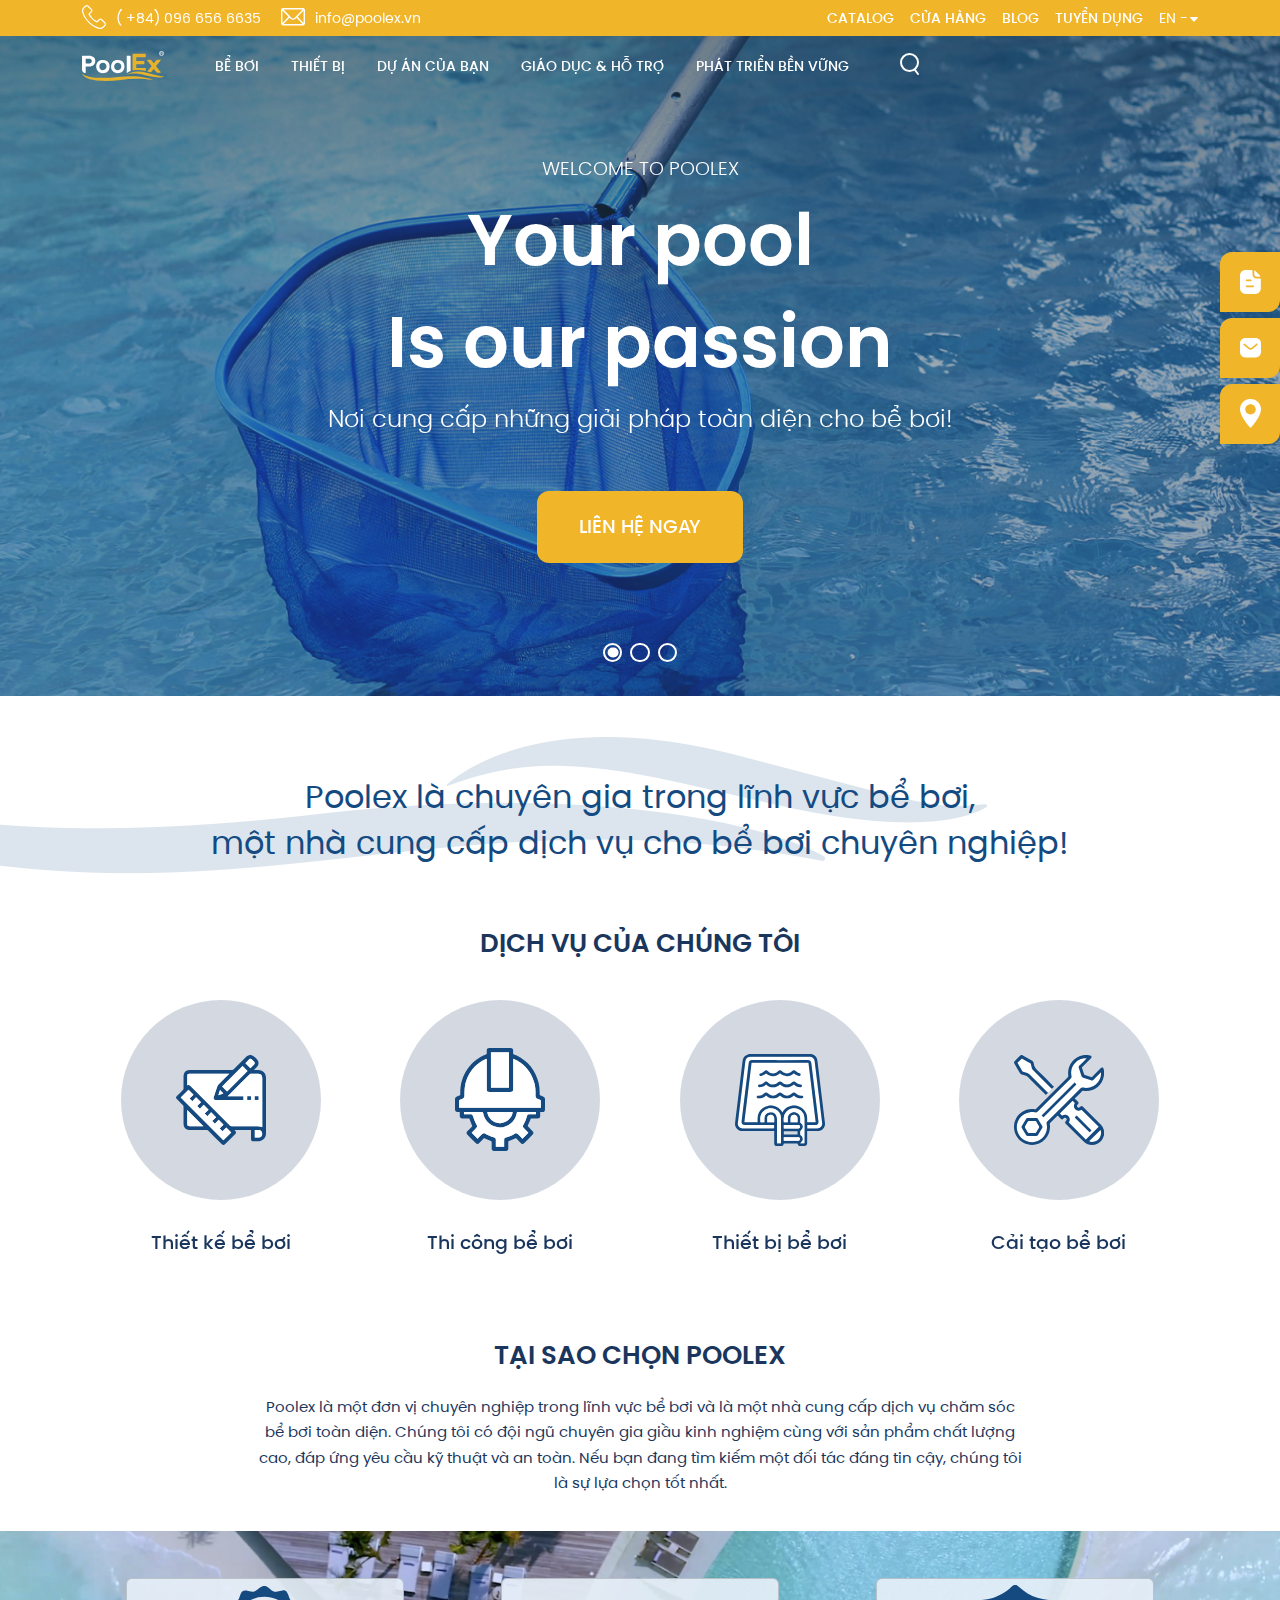
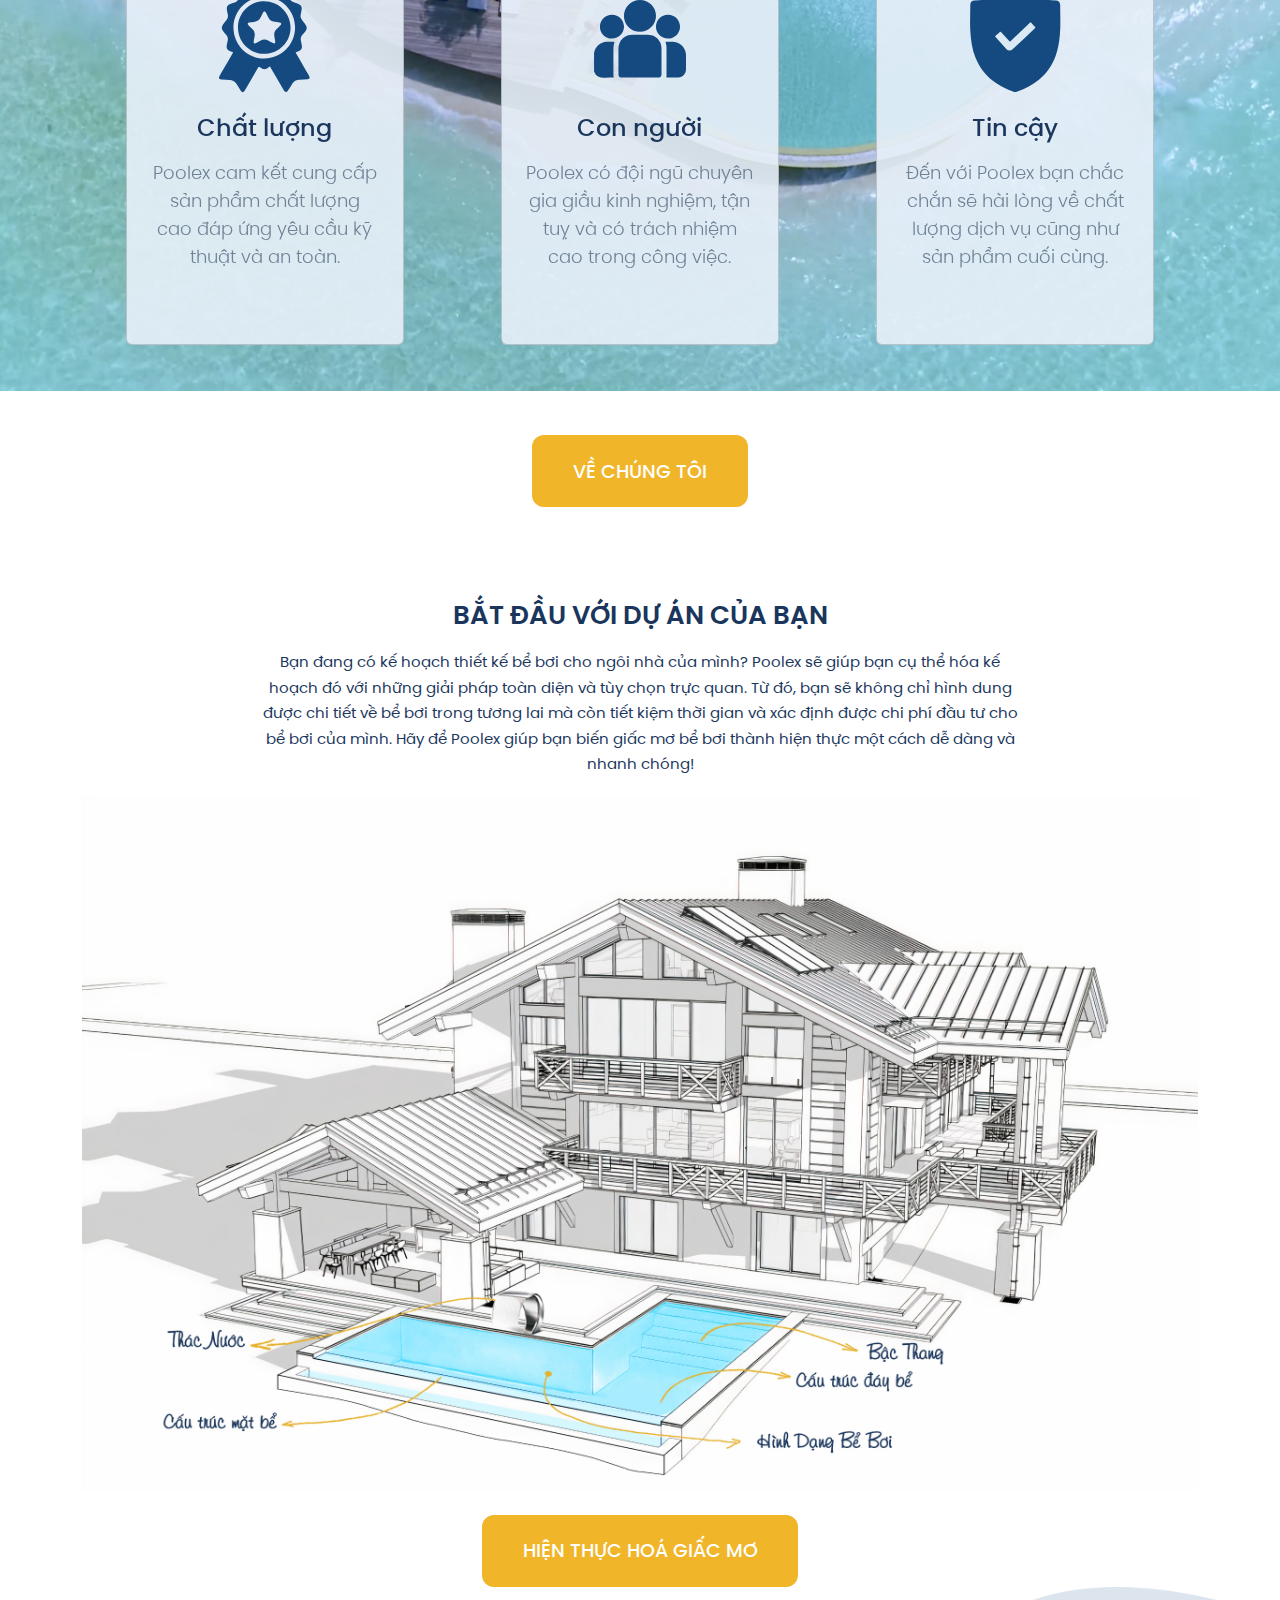
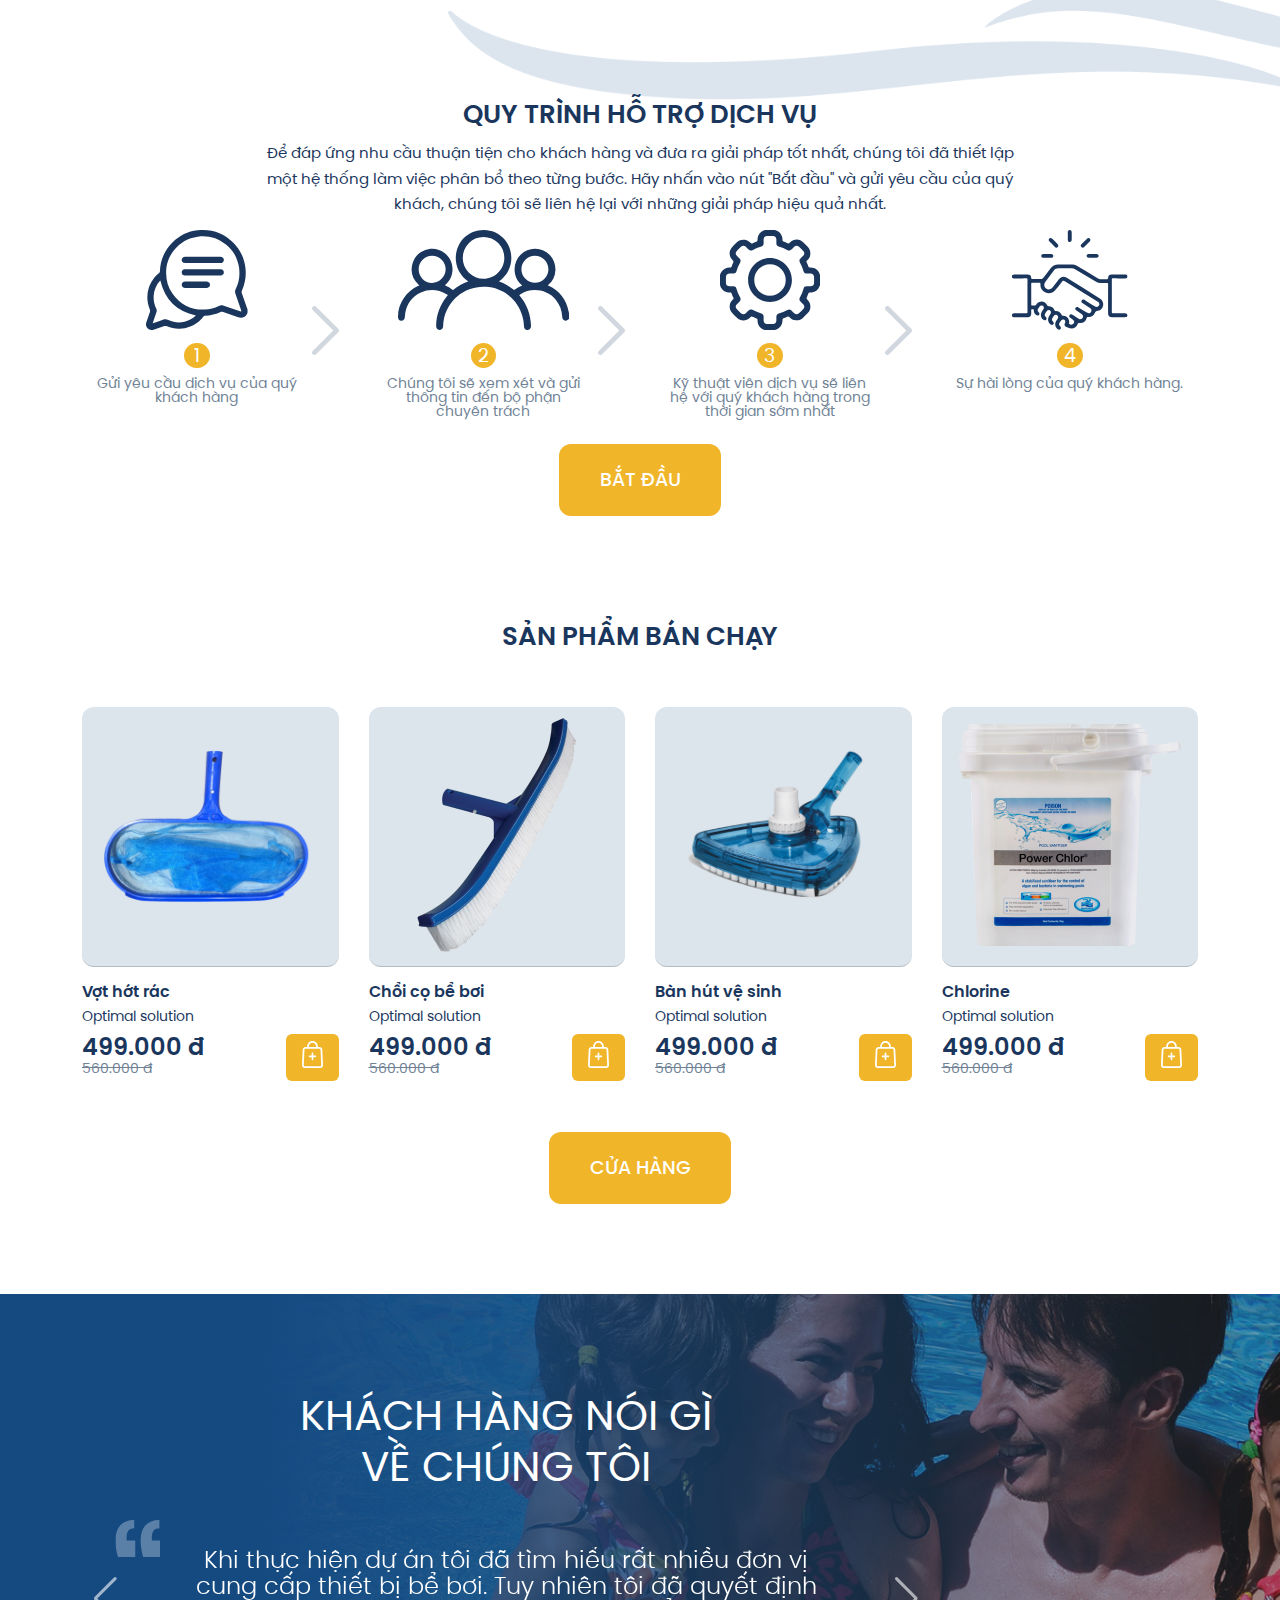
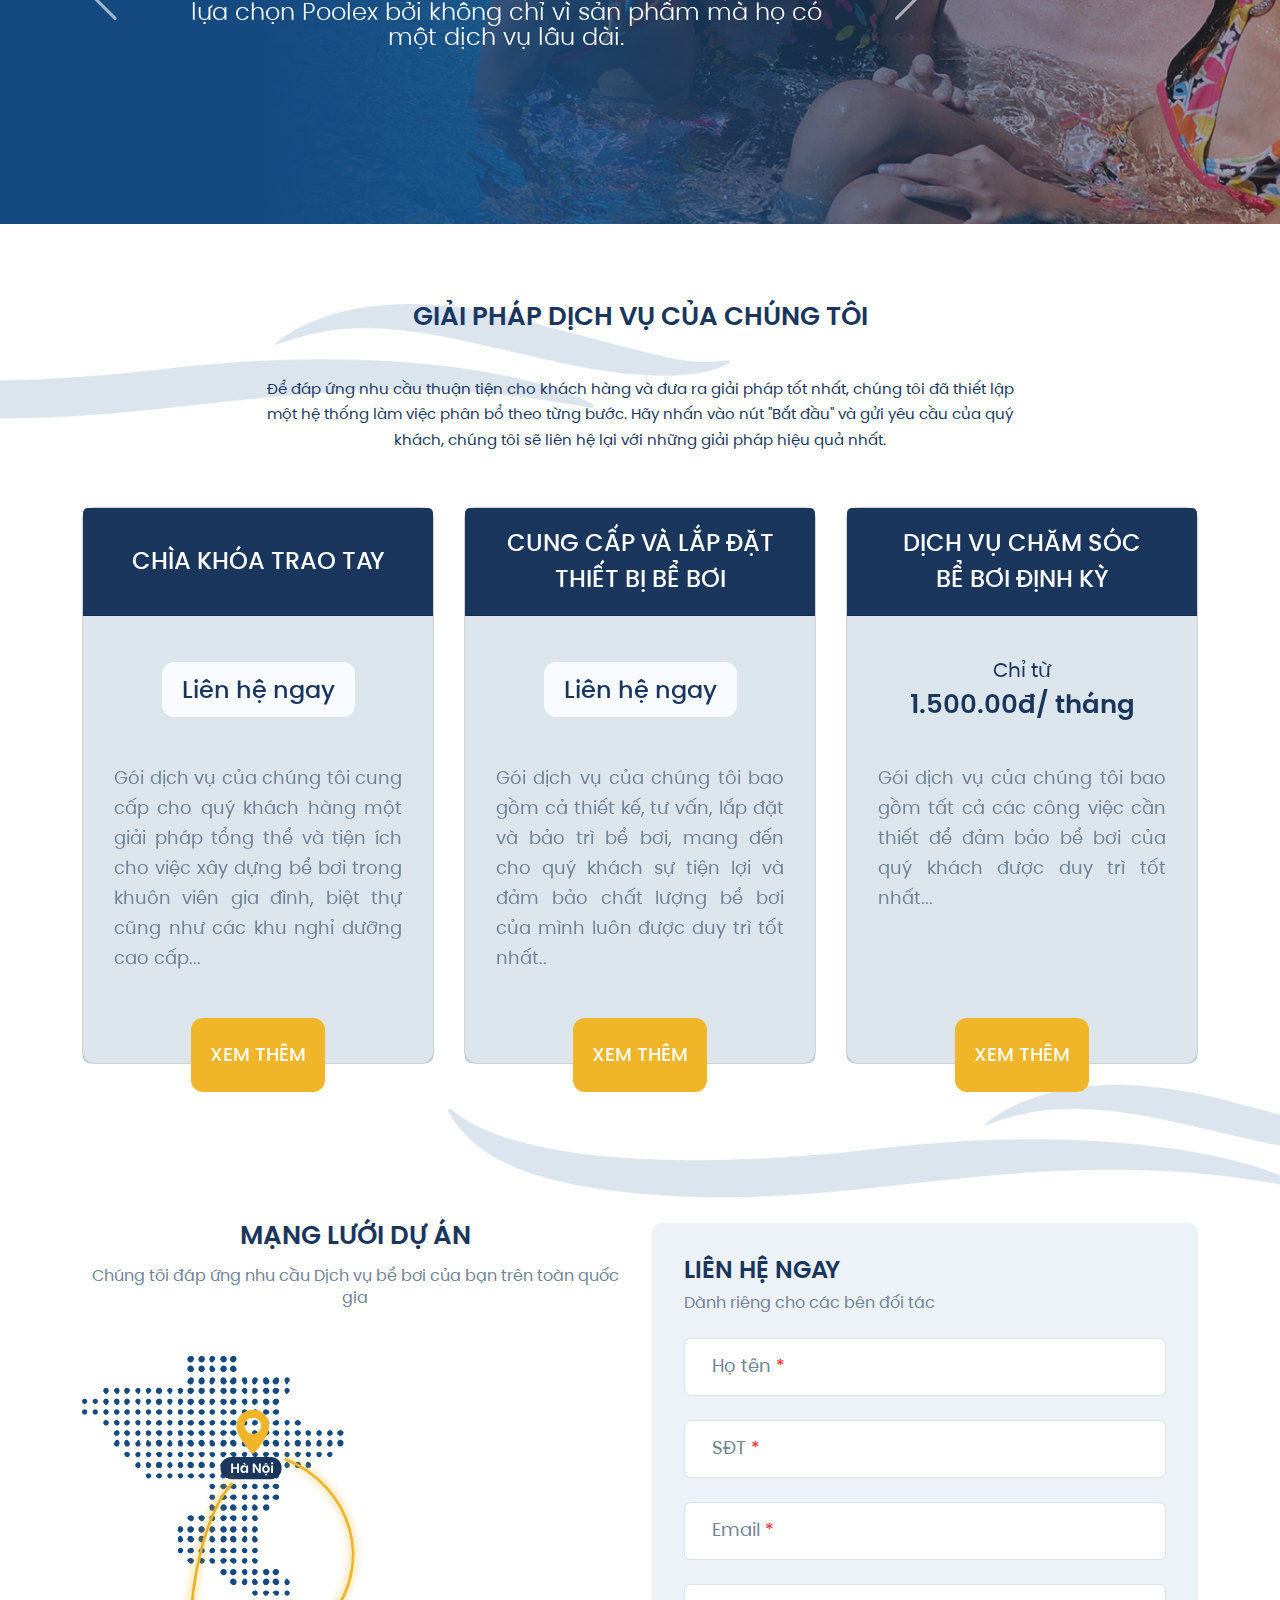
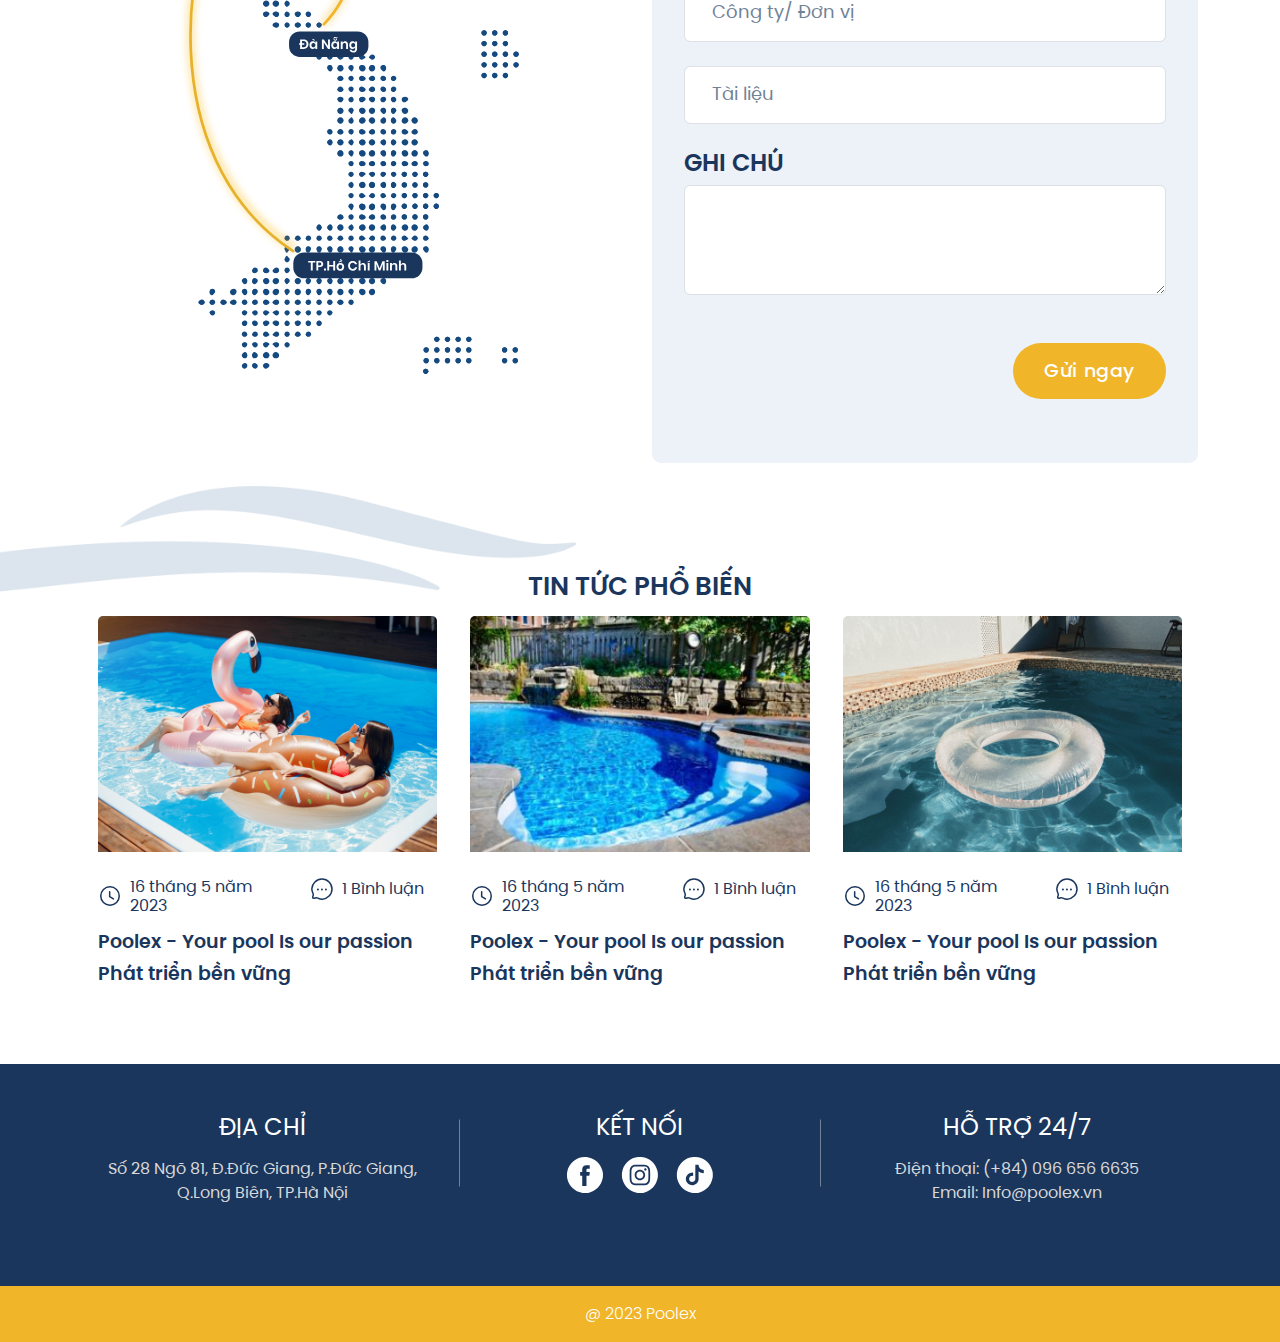
==== duy-index.html @ fc011a8b "push" ====
<!DOCTYPE html>
<html lang="en">
  <head>
    <meta charset="UTF-8" />
    <meta http-equiv="X-UA-Compatible" content="IE=edge" />
    <meta name="viewport" content="width=device-width, initial-scale=1.0" />
    <title>Poolex</title>
    <!-- Icon title -->
    <link
      rel="shortcut icon"
      type="image/x-icon"
      href="/assets/images/logo/icon-logo.svg"
    />
    <!-- fontAwesome Css -->
    <!-- <link rel="stylesheet" href="./assets/css/Library/fontawesome.min.css" /> -->
    <link
      rel="stylesheet"
      href="https://cdnjs.cloudflare.com/ajax/libs/font-awesome/6.2.1/css/all.min.css"
    />
    <!-- Swiper Css -->
    <link
      rel="stylesheet"
      href="https://cdn.jsdelivr.net/npm/swiper@11/swiper-bundle.min.css"
    />
    <!-- Bootstrap Css -->
    <link
      rel="stylesheet"
      type="text/css"
      href="./assets/css/Library/bootstrap.min.css"
    />

    <!-- Font family -->
    <link rel="preconnect" href="https://fonts.googleapis.com" />
    <link rel="preconnect" href="https://fonts.gstatic.com" crossorigin />
    <link
      href="https://fonts.googleapis.com/css2?family=Montserrat:ital,wght@0,100..900;1,100..900&display=swap"
      rel="stylesheet"
    />

    <!-- Style Css -->
    <link rel="stylesheet" href="./assets/css/duy-style.css" />
  </head>

  <body>
    <!-- Begin Header -->
    <header class="header" id="header">
      <div class="header-wrapper">
        <div class="header-extra">
          <div class="container">
            <div class="header-extra__left">
              <div class="header-extra__info">
                <span>
                  <img src="./assets/images/icons/phone.svg" alt="" />
                </span>
                ( +84) 096 656 6635
              </div>
              <div class="header-extra__info">
                <span>
                  <img src="./assets/images/icons/email.svg" alt="" />
                </span>
                info@poolex.vn
              </div>
            </div>
            <div class="header-nav">
              <ul class="header-list">
                <li class="header-extra__item">
                  <a href="#" class="header-link">CATALOG</a>
                </li>
                <li class="header-extra__item">
                  <a href="#" class="header-link">cỬA HÀNG</a>
                </li>
                <li class="header-extra__item">
                  <a href="#" class="header-link">bLOG</a>
                </li>
                <li class="header-extra__item">
                  <a href="#" class="header-link">TUYỂN DỤNG</a>
                </li>
              </ul>
            </div>
            <div class="header-extra__right dropstart">
              <div href="#" class="header-extra__language">EN -</div>
              <div
                role="button"
                data-bs-toggle="dropdown"
                aria-expanded="false"
              >
                <img src="./assets/images/icons/triangle.svg" alt="" />
              </div>
              <ul class="dropdown-menu">
                <li class="dropdown-item"><a href="">Vietnamese</a></li>
                <li class="dropdown-item"><a href="">English</a></li>
              </ul>
            </div>
          </div>
        </div>
        <div class="header-main">
          <div class="container">
            <div class="header-logo">
              <img src="./assets/images/logo/logo-header.svg" alt="" />
            </div>
            <div class="header-nav">
              <ul class="header-list">
                <li class="nav-item dropdown">
                  <a
                    href="#"
                    class="header-link"
                    role="button"
                    data-bs-toggle="dropdown"
                    data-bs-auto-close="outside"
                    aria-expanded="false"
                    >BỂ BƠI</a
                  >
                  <ul class="dropdown-menu dropdown-menu__custom">
                    <li>
                      <a href="#" class="dropdown-item">Hình dáng bể bơi</a>
                    </li>
                    <li><hr class="dropdown-divider" /></li>
                    <li class="dropend">
                      <a
                        href="#"
                        class="dropdown-item"
                        role="button"
                        aria-expanded="false"
                      >
                        Cấu trúc đáy bể
                      </a>
                      <ul class="dropdown-menu dropdown-submenu">
                        <li>
                          <a href="#" class="dropdown-item"
                            >Bể bơi hình chữ nhật</a
                          >
                        </li>
                        <li><hr class="dropdown-divider" /></li>
                        <li>
                          <a href="#" class="dropdown-item"
                            >Bể bơi hình vuông</a
                          >
                        </li>
                        <li><hr class="dropdown-divider" /></li>
                        <li>
                          <a href="#" class="dropdown-item"
                            >Bể bơi hình dạng bất kỳ</a
                          >
                        </li>
                      </ul>
                    </li>
                    <li><hr class="dropdown-divider" /></li>
                    <li><a href="#" class="dropdown-item">Bậc thang</a></li>
                    <li><hr class="dropdown-divider" /></li>
                    <li><a href="#" class="dropdown-item">Thác nước</a></li>
                    <li><hr class="dropdown-divider" /></li>
                    <li>
                      <a href="#" class="dropdown-item">Xây dựng cấu hình</a>
                    </li>
                  </ul>
                </li>

                <li class="nav-item">
                  <a href="#" class="header-link">THIẾT BỊ</a>
                </li>
                <li class="nav-item">
                  <a href="#" class="header-link">DỰ ÁN CỦA BẠN</a>
                </li>
                <li class="nav-item">
                  <a href="#" class="header-link">GIÁO DỤC & HỖ TRỢ</a>
                </li>
                <li class="nav-item">
                  <a href="#" class="header-link">PHÁT TRIỂN BỀN VỮNG</a>
                </li>
              </ul>
            </div>
            <!-- offcanvas-top -->
             <div class="offcanvas-top__container">
               <button class="btnSearch" type="button" data-bs-toggle="offcanvas" data-bs-target="#offcanvasTop" aria-controls="offcanvasTop">
                 <img src="./assets/images/icons/search.svg" alt="" />
               </button>
               <div class="offcanvas offcanvas-top header-offcanvas__top" tabindex="-1" id="offcanvasTop" aria-labelledby="offcanvasTopLabel">
                 <div class="offcanvas-body">
                   
                   <div class="header-search">
                     <div class="container">
                       <div class="header-search__wrapper">
                         <div class="input-group">
                           <input type="text" id="header-input" class="form-control" placeholder="Tìm Kiếm sản phẩm, Danh mục mong muốn...." aria-label="Recipient's username" aria-describedby="button-addon2">
                           <button class="btn btnSearchTop" type="button" id="button-addon2">
                             <img src="./assets/images/icons/search2.svg" alt="">
                           </button>
                         </div>
                       </div>
                       <button type="button" class="btnClose" data-bs-dismiss="offcanvas" aria-label="Close">
                         <img src="./assets/images/icons/close.svg" alt="">
                       </button>
                       <div class="header-keyword">
                         <div class="header-keyword__title mb-4">
                           Từ khóa nổi bật
                         </div>
                         <div class="header-keyword__list">
                           <p>Từ khóa</p>
                           <p>Từ khóa</p>
                           <p>Từ khóa</p>
                         </div>
                       </div>
                     </div>
                   </div>
                 </div>
               </div>
             </div>
            <!-- ----------------------------------------------------------------- -->
            <!-- Respon -->
            <!-- offcanvas-right -->
             <div class="offcanvas-right__container">
               <button class="navbar-toggler btnMenu" type="button" data-bs-toggle="offcanvas" data-bs-target="#offcanvasDarkNavbar" aria-controls="offcanvasDarkNavbar">
                 <img src="./assets/images/icons/burger.svg" alt="">
               </button>
               <div class="offcanvas offcanvas-end header-offcanvas__right" tabindex="-1" id="offcanvasDarkNavbar" aria-labelledby="offcanvasDarkNavbarLabel">
                 <div class="offcanvas-header">
                  <nav class="header-main__language" style="--bs-breadcrumb-divider: '|';" aria-label="breadcrumb">
                      <ol class="breadcrumb">
                        <li class="breadcrumb-item active" aria-current="page"><a href="#">VI -</a></li>
                        <li class="breadcrumb-item"> <a href="#">EN -</a></li>
                      </ol>
                  </nav>
                  <button type="button" class="btnClose2" data-bs-dismiss="offcanvas" aria-label="Close">
                    <img src="./assets/images/icons/close2.svg" alt="">
                  </button>
                 </div>
                 <div class="offcanvas-body">
                  <div class="accordion accordionMain" id="accordionMenuMain">
                    <div class="accordion-item">
                      <h2 class="accordion-header">
                        <button class="accordion-button collapsed" type="button" data-bs-toggle="collapse" data-bs-target="#collapseOne" aria-expanded="true" aria-controls="collapseOne">
                          BỂ BƠI
                        </button>
                      </h2>
                      <div id="collapseOne" class="accordion-collapse collapse" data-bs-parent="#accordionMenuMain">
                        <div class="accordion-body">
                          <!-- Second Accordition -->
                          <div class="accordion accordionSecond" id="accordionMenuSecond">
                            <div class="accordion-item">
                              <h2 class="accordion-header">
                                <button class="accordion-button collapsed" type="button" data-bs-toggle="collapse" data-bs-target="#collapseOne1st" aria-expanded="false" aria-controls="collapseOne1st">
                                  Hình dáng bể bơi
                                </button>
                              </h2>
                              <div id="collapseOne1st" class="accordion-collapse collapse" data-bs-parent="#accordionMenuSecond">
                                <div class="accordion-body">
                                </div>
                              </div>
                            </div>
                            <div class="accordion-item">
                              <h2 class="accordion-header">
                                <button class="accordion-button collapsed" type="button" data-bs-toggle="collapse" data-bs-target="#collapseOne2nd" aria-expanded="false" aria-controls="collapseOne2nd">
                                  Cấu trúc đáy bể
                                </button>
                              </h2>
                              <div id="collapseOne2nd" class="accordion-collapse collapse" data-bs-parent="#accordionMenuSecond">
                                <div class="accordion-body">
                                  <a href="#">
                                    <li>Bể bơi hình chữ nhật</li>
                                  </a>
                                  <a href="#">
                                    <li>Bể bơi hình vuông</li>
                                  </a>
                                  <a href="#">
                                    <li>Bể bơi hình dạng bất kỳ</li>
                                  </a>
                                </div>
                              </div>
                            </div>
                            <div class="accordion-item">
                              <h2 class="accordion-header">
                                <button class="accordion-button collapsed" type="button" data-bs-toggle="collapse" data-bs-target="#collapseOne3rd" aria-expanded="false" aria-controls="collapseOne3rd">
                                  Bậc thang
                                </button>
                              </h2>
                              <div id="collapseOne3rd" class="accordion-collapse collapse" data-bs-parent="#accordionMenuSecond">
                                <div class="accordion-body">
                                </div>
                              </div>
                            </div>
                            <div class="accordion-item">
                              <h2 class="accordion-header">
                                <button class="accordion-button collapsed" type="button" data-bs-toggle="collapse" data-bs-target="#collapseOne4th" aria-expanded="false" aria-controls="collapseOne4th">
                                  Thác nước
                                </button>
                              </h2>
                              <div id="collapseOne4th" class="accordion-collapse collapse" data-bs-parent="#accordionMenuSecond">
                                <div class="accordion-body">
                                </div>
                              </div>
                            </div>
                            <div class="accordion-item">
                              <h2 class="accordion-header">
                                <button class="accordion-button collapsed" type="button" data-bs-toggle="collapse" data-bs-target="#collapseOne5th" aria-expanded="false" aria-controls="collapseOne5th">
                                  Xây dựng cấu hình
                                </button>
                              </h2>
                              <div id="collapseOne5th" class="accordion-collapse collapse" data-bs-parent="#accordionMenuSecond">
                                <div class="accordion-body">
                                </div>
                              </div>
                            </div>
                          </div>
                        </div>
                      </div>
                    </div>
                    <div class="accordion-item">
                      <h2 class="accordion-header">
                        <button class="accordion-button collapsed" type="button" data-bs-toggle="collapse" data-bs-target="#collapseTwo" aria-expanded="false" aria-controls="collapseTwo">
                          THIẾT BỊ
                        </button>
                      </h2>
                      <div id="collapseTwo" class="accordion-collapse collapse" data-bs-parent="#accordionMenuMain">
                        <div class="accordion-body">
                          <strong>This is the second item's accordion body.</strong> It is hidden by default, until the collapse plugin adds the appropriate classes that we use to style each element. These classes control the overall appearance, as well as the showing and hiding via CSS transitions. You can modify any of this with custom CSS or overriding our default variables. It's also worth noting that just about any HTML can go within the <code>.accordion-body</code>, though the transition does limit overflow.
                        </div>
                      </div>
                    </div>
                    <div class="accordion-item">
                      <h2 class="accordion-header">
                        <button class="accordion-button collapsed" type="button" data-bs-toggle="collapse" data-bs-target="#collapseThree" aria-expanded="false" aria-controls="collapseThree">
                          DỰ ÁN CỦA BẠN
                        </button>
                      </h2>
                      <div id="collapseThree" class="accordion-collapse collapse" data-bs-parent="#accordionMenuMain">
                        <div class="accordion-body">
                        </div>
                      </div>
                    </div>
                    <div class="accordion-item">
                      <h2 class="accordion-header">
                        <button class="accordion-button collapsed" type="button" data-bs-toggle="collapse" data-bs-target="#collapseFour" aria-expanded="false" aria-controls="collapseFour">
                          GIÁO DỤC & HỖ TRỢ
                        </button>
                      </h2>
                      <div id="collapseFour" class="accordion-collapse collapse" data-bs-parent="#accordionMenuMain">
                        <div class="accordion-body">
                        </div>
                      </div>
                    </div>
                    <div class="accordion-item">
                      <h2 class="accordion-header">
                        <button class="accordion-button collapsed" type="button" data-bs-toggle="collapse" data-bs-target="#collapseFive" aria-expanded="false" aria-controls="collapseFive">
                          PHÁT TRIỂN BỀN VỮNG
                        </button>
                      </h2>
                      <div id="collapseFive" class="accordion-collapse collapse" data-bs-parent="#accordionMenuMain">
                        <div class="accordion-body">
                        </div>
                      </div>
                    </div>
                    <div class="accordion-item">
                      <h2 class="accordion-header">
                        <a href="#">CATALOG</a>
                      </h2>
                    </div>
                    <div class="accordion-item">
                      <h2 class="accordion-header">
                        <a href="#">CỬA HÀNG</a>
                      </h2>
                    </div>
                    <div class="accordion-item">
                      <h2 class="accordion-header">
                        <a href="#">bLOG</a>
                      </h2>
                    </div>
                    <div class="accordion-item">
                      <h2 class="accordion-header">
                        <a href="#">TUYỂN DỤNG</a>
                      </h2>
                    </div>
                  </div>
                 </div>
               </div>
             </div>
          </div>
        </div>
      </div>
    </header>
    <!-- End Header -->

    <!-- Begin Content -->
    <main class="home">
      <!-- Begin Intro -->
      <section class="intro">
        <div class="container-xl">
          <div class="intro-wrapper">
            <div class="swiper intro-swiper">
              <div class="swiper-wrapper">
                <div class="swiper-slide">
                  <div class="intro-content">
                    <div class="intro-title">WELCOME TO POOLEX</div>
                    <h2 class="intro-heading">
                      Your pool <br />
                      Is our passion
                    </h2>
                    <div class="intro-subtitle">
                      Nơi cung cấp những giải pháp toàn diện cho bể bơi!
                    </div>
                    <button class="btn-general btnContact">LIÊN HỆ NGAY</button>
                  </div>
                </div>
                <div class="swiper-slide">
                  <div class="intro-content">
                    <div class="intro-title">WELCOME TO POOLEX</div>
                    <h2 class="intro-heading">
                      Your pool <br />
                      Is our passion
                    </h2>
                    <div class="intro-subtitle">
                      Nơi cung cấp những giải pháp toàn diện cho bể bơi!
                    </div>
                    <button class="btn-general btnContact">LIÊN HỆ NGAY</button>
                  </div>
                </div>
                <div class="swiper-slide">
                  <div class="intro-content">
                    <div class="intro-title">WELCOME TO POOLEX</div>
                    <h2 class="intro-heading">
                      Your pool <br />
                      Is our passion
                    </h2>
                    <div class="intro-subtitle">
                      Nơi cung cấp những giải pháp toàn diện cho bể bơi!
                    </div>
                    <button class="btn-general btnContact">LIÊN HỆ NGAY</button>
                  </div>
                </div>
              </div>
              <div class="intro-pagination swiper-pagination"></div>
            </div>
          </div>
        </div>
        <div class="intro-sidebar">
          <div class="sidebar-item intro-catalog">
            <div>
              <img src="./assets/images/icons/catalog.svg" alt="" />
            </div>
            <a href="#">Catalog</a>
          </div>
          <div class="sidebar-item intro-contact">
            <div>
              <img src="./assets/images/icons/mail.svg" alt="" />
            </div>
            <a href="#">Liên hệ ngay</a>
          </div>
          <div class="sidebar-item intro-location">
            <div>
              <img src="./assets/images/icons/location.svg" alt="" />
            </div>
            <a href="#">Location</a>
          </div>
        </div>
      </section>
      <!-- End Intro -->

      <!-- Begin Service-->
      <section class="service">
        <div class="service-softline">
          <img src="./assets/images/icons/soft-line.png" alt="" />
        </div>
        <div class="container-lg">
          <div class="service-wrapper">
            <div class="service-descr">
              Poolex là chuyên gia trong lĩnh vực bể bơi, <br />
              một nhà cung cấp dịch vụ cho bể bơi chuyên nghiệp!
            </div>
            <div class="heading service-heading">DỊCH VỤ CỦA CHÚNG TÔI</div>
            <div class="service-list">
              <div class="swiper service-swiper">
                <div class="swiper-wrapper">
                  <div class="swiper-slide">
                    <div class="service-icon">
                      <img src="./assets/images/icons/design.svg" alt="" />
                    </div>
                    <div class="service-title">Thiết kế bể bơi</div>
                  </div>
                  <div class="swiper-slide">
                    <div class="service-icon">
                      <img src="./assets/images/icons/build.svg" alt="" />
                    </div>
                    <div class="service-title">Thi công bể bơi</div>
                  </div>
                  <div class="swiper-slide">
                    <div class="service-icon">
                      <img src="./assets/images/icons/equipment.svg" alt="" />
                    </div>
                    <div class="service-title">Thiết bị bể bơi</div>
                  </div>
                  <div class="swiper-slide">
                    <div class="service-icon">
                      <img src="./assets/images/icons/renovation.svg" alt="" />
                    </div>
                    <div class="service-title">Cải tạo bể bơi</div>
                  </div>
                  <div class="swiper-slide">
                    <div class="service-icon">
                      <img src="./assets/images/icons/takecare.svg" alt="" />
                    </div>
                    <div class="service-title">
                      Dịch vụ <br />
                      chăm sóc bể bơi
                    </div>
                  </div>
                </div>
                <div class="service-pagination swiper-pagination"></div>
              </div>
            </div>
          </div>
        </div>
      </section>
      <!-- End Service-->

      <!-- Begin Benefits -->
      <section class="benefits">
        <div class="container">
          <div class="benefits-top">
            <div class="heading benefits-heading">TẠI SAO CHỌN POOLEX</div>
            <div class="desc benefits-desc">
              Poolex là một đơn vị chuyên nghiệp trong lĩnh vực bể bơi và là một
              nhà cung cấp dịch vụ chăm sóc bể bơi toàn diện. Chúng tôi có đội
              ngũ chuyên gia giầu kinh nghiệm cùng với sản phẩm chất lượng cao,
              đáp ứng yêu cầu kỹ thuật và an toàn. Nếu bạn đang tìm kiếm một đối
              tác đáng tin cậy, chúng tôi là sự lựa chọn tốt nhất.
            </div>
          </div>
        </div>
        <div class="benefits-list">
          <div class="container-lg">
            <div class="swiper benefits-swiper">
              <div class="swiper-wrapper">
                <div class="swiper-slide">
                  <div class="benefits-card card">
                    <div class="benefits-img">
                      <img
                        src="./assets/images/icons/quality.svg"
                        class="card-img-top"
                      />
                    </div>
                    <div class="card-body">
                      <div class="card-title">Chất lượng</div>
                      <div class="card-text">
                        Poolex cam kết cung cấp sản phẩm chất lượng cao đáp ứng
                        yêu cầu kỹ thuật và an toàn.
                      </div>
                    </div>
                  </div>
                </div>
                <div class="swiper-slide">
                  <div class="benefits-card card">
                    <div class="benefits-img">
                      <img
                        src="./assets/images/icons/people.svg"
                        class="card-img-top"
                      />
                    </div>
                    <div class="card-body">
                      <div class="card-title">Con người</div>
                      <div class="card-text">
                        Poolex có đội ngũ chuyên gia giầu kinh nghiệm, tận tuỵ
                        và có trách nhiệm cao trong công việc.
                      </div>
                    </div>
                  </div>
                </div>
                <div class="swiper-slide">
                  <div class="benefits-card card">
                    <div class="benefits-img">
                      <img
                        src="./assets/images/icons/trust.svg"
                        class="card-img-top"
                      />
                    </div>
                    <div class="card-body">
                      <div class="card-title">Tin cậy</div>
                      <div class="card-text">
                        Đến với Poolex bạn chắc chắn sẽ hài lòng về chất lượng
                        dịch vụ cũng như sản phẩm cuối cùng.
                      </div>
                    </div>
                  </div>
                </div>
                <div class="swiper-slide">
                  <div class="benefits-card card">
                    <div class="benefits-img">
                      <img
                        src="./assets/images/icons/lasting.svg"
                        class="card-img-top"
                      />
                    </div>
                    <div class="card-body">
                      <div class="card-title">Bền vững</div>
                      <div class="card-text">
                        Poolex đặt mục tiêu lớn và đầy khát vọng là nâng cao sức
                        khỏe cộng đồng với sự phát triển bền vững.
                      </div>
                    </div>
                  </div>
                </div>
              </div>
              <div class="benefits-pagination swiper-pagination"></div>
            </div>
          </div>
        </div>
        <div class="container">
          <div class="benefits-bottom">
            <div class="btn-general btnAbout">VỀ CHÚNG TÔI</div>
          </div>
        </div>
      </section>
      <!-- End Benefits -->

      <!-- Begin Yourproject -->
      <section class="yourproject">
        <div class="container">
          <div class="yourproject-wrapper">
            <div class="heading yourproject-heading">BẮT ĐẦU VỚI DỰ ÁN CỦA BẠN</div>
            <p class="desc yourproject-desc">
              Bạn đang có kế hoạch thiết kế bể bơi cho ngôi nhà của mình? Poolex
              sẽ giúp bạn cụ thể hóa kế hoạch đó với những giải pháp toàn diện
              và tùy chọn trực quan. Từ đó, bạn sẽ không chỉ hình dung được chi
              tiết về bể bơi trong tương lai mà còn tiết kiệm thời gian và xác
              định được chi phí đầu tư cho bể bơi của mình. Hãy để Poolex giúp
              bạn biến giấc mơ bể bơi thành hiện thực một cách dễ dàng và nhanh
              chóng!
            </p>
            <div class="yourproject-design">
              <img src="./assets/images/backgrounds/design.png" alt="" />
            </div>
            <button class="btn-general btnWish">HIỆN THỰC HOÁ GIẤC MƠ</button>
          </div>
        </div>
      </section>
      <!-- End Yourproject -->

      <!-- Begin procedure -->
      <section class="procedure">
        <div class="procedure-softline">
          <img src="./assets/images/icons/soft-line-2.png" alt="" />
        </div>
        <div class="container">
          <div class="procedure-wrapper">
            <div class="procedure-top">
              <div class="heading procedure-heading">Quy trình HỖ TRỢ dịch vụ</div>
              <p class="desc procedure-desc">
                Để đáp ứng nhu cầu thuận tiện cho khách hàng và đưa ra giải pháp
                tốt nhất, chúng tôi đã thiết lập một hệ thống làm việc phân bổ
                theo từng bước. Hãy nhấn vào nút "Bắt đầu" và gửi yêu cầu của
                quý khách, chúng tôi sẽ liên hệ lại với những giải pháp hiệu quả
                nhất.
              </p>
            </div>
            <div class="procedure-list">
              <div class="swiper procedure-swiper">
                <div class="swiper-wrapper">
                  <div class="swiper-slide">
                    <div class="procedure-item">
                      <div class="procedure-card card">
                        <div class="procedure-img">
                          <img
                            src="./assets/images/icons/mess.svg"
                            alt=""
                          />
                        </div>
                        <div class="card-body">
                          <div class="card-title">
                            <span class="circle">1</span>
                          </div>
                          <div class="card-text">
                            Gửi yêu cầu dịch vụ của quý khách hàng
                          </div>
                        </div>
                      </div>
                    </div>
                    <div class="procedure-next">
                      <img src="./assets/images/icons/next.svg" alt="" />
                    </div>
                  </div>
                  <div class="swiper-slide">
                    <div class="procedure-item">
                      <div class="procedure-card card">
                        <div class="procedure-img">
                          <img
                            src="./assets/images/icons/we.svg"
                            alt=""
                          />
                        </div>
                        <div class="card-body">
                          <div class="card-title">
                            <span class="circle">2</span>
                          </div>
                          <div class="card-text">
                            Chúng tôi sẽ xem xét và gửi thông tin đến bộ phận
                            chuyên trách
                          </div>
                        </div>
                      </div>
                    </div>
                    <div class="procedure-next">
                      <img src="./assets/images/icons/next.svg" alt="" />
                    </div>
                  </div>
                  <div class="swiper-slide">
                    <div class="procedure-item">
                      <div class="procedure-card card">
                        <div class="procedure-img">
                          <img
                            src="./assets/images/icons/setting.svg"
                            alt=""
                          />
                        </div>
                        <div class="card-body">
                          <div class="card-title">
                            <span class="circle">3</span>
                          </div>
                          <div class="card-text">
                            Kỹ thuật viên dịch vụ sẽ liên hệ với quý khách hàng
                            trong thời gian sớm nhất
                          </div>
                        </div>
                      </div>
                    </div>
                    <div class="procedure-next">
                      <img src="./assets/images/icons/next.svg" alt="" />
                    </div>
                  </div>
                  <div class="swiper-slide">
                    <div class="procedure-item">
                      <div class="procedure-card card">
                        <div class="procedure-img">
                          <img
                            src="./assets/images/icons/cooperate.svg"
                            alt=""
                          />
                        </div>
                        <div class="card-body">
                          <div class="card-title">
                            <span class="circle">4</span>
                          </div>
                          <div class="card-text">
                            Sự hài lòng của quý khách hàng.
                          </div>
                        </div>
                      </div>
                    </div>
                  </div>
                </div>
                <div class="swiper-pagination procedure-pagination"></div>
              </div>
            </div>
            <button class="btn-general btnStart">BẮT ĐẦU</button>
          </div>
        </div>
      </section>
      <!-- End procedure -->

      <!-- Begin topsell -->
      <section class="topsell">
        <div class="container">
          <div class="topsell-wrapper">
            <div class="heading topsell-heading">SẢN PHẨM BÁN CHẠY</div>
            <div class="topsell-list">
              <div class="topsell-card card">
                <div class="card-header">
                  <img src="./assets/images/icons/vot.png" alt="" />
                </div>
                <div class="card-body">
                  <h5 class="card-title">Vợt hớt rác</h5>
                  <p class="card-text">Optimal solution</p>
                </div>
                <div class="card-footer">
                  <div class="topsell-price">
                    <div class="topsell-newprice">499.000 đ</div>
                    <div class="topsell-oldprice">560.000 đ</div>
                  </div>
                  <a href="#" class="btn btnBuy">
                    <img src="./assets/images/icons/buy.svg" alt="" />
                  </a>
                </div>
              </div>
              <div class="topsell-card card">
                <div class="card-header">
                  <img src="./assets/images/icons/choico.png" alt="" />
                </div>
                <div class="card-body">
                  <h5 class="card-title">Chổi cọ bể bơi</h5>
                  <p class="card-text">Optimal solution</p>
                </div>
                <div class="card-footer">
                  <div class="topsell-price">
                    <div class="topsell-newprice">499.000 đ</div>
                    <div class="topsell-oldprice">560.000 đ</div>
                  </div>
                  <a href="#" class="btn btnBuy">
                    <img src="./assets/images/icons/buy.svg" alt="" />
                  </a>
                </div>
              </div>
              <div class="topsell-card card">
                <div class="card-header">
                  <img src="./assets/images/icons/banhut.png" alt="" />
                </div>
                <div class="card-body">
                  <h5 class="card-title">Bàn hút vệ sinh</h5>
                  <p class="card-text">Optimal solution</p>
                </div>
                <div class="card-footer">
                  <div class="topsell-price">
                    <div class="topsell-newprice">499.000 đ</div>
                    <div class="topsell-oldprice">560.000 đ</div>
                  </div>
                  <a href="#" class="btn btnBuy">
                    <img src="./assets/images/icons/buy.svg" alt="" />
                  </a>
                </div>
              </div>
              <div class="topsell-card card">
                <div class="card-header">
                  <img src="./assets/images/icons/bot.png" alt="" />
                </div>
                <div class="card-body">
                  <h5 class="card-title">Chlorine</h5>
                  <p class="card-text">Optimal solution</p>
                </div>
                <div class="card-footer">
                  <div class="topsell-price">
                    <div class="topsell-newprice">499.000 đ</div>
                    <div class="topsell-oldprice">560.000 đ</div>
                  </div>
                  <a href="#" class="btn btnBuy">
                    <img src="./assets/images/icons/buy.svg" alt="" />
                  </a>
                </div>
              </div>
            </div>
            <button class="btn-general btnStore">CỬA HÀNG</button>
          </div>
        </div>
      </section>
      <!-- End topsell -->

      <!-- Begin feedback -->
      <section class="feedback">
        <div class="feedback-bg">
          <img src="./assets/images/backgrounds/feedback1.png" alt="" />
        </div>
        <div class="feedback-container">
          <div class="container">
            <div class="feedback-quote">
              <img src="./assets/images/icons/doublesquote.svg" alt="">
            </div>
            <div class="feedback-wrapper">
              <div class="feedback-heading">
                khách hàng NÓI GÌ <br />
                về chúng tôi
              </div>
              <div class="feedback-swiper swiper">
                <div class="swiper-wrapper">
                  <div class="swiper-slide">
                    <div class="feedback-para">
                      Khi thực hiện dự án tôi đã tìm hiểu rất nhiều đơn vị cung
                      cấp thiết bị bể bơi. Tuy nhiên tôi đã quyết định lựa chọn
                      Poolex bởi không chỉ vì sản phẩm mà họ có một dịch vụ lâu
                      dài.
                    </div>
                  </div>
                  <div class="swiper-slide">
                    <div class="feedback-para">
                      Tôi đã rất hài lòng khi lựa chọn Poolex là nhà cung cấp
                      thiết bị cho hạng mục bể bơi của gia đình tôi. Nhờ những tư
                      vấn chính xác
                    </div>
                  </div>
                  <div class="swiper-slide">
                    <div class="feedback-para">
                      Tôi thực sự rất hài lòng. Bể bơi của tôi đã rất tệ cho đến
                      khi bên công ty cử người qua xử lý. Họ làm việc rất chuyên
                      nghiệp và không mất quá nhiều thời gian để khiến cho bể bơi
                      của tôi trở lên đẹp hơn.
                    </div>
                  </div>
                </div>
                <div class="swiper-button-next feedback-btn-next"></div>
                <div class="swiper-button-prev feedback-btn-prev"></div>
                <div class="swiper-pagination feedback-pagination"></div>
              </div>
            </div>
          </div>
        </div>
      </section>
      <!-- End feedback -->

      <!-- Begin solution -->
      <section class="solution">
        <div class="solution-softline">
          <img src="./assets/images/icons/soft-line.png" alt="" />
        </div>
        <div class="container">
          <div class="solution-wrapper">
            <div class="heading solution-heading">GIẢI PHÁP DỊCH VỤ CỦA CHÚNG TÔI</div>
            <div class="desc solution-desc">Để đáp ứng nhu cầu thuận tiện cho khách hàng và đưa ra giải pháp tốt nhất, chúng tôi đã thiết lập một hệ thống làm việc phân bổ theo từng bước. Hãy nhấn vào nút "Bắt đầu" và gửi yêu cầu của quý khách, chúng tôi sẽ liên hệ lại với những giải pháp hiệu quả nhất.</div>
            <div class="solution-list">
              <div class="swiper solution-swiper">
                <div class="swiper-wrapper">
                  <div class="swiper-slide">
                    <div class="solution-card card text-center">
                      <div class="card-header">
                        chìa khóa trao tay
                      </div>
                      <div class="card-body">
                        <div class="card-title">
                          <a href="#">Liên hệ ngay</a>
                        </div>
                        <p class="card-text">Gói dịch vụ của chúng tôi cung cấp cho quý khách hàng một giải pháp tổng thể và tiện ích cho việc xây dựng bể bơi trong khuôn viên gia đình, biệt thự cũng như các khu nghỉ dưỡng cao cấp...</p>
                      </div>
                      <div class="card-footer">
                        <a href="#" class="btn btn-general btnMore">Xem thêm</a>
                      </div>
                    </div>

                  </div>
                  <div class="swiper-slide">
                    <div class="solution-card card text-center">
                      <div class="card-header">
                        CUNG CẤP VÀ LẮP ĐẶT <br> THIẾT BỊ BỂ BƠI
                      </div>
                      <div class="card-body">
                        <div class="card-title">
                          <a href="#">Liên hệ ngay</a>
                        </div>
                        <p class="card-text">Gói dịch vụ của chúng tôi bao gồm cả thiết kế, tư vấn, lắp đặt và bảo trì bể bơi, mang đến cho quý khách sự tiện lợi và đảm bảo chất lượng bể bơi của mình luôn được duy trì tốt nhất..</p>
                      </div>
                      <div class="card-footer">
                        <a href="#" class="btn btn-general btnMore">Xem thêm</a>
                      </div>
                    </div>
                  </div>
                  <div class="swiper-slide">
                    <div class="solution-card card text-center">
                      <div class="card-header">
                        DỊCH VỤ CHĂM SÓC <br> BỂ BƠI ĐỊNH KỲ
                      </div>
                      <div class="card-body">
                        <div class="card-title">
                          Chỉ từ <br> <span>1.500.00đ/ tháng</span>
                        </div>
                        <p class="card-text">Gói dịch vụ của chúng tôi bao gồm tất cả các công việc cần thiết để đảm bảo bể bơi của quý khách được duy trì tốt nhất...</p>
                      </div>
                      <div class="card-footer">
                        <a href="#" class="btn btn-general btnMore">Xem thêm</a>
                      </div>
                    </div>
                  </div>
                </div>
                <div class="swiper-pagination solution-pagination"></div>
              </div>
            </div>
          </div>
        </div>
      </section> 
      <!-- End solution -->

      <!-- Begin contact -->
      <section class="contact">
        <div class="contact-softline">
          <img src="./assets/images/icons/soft-line-2.png" alt="" />
        </div>
        <div class="container">
          <div class="contact-wrapper">
            <div class="row gy-4">
              <div class="col-xl-6">
                <div class="contact-map">
                  <div class="heading contact-heading mb-3">MẠNG LƯỚI DỰ ÁN</div>
                  <div class="contact-subtitle">Chúng tôi đáp ứng nhu cầu Dịch vụ bể bơi của bạn trên toàn quốc gia</div>
                  <div class="contact-img">
                    <img src="./assets/images/icons/map.svg" alt="">
                  </div>
                </div>
              </div>
              <div class="col-xl-6">
                <div class="contact-form">
                  <div class="contact-title mb-2">LIÊN HỆ NGAY</div>
                  <div class="contact-subtitle mb-4">Dành riêng cho các bên đối tác</div>
                  <div class="form-floating mb-4">
                    <input type="name" class="form-control" id="floatingInput" placeholder="Name">
                    <label for="floatingInput">Họ tên <span>*</span></label>
                  </div>
                  <div class="form-group">
                    <div class="form-floating mb-4">
                      <input type="phone" class="form-control" id="floatingInput" placeholder="Phone Number">
                      <label for="floatingInput">SĐT <span>*</span></label>
                    </div>
                    <div class="form-floating mb-4">
                      <input type="email" class="form-control" id="floatingInput" placeholder="name@example.com">
                      <label for="floatingInput">Email <span>*</span></label>
                    </div>
                  </div>
                  <div class="form-floating mb-4">
                    <input type="text" class="form-control" id="floatingInput" placeholder="">
                    <label for="floatingInput">Công ty/ Đơn vị</label>
                  </div>
                  <div class="form-floating mb-4">
                    <input type="text" class="form-control" id="floatingInput" placeholder="">
                    <label for="floatingInput">Tài liệu</label>
                  </div>
                  <div class="contact-title mb-2">Ghi chú</div>
                  <div class="mb-5">
                    <textarea class="form-control" id="exampleFormControlTextarea1" rows="4"></textarea>
                  </div>  
                  <div class="form-footer mb-5">
                    <button type="submit" class="btn btnSend">Gửi ngay</button>
                  </div>
                </div>
              </div>
            </div>
            
            
          </div>
        </div>
      </section>
      <!-- End contact -->

      <!-- Begin news -->
      <section class="news">
        <div class="news-softline">
          <img src="./assets/images/icons/soft-line.png" alt="" />
        </div>
        <div class="container">
          <div class="news-wrapper">
            <div class="heading news-heading">TIN TỨC PHỔ BIẾN</div>
            <div class="news-list">
              <div class="swiper news-swiper">
                <div class="swiper-wrapper">
                  <div class="swiper-slide">
                    <div class="news-card card">
                      <div class="card-body">
                        <div>
                          <img class="card-img-top" src="./assets/images/logo/new1.png" alt="">
                        </div>
                        <div class="card-middle">
                          <div class="row ">
                            <div class="col-12 col-xl-7">
                              <div class="news-component">
                                <img src="./assets/images/icons/time.svg" alt="">
                                <div class="news-time">16 tháng 5 năm 2023</div>
                              </div>
                            </div>
                            <div class="col-12 col-xl-5">
                              <div class="news-component">
                                <img src="./assets/images/icons/Chat.svg" alt="">
                                <div class="news-chat">1 Bình luận</div>
                              </div>
                            </div>
                          </div>
                        </div>
                        <h5 class="card-title">Poolex - Your pool Is our passion
                          Phát triển bền vững
                        </h5>
                      </div>
                    </div>
                  </div>
                  <div class="swiper-slide">
                    <div class="news-card card">
                      <div class="card-body">
                        <div>
                          <img class="card-img-top" src="./assets/images/logo/new2.png" alt="">
                        </div>
                        <div class="card-middle">
                          <div class="row">
                            <div class="col-12 col-xl-7">
                              <div class="news-component">
                                <img src="./assets/images/icons/time.svg" alt="">
                                <div class="news-time">16 tháng 5 năm 2023</div>
                              </div>
                            </div>
                            <div class="col-12 col-xl-5">
                              <div class="news-component">
                                <img src="./assets/images/icons/Chat.svg" alt="">
                                <div class="news-chat">1 Bình luận</div>
                              </div>
                            </div>
                          </div>
                        </div>
                        <h5 class="card-title">Poolex - Your pool Is our passion
                          Phát triển bền vững
                        </h5>
                      </div>
                    </div>
                  </div>
                  <div class="swiper-slide">
                    <div class="news-card card">
                      <div class="card-body">
                        <div>
                          <img class="card-img-top" src="./assets/images/logo/new3.png" alt="">
                        </div>
                        <div class="card-middle">
                          <div class="row">
                            <div class="col-12 col-xl-7">
                              <div class="news-component">
                                <img src="./assets/images/icons/time.svg" alt="">
                                <div class="news-time">16 tháng 5 năm 2023</div>
                              </div>
                            </div>
                            <div class="col-12 col-xl-5">
                              <div class="news-component">
                                <img src="./assets/images/icons/Chat.svg" alt="">
                                <div class="news-chat">1 Bình luận</div>
                              </div>
                            </div>
                          </div>
                        </div>
                        <h5 class="card-title">Poolex - Your pool Is our passion
                          Phát triển bền vững
                        </h5>
                      </div>
                    </div>
                  </div>
                </div>
                <div class="swiper-pagination news-pagination"></div>
              </div>
            </div>
          </div>
        </div>
      </section>
      <!-- End news -->
    </main>
    <!-- End Content -->
  
    <!-- Begin Footer -->
    <footer class="footer">
      <div class="footer-main">
        <div class="container">
          <div class="footer-main__wrapper">
            <div class="row gy-5 gx-3">
              <div class="col-12 col-lg-4">
                <div class="footer-main__title mb-3">ĐỊA CHỈ</div>
                <div class="footer-main__text">Số 28 Ngõ 81, Đ.Đức Giang, P.Đức Giang, <br> Q.Long Biên, TP.Hà Nội</div>
              </div>
              <div class="col-12 col-lg-4">
                <div class="footer-main__special">
                  <div class="footer-main__title mb-3">KẾT NỐI</div>
                  <div class="footer-icons">
                    <img src="./assets/images/icons/face.svg" alt="">
                    <img src="./assets/images/icons/insta.svg" alt="">
                    <img src="./assets/images/icons/tiktok.svg" alt="">
                  </div>
                </div>
              </div>
              <div class="col-12 col-lg-4">
                <div class="footer-main__title mb-3">HỖ TRỢ 24/7</div>
                <div class="footer-main__text">Điện thoại: (+84) 096 656 6635 <br>
                  Email: Info@poolex.vn</div>
              </div>
            </div>
          </div>
        </div>
      </div>
      <div class="footer-extra">
        <div class="container">
          <div class="footer-extra__wrapper">
            <div class="footer-extra__text">@ 2023 Poolex</div>
          </div>
        </div>
      </div>
    </footer>
    <!-- End Footer -->

    <!-- Jquery JS -->
    <script
      type="text/javascript"
      src="./assets/js/Library/jquery.min.js"
    ></script>
    <!-- Script Bootstrap -->
    <script
      type="text/javascript"
      src="./assets/js/Library/bootstrap.bundle.min.js"
    ></script>
    <!-- Swiper JS -->
    <script src="https://cdn.jsdelivr.net/npm/swiper@11/swiper-bundle.min.js"></script>

    <!-- Select2 JS -->
    <script
      type="text/javascript"
      src="./assets/js/Library/select2.full.min.js"
    ></script>

    <!-- Demo Swiper -->

    <script>
      var swiper = new Swiper(".intro-swiper", {
        spaceBetween: 30,
        loop: true,
        pagination: {
          el: ".intro-pagination",
          clickable: true,
        },
      });

      var serviceSwiper = new Swiper(".service-swiper", {
        slidesPerView: 3,
        freeMode: true,
        pagination: {
          el: ".service-pagination",
          clickable: true,
        },
        breakpoints: {
          0: {
            slidesPerView: 2.5,
            spaceBetween: 0,
          },
          768: {
            slidesPerView: 3,
            spaceBetween: 1,
          },
          1024: {
            slidesPerView: 4,
            spaceBetween: 1,
          },
          1440: {
            slidesPerView: 5,
            spaceBetween: 1,
          },
        },
      });

      var benefitsSwiper = new Swiper(".benefits-swiper", {
        slidesPerView: 4,
        freeMode: true,
        pagination: {
          el: ".benefits-pagination",
          clickable: true,
        },
        breakpoints: {
          0: {
            slidesPerView: 1.8,
            spaceBetween: 1,
          },
          600: {
            slidesPerView: 2,
            spaceBetween: 1,
          },
          768: {
            slidesPerView: 3,
            spaceBetween: 1,
          },
          1024: {
            slidesPerView: 3,
            spaceBetween: 10,
          },
          1440: {
            slidesPerView: 4,
            spaceBetween: 1,
          },
        },
      });

      var procedureSwiper = new Swiper(".procedure-swiper", {
        freeMode: true,
        pagination: {
          el: ".procedure-pagination",
          clickable: true,
        },
        breakpoints: {
          0: {
            slidesPerView: 1.8,
            spaceBetween: 10,
          },
          768: {
            slidesPerView: 3,
            spaceBetween: 30,
          },
          1024: {
            slidesPerView: 4,
            spaceBetween: 30,
          },
          1440: {
            slidesPerView: 4,
            spaceBetween: 1,
          },
        },
      });

      var feedbackSwiper = new Swiper(".feedback-swiper", {
        cssMode: true,
        loop: true,
        autoplay: {
          delay: 5000,
        },
        navigation: {
          nextEl: ".feedback-btn-next",
          prevEl: ".feedback-btn-prev",
        },
        pagination: {
          el: ".feedback-pagination",
        },
        mousewheel: true,
        keyboard: true,
      });

      var solutionSwiper = new Swiper(".solution-swiper", {
        freeMode: true,
        pagination: {
          el: ".solution-pagination",
          clickable: true,
        },
        breakpoints: {
          0: {
            slidesPerView: 1.5,
            spaceBetween: 50,
          },
          768: {
            slidesPerView: 2,
            spaceBetween: 50,
          },
          1024: {
            slidesPerView: 3,
            spaceBetween: 30,
          },
          1440: {
            slidesPerView: 3,
            spaceBetween: 30,
          },
        },
      }); 
    
    
      var newsSwiper = new Swiper(".news-swiper", {
        freeMode: true,
        pagination: {
          el: ".news-pagination",
          clickable: true,
        },
        breakpoints: {
          0: {
            slidesPerView: 1.5,
            spaceBetween: 1,
          },
          768: {
            slidesPerView: 2,
            spaceBetween: 1,
          },
          1024: {
            slidesPerView: 3,
            spaceBetween: 1,
          },
          1440: {
            slidesPerView: 3,
            spaceBetween: 1,
          },
        },
      });
    </script>


    <script>
      var swiper = new Swiper(".timelineSwiper", {
        effect: "coverflow",
        grabCursor: true,
        centeredSlides: true,
        spaceBetween: -80,
        // slidesPerView: "auto",
        slidesPerView: 1.2,
        coverflowEffect: {
          rotate: -20,
          stretch: 0,
          depth: 100,
          modifier: 1,
          slideShadows: true,
        },
        breakpoints: {
          768: {
            spaceBetween: -80,
            slidesPerView: 2.4,
          },
        },
        pagination: {
          el: ".timeline-slide .swiper-pagination",
          clickable: true,
        },
      });

      swiper.slideNext();
    </script>

    <!-- General Script -->
    <script type="text/javascript" src="./assets/js/general.js"></script>
    <script type="text/javascript" src="./assets/js/duy-header.js"></script>
  </body>
</html>
---- assets/css/duy-style.css ----
@import "./SetupBase/reset.css";
@import "./SetupBase/base.css";
@import "./SetupBase/variables.css";
@import "./Layouts/duy-header.css";
@import "./Layouts/duy-footer.css";
@import "./Components/duy-intro.css";
@import "./Components/duy-service.css";
@import "./Components/duy-benefits.css";
@import "./Components/duy-yourproject.css";
@import "./Components/duy-procedure.css";
@import "./Components/duy-topsell.css";
@import "./Components/duy-feedback.css";
@import "./Components/duy-solution.css";
@import "./Components/duy-contact.css";
@import "./Components/duy-news.css";
@import "./Components/duy.general.css";
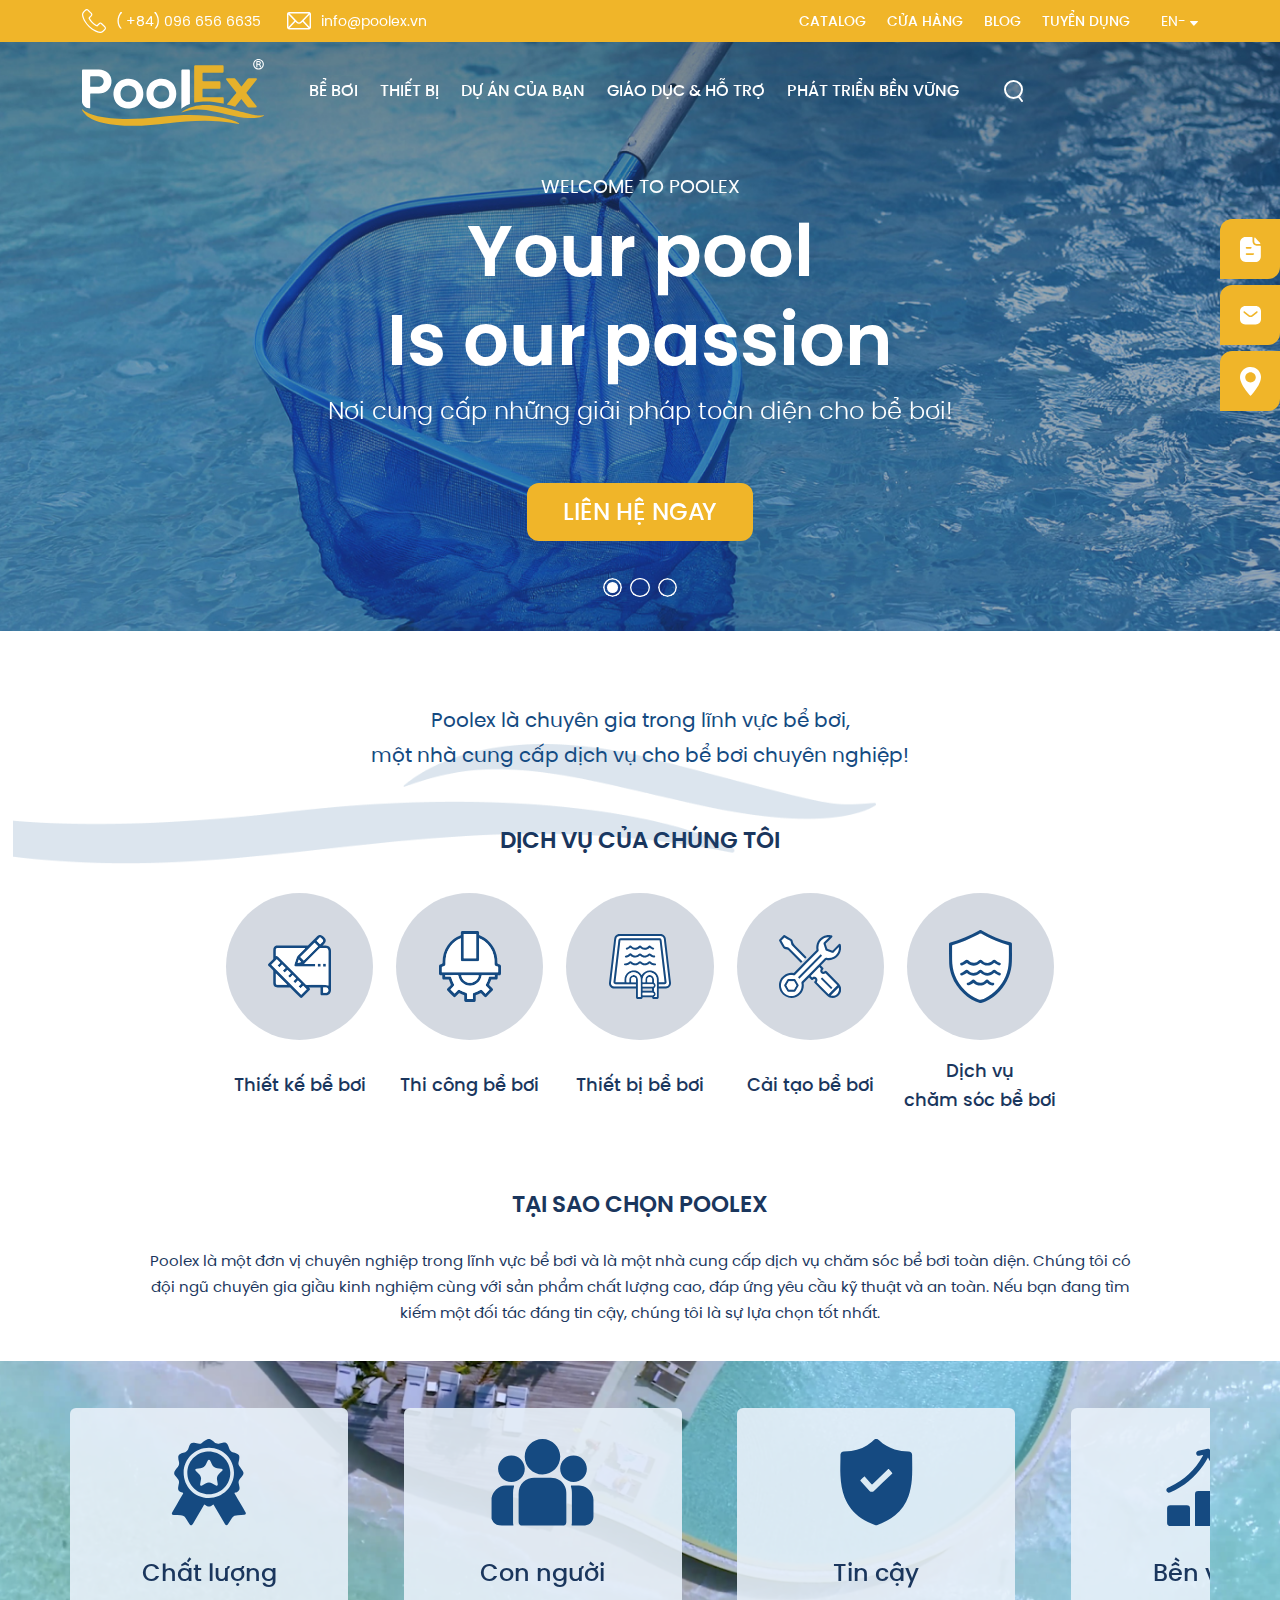
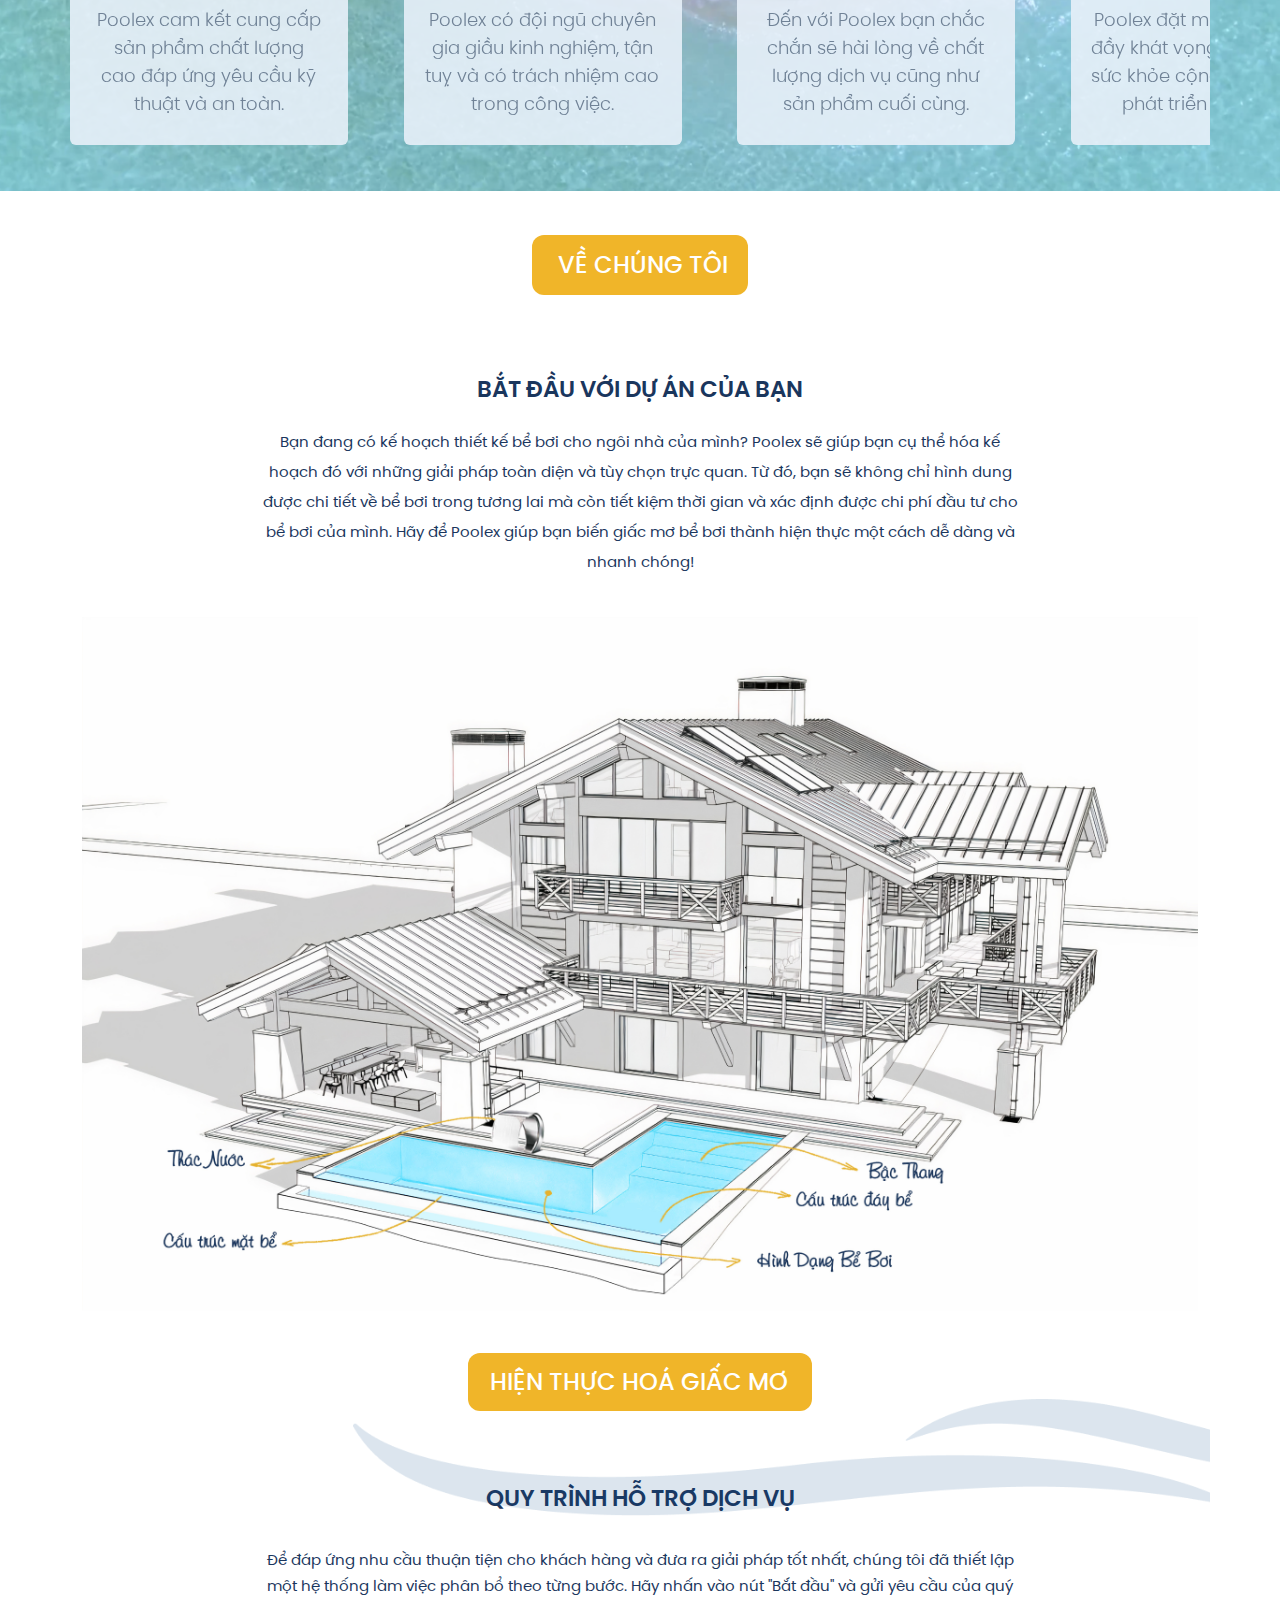
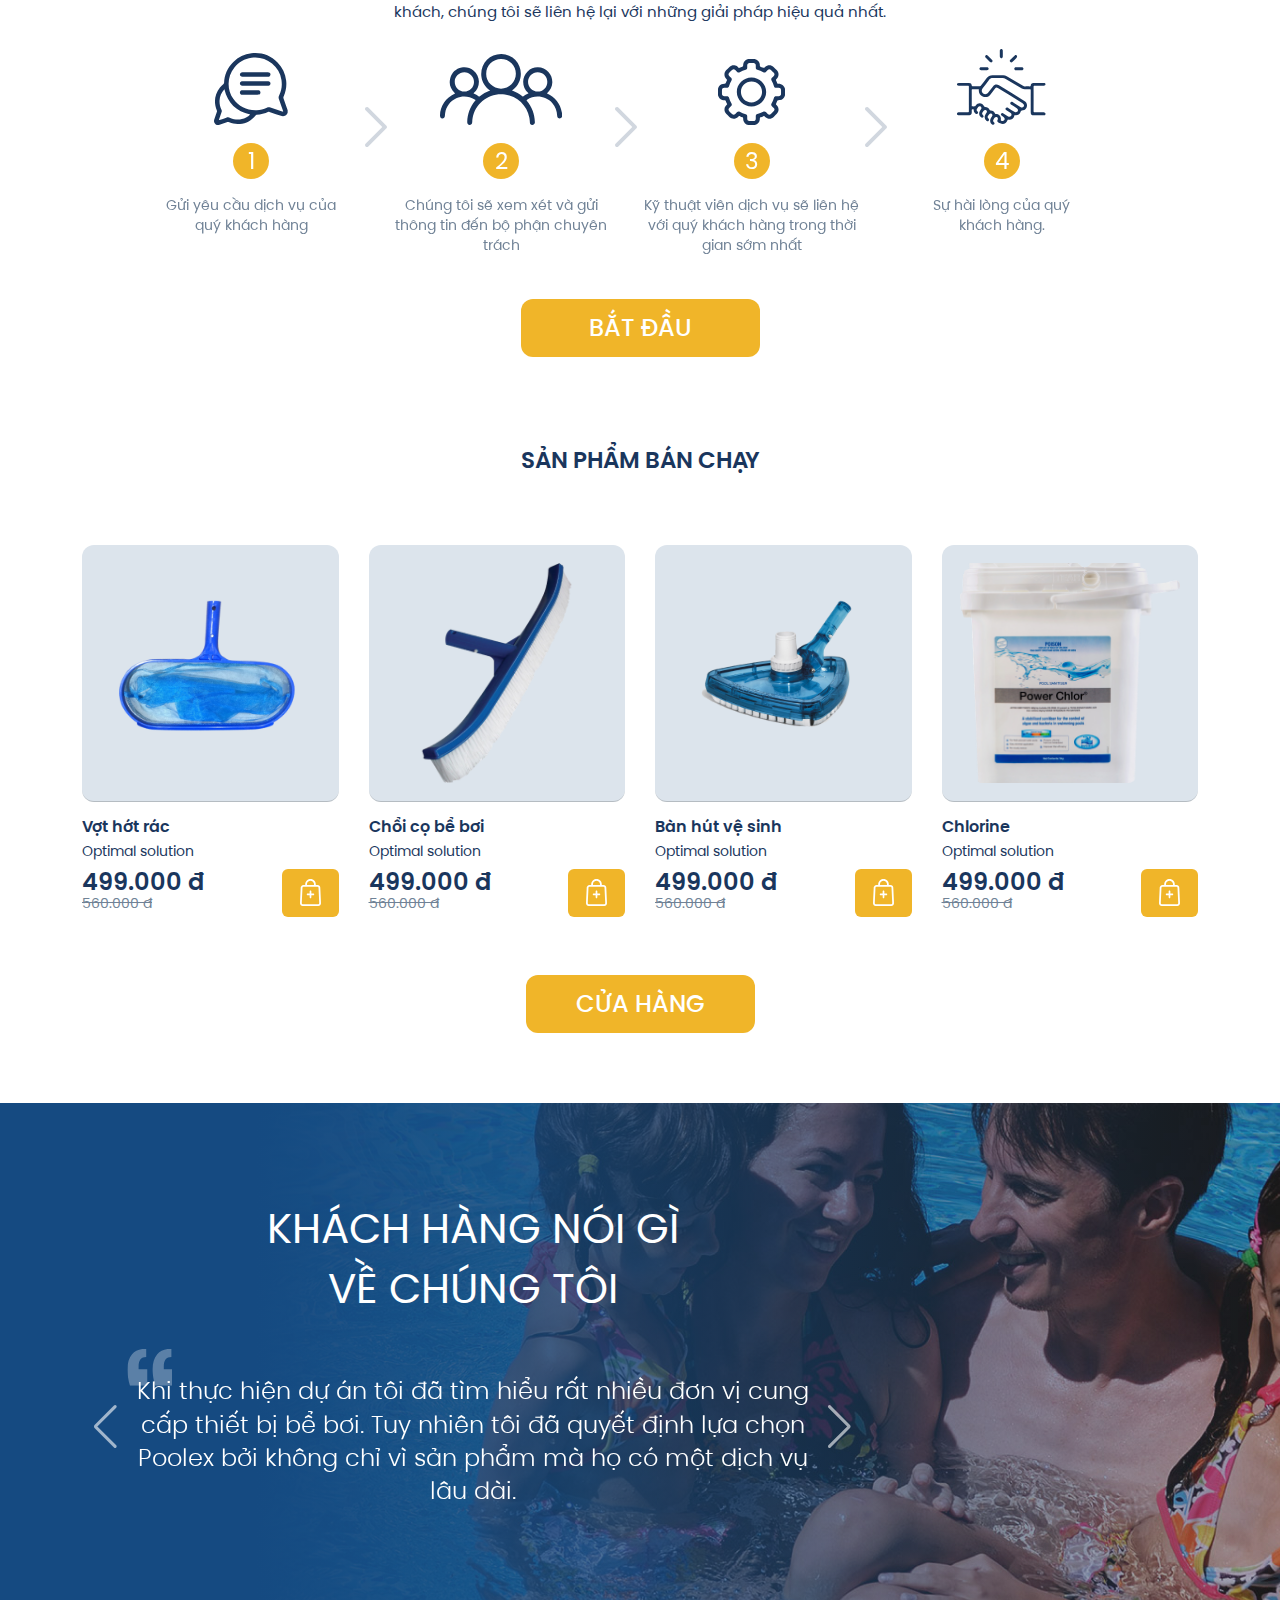
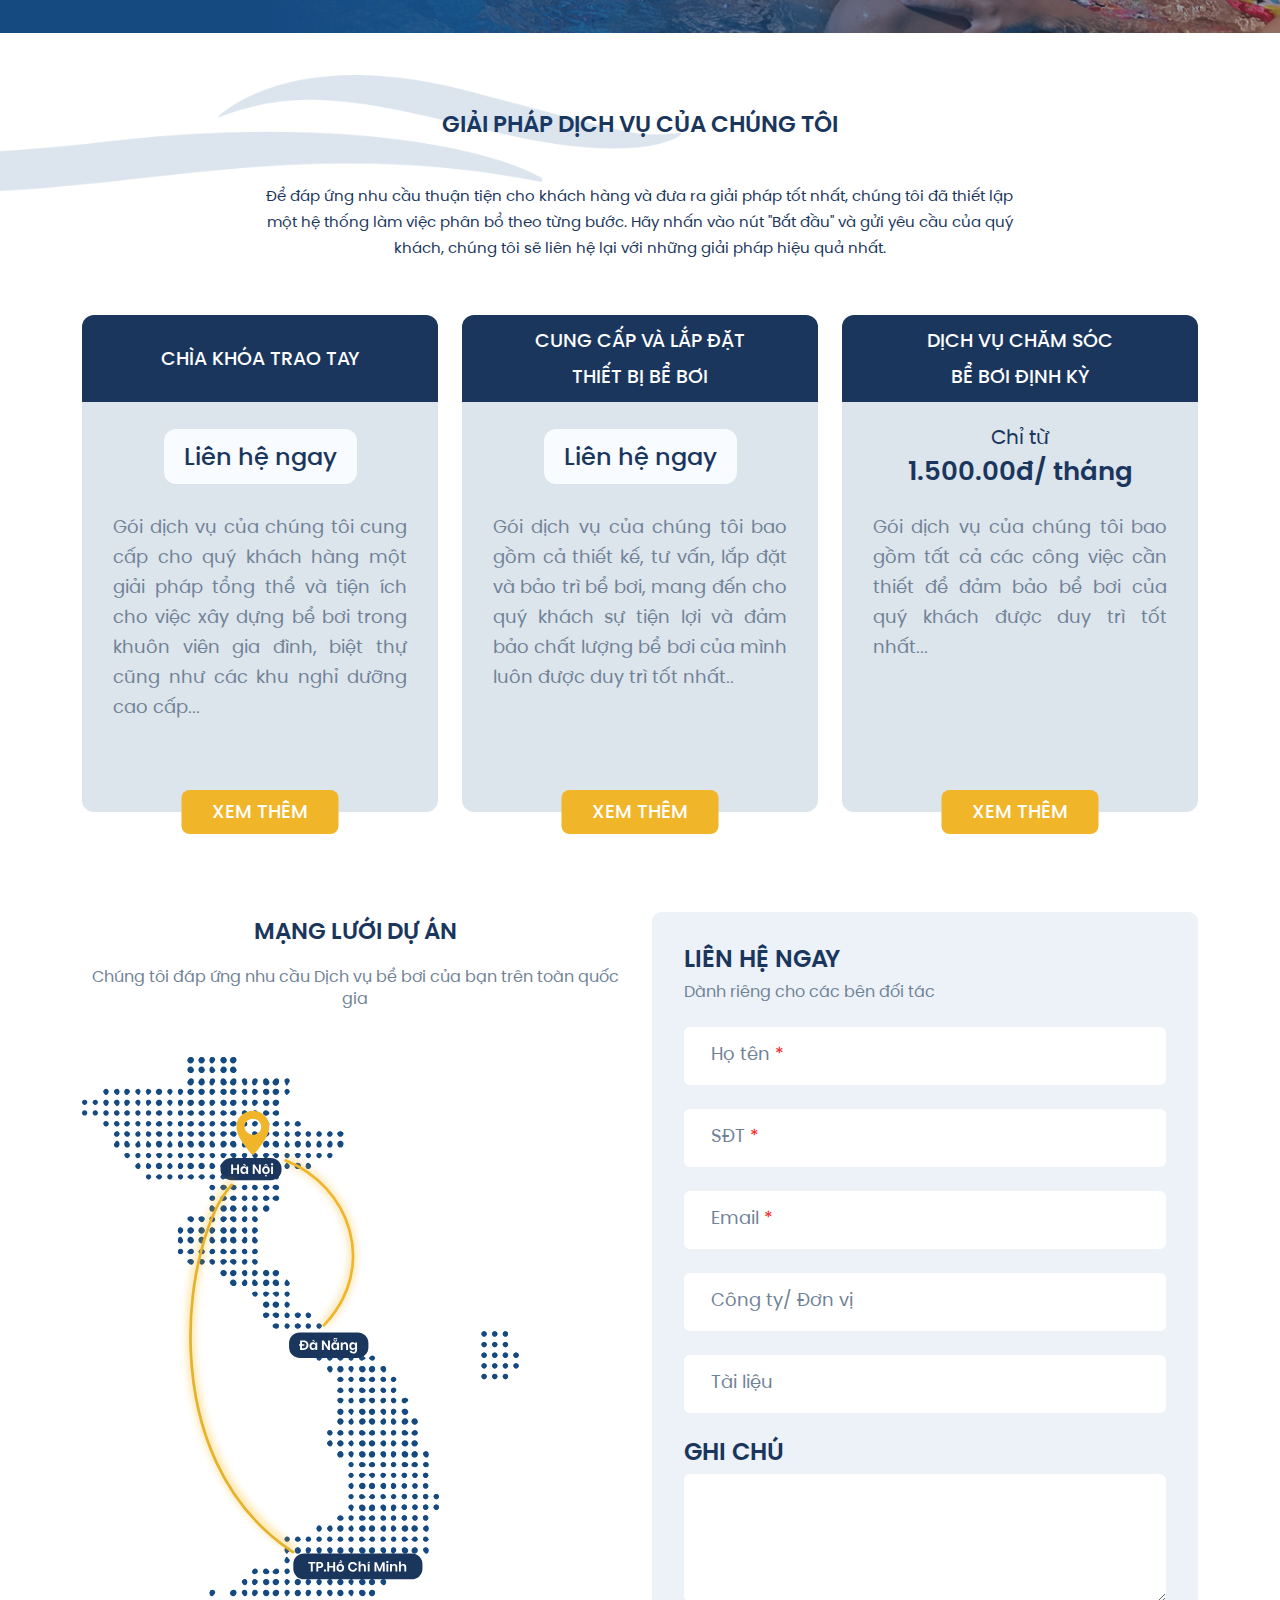
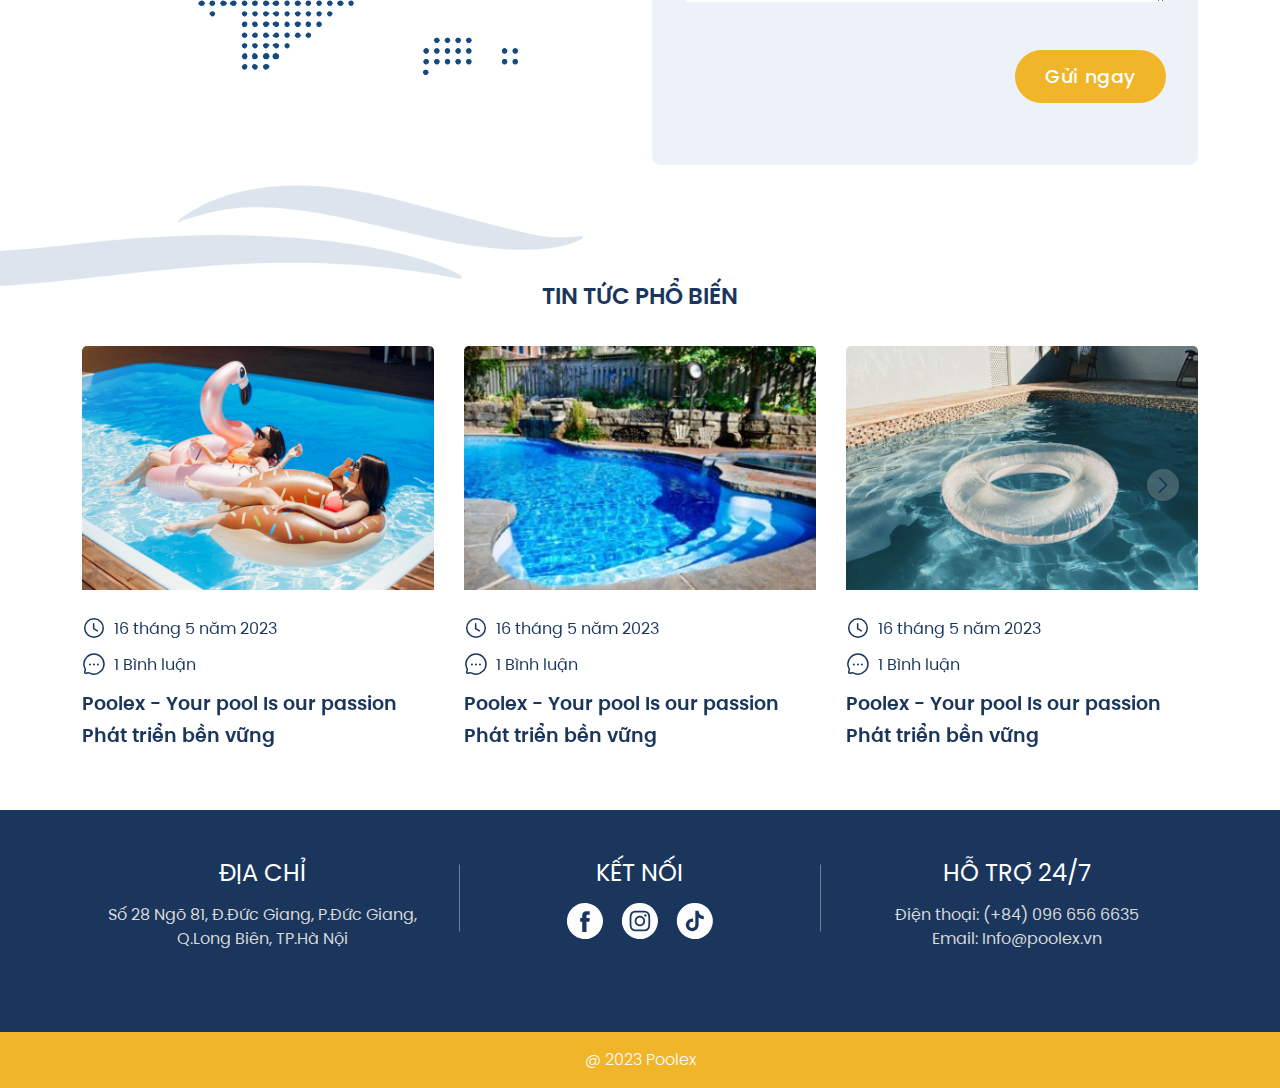
==== commit 413e03a4: "update" ====
--- a/duy-index.html
+++ b/duy-index.html
@@ -1,66 +1,50 @@
 <!DOCTYPE html>
 <html lang="en">
-  <head>
-    <meta charset="UTF-8" />
-    <meta http-equiv="X-UA-Compatible" content="IE=edge" />
-    <meta name="viewport" content="width=device-width, initial-scale=1.0" />
-    <title>Poolex</title>
-    <!-- Icon title -->
-    <link
-      rel="shortcut icon"
-      type="image/x-icon"
-      href="/assets/images/logo/icon-logo.svg"
-    />
-    <!-- fontAwesome Css -->
-    <!-- <link rel="stylesheet" href="./assets/css/Library/fontawesome.min.css" /> -->
-    <link
-      rel="stylesheet"
-      href="https://cdnjs.cloudflare.com/ajax/libs/font-awesome/6.2.1/css/all.min.css"
-    />
-    <!-- Swiper Css -->
-    <link
-      rel="stylesheet"
-      href="https://cdn.jsdelivr.net/npm/swiper@11/swiper-bundle.min.css"
-    />
-    <!-- Bootstrap Css -->
-    <link
-      rel="stylesheet"
-      type="text/css"
-      href="./assets/css/Library/bootstrap.min.css"
-    />
-
-    <!-- Font family -->
-    <link rel="preconnect" href="https://fonts.googleapis.com" />
-    <link rel="preconnect" href="https://fonts.gstatic.com" crossorigin />
-    <link
-      href="https://fonts.googleapis.com/css2?family=Montserrat:ital,wght@0,100..900;1,100..900&display=swap"
-      rel="stylesheet"
-    />
-
-    <!-- Style Css -->
-    <link rel="stylesheet" href="./assets/css/duy-style.css" />
-  </head>
-
-  <body>
-    <!-- Begin Header -->
-    <header class="header" id="header">
-      <div class="header-wrapper">
-        <div class="header-extra">
-          <div class="container">
+
+<head>
+  <meta charset="UTF-8" />
+  <meta http-equiv="X-UA-Compatible" content="IE=edge" />
+  <meta name="viewport" content="width=device-width, initial-scale=1.0" />
+  <meta name="theme-color" content="#1a365d" />
+  <title>Poolex</title>
+  <!-- Icon title -->
+  <link rel="shortcut icon" type="image/x-icon" href="./assets/images/logo/icon-logo.svg" />
+  <!-- fontAwesome Css -->
+  <!-- <link rel="stylesheet" href="./assets/css/Library/fontawesome.min.css" /> -->
+  <link rel="stylesheet" href="https://cdnjs.cloudflare.com/ajax/libs/font-awesome/6.2.1/css/all.min.css" />
+  <!-- Swiper Css -->
+  <link rel="stylesheet" href="https://cdn.jsdelivr.net/npm/swiper@11/swiper-bundle.min.css" />
+  <!-- Bootstrap Css -->
+  <link rel="stylesheet" type="text/css" href="./assets/css/Library/bootstrap.min.css" />
+
+  <!-- Font family -->
+  <link rel="preconnect" href="https://fonts.googleapis.com" />
+  <link rel="preconnect" href="https://fonts.gstatic.com" crossorigin />
+  <link href="https://fonts.googleapis.com/css2?family=Montserrat:ital,wght@0,100..900;1,100..900&display=swap"
+    rel="stylesheet" />
+
+  <!-- Style Css -->
+  <link rel="stylesheet" href="./assets/css/duy-style.css" />
+</head>
+
+<body>
+  <!-- Begin Header -->
+  <header class="header" id="header">
+    <div class="header-wrapper">
+      <div class="header-extra">
+        <div class="container">
+          <div class="header-extra__wrapper">
             <div class="header-extra__left">
-              <div class="header-extra__info">
-                <span>
-                  <img src="./assets/images/icons/phone.svg" alt="" />
-                </span>
-                ( +84) 096 656 6635
-              </div>
-              <div class="header-extra__info">
-                <span>
-                  <img src="./assets/images/icons/email.svg" alt="" />
-                </span>
-                info@poolex.vn
-              </div>
-            </div>
+              <a href="#" class="header-extra__info">
+                <img src="./assets/images/icons/phone.svg" alt="" />
+                <span> ( +84) 096 656 6635 </span>
+              </a>
+              <a href="#" class="header-extra__info">
+                <img src="./assets/images/icons/email.svg" alt="" />
+                <span> info@poolex.vn </span>
+              </a>
+            </div>
+
             <div class="header-nav">
               <ul class="header-list">
                 <li class="header-extra__item">
@@ -77,89 +61,250 @@
                 </li>
               </ul>
             </div>
-            <div class="header-extra__right dropstart">
-              <div href="#" class="header-extra__language">EN -</div>
-              <div
-                role="button"
-                data-bs-toggle="dropdown"
-                aria-expanded="false"
-              >
+            <div class="header-extra__right dropdown">
+              <div class="btnLanguage" role="button" data-bs-toggle="dropdown" aria-expanded="false">
+                <span>EN-</span>
                 <img src="./assets/images/icons/triangle.svg" alt="" />
               </div>
               <ul class="dropdown-menu">
-                <li class="dropdown-item"><a href="">Vietnamese</a></li>
-                <li class="dropdown-item"><a href="">English</a></li>
+                <li class="dropdown-item"><a href="#">Vietnamese</a></li>
+                <li class="dropdown-item"><a href="#">English</a></li>
               </ul>
             </div>
           </div>
         </div>
-        <div class="header-main">
-          <div class="container">
+      </div>
+      <div class="header-main">
+        <div class="container">
+          <div class="header-main__wrapper">
             <div class="header-logo">
               <img src="./assets/images/logo/logo-header.svg" alt="" />
             </div>
             <div class="header-nav">
               <ul class="header-list">
                 <li class="nav-item dropdown">
-                  <a
-                    href="#"
-                    class="header-link"
-                    role="button"
-                    data-bs-toggle="dropdown"
-                    data-bs-auto-close="outside"
-                    aria-expanded="false"
-                    >BỂ BƠI</a
-                  >
+                  <a href="#" class="header-link" role="button" data-bs-auto-close="outside" aria-expanded="false">BỂ
+                    BƠI</a>
                   <ul class="dropdown-menu dropdown-menu__custom">
-                    <li>
-                      <a href="#" class="dropdown-item">Hình dáng bể bơi</a>
-                    </li>
-                    <li><hr class="dropdown-divider" /></li>
                     <li class="dropend">
-                      <a
-                        href="#"
-                        class="dropdown-item"
-                        role="button"
-                        aria-expanded="false"
-                      >
-                        Cấu trúc đáy bể
+                      <a href="#" class="dropdown-item dropend-toggle" role="button" aria-expanded="false">
+                        Hình dáng bể bơi
+                        <img src="./assets/images/icons/stroke.svg" alt="" />
                       </a>
                       <ul class="dropdown-menu dropdown-submenu">
                         <li>
-                          <a href="#" class="dropdown-item"
-                            >Bể bơi hình chữ nhật</a
-                          >
-                        </li>
-                        <li><hr class="dropdown-divider" /></li>
-                        <li>
-                          <a href="#" class="dropdown-item"
-                            >Bể bơi hình vuông</a
-                          >
-                        </li>
-                        <li><hr class="dropdown-divider" /></li>
-                        <li>
-                          <a href="#" class="dropdown-item"
-                            >Bể bơi hình dạng bất kỳ</a
-                          >
+                          <a href="#" class="dropdown-item">Bể bơi hình chữ nhật</a>
+                        </li>
+                        <li>
+                          <hr class="dropdown-divider" />
+                        </li>
+                        <li>
+                          <a href="#" class="dropdown-item">Bể bơi hình vuông</a>
+                        </li>
+                        <li>
+                          <hr class="dropdown-divider" />
+                        </li>
+                        <li>
+                          <a href="#" class="dropdown-item">Bể bơi hình dạng bất kỳ</a>
                         </li>
                       </ul>
                     </li>
-                    <li><hr class="dropdown-divider" /></li>
-                    <li><a href="#" class="dropdown-item">Bậc thang</a></li>
-                    <li><hr class="dropdown-divider" /></li>
-                    <li><a href="#" class="dropdown-item">Thác nước</a></li>
-                    <li><hr class="dropdown-divider" /></li>
+                    <li>
+                      <hr class="dropdown-divider" />
+                    </li>
+                    <li class="dropend">
+                      <a href="#" class="dropdown-item dropend-toggle" role="button" aria-expanded="false">
+                        Cấu trúc đáy bể
+                        <img src="./assets/images/icons/stroke.svg" alt="" />
+                      </a>
+                      <ul class="dropdown-menu dropdown-submenu">
+                        <li>
+                          <a href="#" class="dropdown-item">Đáy phẳng một cấp</a>
+                        </li>
+                        <li>
+                          <hr class="dropdown-divider" />
+                        </li>
+                        <li>
+                          <a href="#" class="dropdown-item">Đáy phẳng hai cấp</a>
+                        </li>
+                        <li>
+                          <hr class="dropdown-divider" />
+                        </li>
+                        <li>
+                          <a href="#" class="dropdown-item">Đáy xoải đều</a>
+                        </li>
+                        <li>
+                          <hr class="dropdown-divider" />
+                        </li>
+                        <li>
+                          <a href="#" class="dropdown-item">Đáy bể nhẩy cầu</a>
+                        </li>
+                      </ul>
+                    </li>
+                    <li>
+                      <hr class="dropdown-divider" />
+                    </li>
+                    <li class="dropend">
+                      <a href="#" class="dropdown-item dropend-toggle" role="button" aria-expanded="false">
+                        Bậc thang
+                        <img src="./assets/images/icons/stroke.svg" alt="" />
+                      </a>
+                      <ul class="dropdown-menu dropdown-submenu">
+                        <li>
+                          <a href="#" class="dropdown-item">Dạng cung tròn</a>
+                        </li>
+                        <li>
+                          <hr class="dropdown-divider" />
+                        </li>
+                        <li>
+                          <a href="#" class="dropdown-item">Dạng độc lập</a>
+                        </li>
+                        <li>
+                          <hr class="dropdown-divider" />
+                        </li>
+                        <li>
+                          <a href="#" class="dropdown-item">Dạng cắt góc</a>
+                        </li>
+                        <li>
+                          <hr class="dropdown-divider" />
+                        </li>
+                        <li>
+                          <a href="#" class="dropdown-item">Dạng trải dài</a>
+                        </li>
+                        <li>
+                          <hr class="dropdown-divider" />
+                        </li>
+                        <li>
+                          <a href="#" class="dropdown-item">Dạng tùy chỉnh</a>
+                        </li>
+                      </ul>
+                    </li>
+                    <li>
+                      <hr class="dropdown-divider" />
+                    </li>
+                    <li class="dropend">
+                      <a href="#" class="dropdown-item dropend-toggle" role="button" aria-expanded="false">
+                        Thác nước
+                        <img src="./assets/images/icons/stroke.svg" alt="" />
+                      </a>
+                      <ul class="dropdown-menu dropdown-submenu">
+                        <li>
+                          <a href="#" class="dropdown-item">Thác nước design</a>
+                        </li>
+                        <li>
+                          <hr class="dropdown-divider" />
+                        </li>
+                        <li>
+                          <a href="#" class="dropdown-item">Thác nước âm tường</a>
+                        </li>
+                        <li>
+                          <hr class="dropdown-divider" />
+                        </li>
+                        <li>
+                          <a href="#" class="dropdown-item">Thác nước tràn tự nhiên</a>
+                        </li>
+                      </ul>
+                    </li>
+                    <li>
+                      <hr class="dropdown-divider" />
+                    </li>
                     <li>
                       <a href="#" class="dropdown-item">Xây dựng cấu hình</a>
                     </li>
                   </ul>
                 </li>
 
-                <li class="nav-item">
-                  <a href="#" class="header-link">THIẾT BỊ</a>
+                <li class="nav-item dropdown">
+                  <a href="#" class="header-link" role="button" data-bs-auto-close="outside" aria-expanded="false">THIẾT BỊ</a>
+                  <ul class="dropdown-menu dropdown-menu__custom">
+                    <li class="dropend">
+                      <a href="#" class="dropdown-item dropend-toggle" role="button" aria-expanded="false">
+                        Tuỳ chọn nâng cao
+                        <img src="./assets/images/icons/stroke.svg" alt="" />
+                      </a>
+                      <ul class="dropdown-menu dropdown-submenu">
+                        <li>
+                          <a href="#" class="dropdown-item">Giai pháp lọc nước</a>
+                        </li>
+                        <li>
+                          <hr class="dropdown-divider" />
+                        </li>
+                        <li>
+                          <a href="#" class="dropdown-item">Giải pháp khử trùng</a>
+                        </li>
+                        <li>
+                          <hr class="dropdown-divider" />
+                        </li>
+                        <li>
+                          <a href="#" class="dropdown-item">Thiết bị chiếu sáng</a>
+                        </li>
+                        <li>
+                          <hr class="dropdown-divider" />
+                        </li>
+                        <li>
+                          <a href="#" class="dropdown-item">Thiết bị vệ sinh</a>
+                        </li>
+                        <li>
+                          <hr class="dropdown-divider" />
+                        </li>
+                        <li>
+                          <a href="#" class="dropdown-item">Phụ kiện</a>
+                        </li>
+                      </ul>
+                    </li>
+                    <li>
+                      <hr class="dropdown-divider" />
+                    </li>
+                    <li class="dropend">
+                      <a href="#" class="dropdown-item dropend-toggle" role="button" aria-expanded="false">
+                        Tuỳ chọn cơ bản
+                        <img src="./assets/images/icons/stroke.svg" alt="" />
+                      </a>
+                      <ul class="dropdown-menu dropdown-submenu">
+                        <li>
+                          <a href="#" class="dropdown-item">Hệ thống cấp nhiệt</a>
+                        </li>
+                        <li>
+                          <hr class="dropdown-divider" />
+                        </li>
+                        <li>
+                          <a href="#" class="dropdown-item">Hệ thống sục massage</a>
+                        </li>
+                        <li>
+                          <hr class="dropdown-divider" />
+                        </li>
+                        <li>
+                          <a href="#" class="dropdown-item">Hệ thống bơi ngược dòng</a>
+                        </li>
+                        <li>
+                          <hr class="dropdown-divider" />
+                        </li>
+                        <li>
+                          <a href="#" class="dropdown-item">Robot vệ sinh</a>
+                        </li>
+                      </ul>
+                    </li> 
+                  </ul>
                 </li>
-                <li class="nav-item">
-                  <a href="#" class="header-link">DỰ ÁN CỦA BẠN</a>
+                <li class="nav-item dropdown">
+                  <a href="#" class="header-link" role="button" data-bs-auto-close="outside" aria-expanded="false">DỰ ÁN CỦA BẠN</a>
+                  <ul class="dropdown-menu dropdown-menu__custom">
+                    <li>
+                      <a href="#" class="dropdown-item">Các bước triển khai</a>
+                    </li>
+                    <li>
+                      <hr class="dropdown-divider" />
+                    </li>
+                    <li>
+                      <a href="#" class="dropdown-item">Thực hiện hóa dự án của bạn</a>
+                    </li>
+                    <li>
+                      <hr class="dropdown-divider" />
+                    </li>
+                    <li>
+                      <a href="#" class="dropdown-item">Giải pháp của chúng tôi</a>
+                    </li>
+                  </ul>
                 </li>
                 <li class="nav-item">
                   <a href="#" class="header-link">GIÁO DỤC & HỖ TRỢ</a>
@@ -170,65 +315,75 @@
               </ul>
             </div>
             <!-- offcanvas-top -->
-             <div class="offcanvas-top__container">
-               <button class="btnSearch" type="button" data-bs-toggle="offcanvas" data-bs-target="#offcanvasTop" aria-controls="offcanvasTop">
-                 <img src="./assets/images/icons/search.svg" alt="" />
-               </button>
-               <div class="offcanvas offcanvas-top header-offcanvas__top" tabindex="-1" id="offcanvasTop" aria-labelledby="offcanvasTopLabel">
-                 <div class="offcanvas-body">
-                   
-                   <div class="header-search">
-                     <div class="container">
-                       <div class="header-search__wrapper">
-                         <div class="input-group">
-                           <input type="text" id="header-input" class="form-control" placeholder="Tìm Kiếm sản phẩm, Danh mục mong muốn...." aria-label="Recipient's username" aria-describedby="button-addon2">
-                           <button class="btn btnSearchTop" type="button" id="button-addon2">
-                             <img src="./assets/images/icons/search2.svg" alt="">
-                           </button>
-                         </div>
-                       </div>
-                       <button type="button" class="btnClose" data-bs-dismiss="offcanvas" aria-label="Close">
-                         <img src="./assets/images/icons/close.svg" alt="">
-                       </button>
-                       <div class="header-keyword">
-                         <div class="header-keyword__title mb-4">
-                           Từ khóa nổi bật
-                         </div>
-                         <div class="header-keyword__list">
-                           <p>Từ khóa</p>
-                           <p>Từ khóa</p>
-                           <p>Từ khóa</p>
-                         </div>
-                       </div>
-                     </div>
-                   </div>
-                 </div>
-               </div>
-             </div>
+            <div class="offcanvas-top__container">
+              <button class="btnSearch" type="button" data-bs-toggle="offcanvas" data-bs-target="#offcanvasTop"
+                aria-controls="offcanvasTop">
+                <img src="./assets/images/icons/search.svg" alt="" />
+              </button>
+              <div class="offcanvas offcanvas-top header-offcanvas__top" data-bs-scroll="true" tabindex="-1"
+                id="offcanvasTop" aria-labelledby="offcanvasTopLabel">
+                <div class="offcanvas-body">
+                  <div class="header-search">
+                    <div class="container">
+                      <div class="header-search__wrapper">
+                        <div class="header-search__input">
+                          <div class="input-group">
+                            <input type="text" id="header-input" class="form-control"
+                              placeholder="Tìm Kiếm sản phẩm, Danh mục mong muốn...." aria-label="Recipient's username"
+                              aria-describedby="button-addon2" />
+                            <button class="btnSearchTop" type="button" id="button-addon2">
+                              <img src="./assets/images/icons/search2.svg" alt="" />
+                            </button>
+                          </div>
+                        </div>
+                        <button type="button" class="btnClose" data-bs-dismiss="offcanvas" aria-label="Close">
+                          <img src="./assets/images/icons/close.svg" alt="" />
+                        </button>
+                        <div class="header-keyword">
+                          <div class="header-keyword__title mb-4">
+                            Từ khóa nổi bật
+                          </div>
+                          <div class="header-keyword__list">
+                            <a href="#">Từ khóa</a>
+                            <a href="#">Từ khóa</a>
+                            <a href="#">Từ khóa</a>
+                          </div>
+                        </div>
+                      </div>
+                    </div>
+                  </div>
+                </div>
+              </div>
+            </div>
             <!-- ----------------------------------------------------------------- -->
             <!-- Respon -->
             <!-- offcanvas-right -->
-             <div class="offcanvas-right__container">
-               <button class="navbar-toggler btnMenu" type="button" data-bs-toggle="offcanvas" data-bs-target="#offcanvasDarkNavbar" aria-controls="offcanvasDarkNavbar">
-                 <img src="./assets/images/icons/burger.svg" alt="">
-               </button>
-               <div class="offcanvas offcanvas-end header-offcanvas__right" tabindex="-1" id="offcanvasDarkNavbar" aria-labelledby="offcanvasDarkNavbarLabel">
-                 <div class="offcanvas-header">
-                  <nav class="header-main__language" style="--bs-breadcrumb-divider: '|';" aria-label="breadcrumb">
-                      <ol class="breadcrumb">
-                        <li class="breadcrumb-item active" aria-current="page"><a href="#">VI -</a></li>
-                        <li class="breadcrumb-item"> <a href="#">EN -</a></li>
-                      </ol>
+            <div class="offcanvas-right__container">
+              <button class="navbar-toggler btnMenu" type="button" data-bs-toggle="offcanvas"
+                data-bs-target="#offcanvasDarkNavbar" aria-controls="offcanvasDarkNavbar">
+                <img src="./assets/images/icons/burger.svg" alt="" />
+              </button>
+              <div class="offcanvas offcanvas-end header-offcanvas__right" data-bs-scroll="true" tabindex="-1"
+                id="offcanvasDarkNavbar" aria-labelledby="offcanvasDarkNavbarLabel">
+                <div class="offcanvas-header">
+                  <nav class="header-main__language" style="--bs-breadcrumb-divider: '|'" aria-label="breadcrumb">
+                    <ol class="breadcrumb">
+                      <li class="breadcrumb-item active" aria-current="page">
+                        <a href="#">VI -</a>
+                      </li>
+                      <li class="breadcrumb-item"><a href="#">EN -</a></li>
+                    </ol>
                   </nav>
                   <button type="button" class="btnClose2" data-bs-dismiss="offcanvas" aria-label="Close">
-                    <img src="./assets/images/icons/close2.svg" alt="">
+                    <img src="./assets/images/icons/close2.svg" alt="" />
                   </button>
-                 </div>
-                 <div class="offcanvas-body">
+                </div>
+                <div class="offcanvas-body">
                   <div class="accordion accordionMain" id="accordionMenuMain">
                     <div class="accordion-item">
                       <h2 class="accordion-header">
-                        <button class="accordion-button collapsed" type="button" data-bs-toggle="collapse" data-bs-target="#collapseOne" aria-expanded="true" aria-controls="collapseOne">
+                        <button class="accordion-button collapsed" type="button" data-bs-toggle="collapse"
+                          data-bs-target="#collapseOne" aria-expanded="true" aria-controls="collapseOne">
                           BỂ BƠI
                         </button>
                       </h2>
@@ -238,65 +393,171 @@
                           <div class="accordion accordionSecond" id="accordionMenuSecond">
                             <div class="accordion-item">
                               <h2 class="accordion-header">
-                                <button class="accordion-button collapsed" type="button" data-bs-toggle="collapse" data-bs-target="#collapseOne1st" aria-expanded="false" aria-controls="collapseOne1st">
+                                <button class="accordion-button collapsed" type="button" data-bs-toggle="collapse"
+                                  data-bs-target="#collapseOne1st" aria-expanded="false" aria-controls="collapseOne1st">
                                   Hình dáng bể bơi
                                 </button>
                               </h2>
-                              <div id="collapseOne1st" class="accordion-collapse collapse" data-bs-parent="#accordionMenuSecond">
+                              <div id="collapseOne1st" class="accordion-collapse collapse"
+                                data-bs-parent="#accordionMenuSecond">
                                 <div class="accordion-body">
+                                  <a href="#">
+                                    <li>Bể bơi hình chữ nhật</li>
+                                  </a>
+                                  <a href="#">
+                                    <li>Bể bơi hình vuông</li>
+                                  </a>
+                                  <a href="#">
+                                    <li>Bể bơi hình dạng bất kỳ</li>
+                                  </a>
                                 </div>
                               </div>
                             </div>
                             <div class="accordion-item">
                               <h2 class="accordion-header">
-                                <button class="accordion-button collapsed" type="button" data-bs-toggle="collapse" data-bs-target="#collapseOne2nd" aria-expanded="false" aria-controls="collapseOne2nd">
+                                <button class="accordion-button collapsed" type="button" data-bs-toggle="collapse"
+                                  data-bs-target="#collapseOne2nd" aria-expanded="false" aria-controls="collapseOne2nd">
                                   Cấu trúc đáy bể
                                 </button>
                               </h2>
-                              <div id="collapseOne2nd" class="accordion-collapse collapse" data-bs-parent="#accordionMenuSecond">
+                              <div id="collapseOne2nd" class="accordion-collapse collapse"
+                                data-bs-parent="#accordionMenuSecond">
                                 <div class="accordion-body">
                                   <a href="#">
-                                    <li>Bể bơi hình chữ nhật</li>
-                                  </a>
-                                  <a href="#">
-                                    <li>Bể bơi hình vuông</li>
-                                  </a>
-                                  <a href="#">
-                                    <li>Bể bơi hình dạng bất kỳ</li>
+                                    <li>Đáy phẳng một cấp</li>
+                                  </a>
+                                  <a href="#">
+                                    <li>Đáy phẳng hai cấp</li>
+                                  </a>
+                                  <a href="#">
+                                    <li>Đáy xoải đều</li>
+                                  </a>
+                                  <a href="#">
+                                    <li>Đáy bể nhẩy cầu</li>
                                   </a>
                                 </div>
                               </div>
                             </div>
                             <div class="accordion-item">
                               <h2 class="accordion-header">
-                                <button class="accordion-button collapsed" type="button" data-bs-toggle="collapse" data-bs-target="#collapseOne3rd" aria-expanded="false" aria-controls="collapseOne3rd">
+                                <button class="accordion-button collapsed" type="button" data-bs-toggle="collapse"
+                                  data-bs-target="#collapseOne3rd" aria-expanded="false" aria-controls="collapseOne3rd">
                                   Bậc thang
                                 </button>
                               </h2>
-                              <div id="collapseOne3rd" class="accordion-collapse collapse" data-bs-parent="#accordionMenuSecond">
+                              <div id="collapseOne3rd" class="accordion-collapse collapse"
+                                data-bs-parent="#accordionMenuSecond">
                                 <div class="accordion-body">
+                                  <a href="#">
+                                    <li>Dạng cung tròn</li>
+                                  </a>
+                                  <a href="#">
+                                    <li>Dạng độc lập</li>
+                                  </a>
+                                  <a href="#">
+                                    <li>Dạng cắt góc</li>
+                                  </a>
+                                  <a href="#">
+                                    <li>Dạng trải dài</li>
+                                  </a>
+                                  <a href="#">
+                                    <li>Dạng tùy chỉnh</li>
+                                  </a>
                                 </div>
                               </div>
                             </div>
                             <div class="accordion-item">
                               <h2 class="accordion-header">
-                                <button class="accordion-button collapsed" type="button" data-bs-toggle="collapse" data-bs-target="#collapseOne4th" aria-expanded="false" aria-controls="collapseOne4th">
+                                <button class="accordion-button collapsed" type="button" data-bs-toggle="collapse"
+                                  data-bs-target="#collapseOne4th" aria-expanded="false" aria-controls="collapseOne4th">
                                   Thác nước
                                 </button>
                               </h2>
-                              <div id="collapseOne4th" class="accordion-collapse collapse" data-bs-parent="#accordionMenuSecond">
+                              <div id="collapseOne4th" class="accordion-collapse collapse"
+                                data-bs-parent="#accordionMenuSecond">
                                 <div class="accordion-body">
+                                  <a href="#">
+                                    <li>Thác nước design</li>
+                                  </a>
+                                  <a href="#">
+                                    <li>Thác nước âm tường</li>
+                                  </a>
+                                  <a href="#">
+                                    <li>Thác nước tràn tự nhiên</li>
+                                  </a>
                                 </div>
                               </div>
                             </div>
                             <div class="accordion-item">
                               <h2 class="accordion-header">
-                                <button class="accordion-button collapsed" type="button" data-bs-toggle="collapse" data-bs-target="#collapseOne5th" aria-expanded="false" aria-controls="collapseOne5th">
-                                  Xây dựng cấu hình
+                                <a href="#" class="a-c1">Xây dựng cấu hình</a>
+                              </h2>
+                            </div>
+                          </div>
+                        </div>
+                      </div>
+                    </div>
+                    <div class="accordion-item">
+                      <h2 class="accordion-header">
+                        <button class="accordion-button collapsed" type="button" data-bs-toggle="collapse"
+                          data-bs-target="#collapseTwo" aria-expanded="false" aria-controls="collapseTwo">
+                          THIẾT BỊ
+                        </button>
+                      </h2>
+                      <div id="collapseTwo" class="accordion-collapse collapse" data-bs-parent="#accordionMenuMain">
+                        <div class="accordion-body">
+                          <!-- Third Accordition -->
+                          <div class="accordion accordionThird" id="accordionMenuThird">
+                            <div class="accordion-item">
+                              <h2 class="accordion-header">
+                                <button class="accordion-button collapsed" type="button" data-bs-toggle="collapse"
+                                  data-bs-target="#collapseTwo1st" aria-expanded="false" aria-controls="collapseTwo1st">
+                                  Tuỳ chọn nâng cao
                                 </button>
                               </h2>
-                              <div id="collapseOne5th" class="accordion-collapse collapse" data-bs-parent="#accordionMenuSecond">
+                              <div id="collapseTwo1st" class="accordion-collapse collapse"
+                                data-bs-parent="#accordionMenuThird">
                                 <div class="accordion-body">
+                                  <a href="#">
+                                    <li>Giai pháp lọc nước</li>
+                                  </a>
+                                  <a href="#">
+                                    <li>Giải pháp khử trùng</li>
+                                  </a>
+                                  <a href="#">
+                                    <li>Thiết bị chiếu sáng</li>
+                                  </a>
+                                  <a href="#">
+                                    <li>Thiết bị vệ sinh</li>
+                                  </a>
+                                  <a href="#">
+                                    <li>Phụ kiện</li>
+                                  </a>
+                                </div>
+                              </div>
+                            </div>
+                            <div class="accordion-item">
+                              <h2 class="accordion-header">
+                                <button class="accordion-button collapsed" type="button" data-bs-toggle="collapse"
+                                  data-bs-target="#collapseOne2nd" aria-expanded="false" aria-controls="collapseOne2nd">
+                                  Tuỳ chọn cơ bản
+                                </button>
+                              </h2>
+                              <div id="collapseOne2nd" class="accordion-collapse collapse"
+                                data-bs-parent="#accordionMenuThird">
+                                <div class="accordion-body">
+                                  <a href="#">
+                                    <li>Hệ thống cấp nhiệt</li>
+                                  </a>
+                                  <a href="#">
+                                    <li>Hệ thống sục massage</li>
+                                  </a>
+                                  <a href="#">
+                                    <li>Hệ thống bơi ngược dòng</li>
+                                  </a>
+                                  <a href="#">
+                                    <li>Robot vệ sinh</li>
+                                  </a>
                                 </div>
                               </div>
                             </div>
@@ -306,48 +567,40 @@
                     </div>
                     <div class="accordion-item">
                       <h2 class="accordion-header">
-                        <button class="accordion-button collapsed" type="button" data-bs-toggle="collapse" data-bs-target="#collapseTwo" aria-expanded="false" aria-controls="collapseTwo">
-                          THIẾT BỊ
-                        </button>
-                      </h2>
-                      <div id="collapseTwo" class="accordion-collapse collapse" data-bs-parent="#accordionMenuMain">
-                        <div class="accordion-body">
-                          <strong>This is the second item's accordion body.</strong> It is hidden by default, until the collapse plugin adds the appropriate classes that we use to style each element. These classes control the overall appearance, as well as the showing and hiding via CSS transitions. You can modify any of this with custom CSS or overriding our default variables. It's also worth noting that just about any HTML can go within the <code>.accordion-body</code>, though the transition does limit overflow.
-                        </div>
-                      </div>
-                    </div>
-                    <div class="accordion-item">
-                      <h2 class="accordion-header">
-                        <button class="accordion-button collapsed" type="button" data-bs-toggle="collapse" data-bs-target="#collapseThree" aria-expanded="false" aria-controls="collapseThree">
+                        <button class="accordion-button collapsed" type="button" data-bs-toggle="collapse"
+                          data-bs-target="#collapseThree" aria-expanded="false" aria-controls="collapseThree">
                           DỰ ÁN CỦA BẠN
                         </button>
                       </h2>
                       <div id="collapseThree" class="accordion-collapse collapse" data-bs-parent="#accordionMenuMain">
                         <div class="accordion-body">
+                          <div class="accordion-item">
+                            <h2 class="accordion-header">
+                              <a href="#" class="a-c1">Các bước triển khai</a>
+                            </h2>
+                          </div>
+                          <div class="accordion-item">
+                            <h2 class="accordion-header">
+                              <a href="#" class="a-c1">Thực hiện hóa dự án của bạn</a>
+                            </h2>
+                          </div>
+                          <div class="accordion-item">
+                            <h2 class="accordion-header">
+                              <a href="#" class="a-c1">Giải pháp của chúng tôi</a>
+                            </h2>
+                          </div>
                         </div>
                       </div>
                     </div>
                     <div class="accordion-item">
                       <h2 class="accordion-header">
-                        <button class="accordion-button collapsed" type="button" data-bs-toggle="collapse" data-bs-target="#collapseFour" aria-expanded="false" aria-controls="collapseFour">
-                          GIÁO DỤC & HỖ TRỢ
-                        </button>
+                        <a href="#">GIÁO DỤC & HỖ TRỢ</a>
                       </h2>
-                      <div id="collapseFour" class="accordion-collapse collapse" data-bs-parent="#accordionMenuMain">
-                        <div class="accordion-body">
-                        </div>
-                      </div>
                     </div>
                     <div class="accordion-item">
                       <h2 class="accordion-header">
-                        <button class="accordion-button collapsed" type="button" data-bs-toggle="collapse" data-bs-target="#collapseFive" aria-expanded="false" aria-controls="collapseFive">
-                          PHÁT TRIỂN BỀN VỮNG
-                        </button>
+                        <a href="#"> PHÁT TRIỂN BỀN VỮNG</a>
                       </h2>
-                      <div id="collapseFive" class="accordion-collapse collapse" data-bs-parent="#accordionMenuMain">
-                        <div class="accordion-body">
-                        </div>
-                      </div>
                     </div>
                     <div class="accordion-item">
                       <h2 class="accordion-header">
@@ -370,178 +623,206 @@
                       </h2>
                     </div>
                   </div>
-                 </div>
-               </div>
-             </div>
-          </div>
-        </div>
-      </div>
-    </header>
-    <!-- End Header -->
-
-    <!-- Begin Content -->
-    <main class="home">
-      <!-- Begin Intro -->
-      <section class="intro">
-        <div class="container-xl">
-          <div class="intro-wrapper">
-            <div class="swiper intro-swiper">
+                </div>
+              </div>
+            </div>
+          </div>
+        </div>
+      </div>
+    </div>
+  </header>
+  <!-- End Header -->
+
+  <!-- Begin Content -->
+  <main class="home">
+    <!-- Begin Intro -->
+    <section class="intro">
+      <!-- <div class="container-xl"> -->
+      <div class="intro-wrapper">
+        <div class="swiper intro-swiper">
+          <div class="swiper-wrapper">
+            <div class="swiper-slide">
+              <div class="intro-content">
+                <div class="intro-title">WELCOME TO POOLEX</div>
+                <h2 class="intro-heading">
+                  Your pool <br />
+                  Is our passion
+                </h2>
+                <div class="intro-subtitle">
+                  Nơi cung cấp những giải pháp toàn diện cho bể bơi!
+                </div>
+                <button class="btn-general btnContact">LIÊN HỆ NGAY</button>
+              </div>
+            </div>
+            <div class="swiper-slide">
+              <div class="intro-content">
+                <div class="intro-title">WELCOME TO POOLEX</div>
+                <h2 class="intro-heading">
+                  Your pool <br />
+                  Is our passion
+                </h2>
+                <div class="intro-subtitle">
+                  Nơi cung cấp những giải pháp toàn diện cho bể bơi!
+                </div>
+                <button class="btn-general btnContact">LIÊN HỆ NGAY</button>
+              </div>
+            </div>
+            <div class="swiper-slide">
+              <div class="intro-content">
+                <div class="intro-title">WELCOME TO POOLEX</div>
+                <h2 class="intro-heading">
+                  Your pool <br />
+                  Is our passion
+                </h2>
+                <div class="intro-subtitle">
+                  Nơi cung cấp những giải pháp toàn diện cho bể bơi!
+                </div>
+                <button class="btn-general btnContact">LIÊN HỆ NGAY</button>
+              </div>
+            </div>
+          </div>
+          <div class="intro-pagination swiper-pagination"></div>
+        </div>
+      </div>
+      <!-- </div> -->
+      <div class="intro-sidebar">
+        <div class="sidebar-item intro-catalog">
+          <div>
+            <img src="./assets/images/icons/catalog.svg" alt="" />
+          </div>
+          <a href="#">Catalog</a>
+        </div>
+        <div class="sidebar-item intro-contact">
+          <div>
+            <img src="./assets/images/icons/mail.svg" alt="" />
+          </div>
+          <a href="#">Liên hệ ngay</a>
+        </div>
+        <div class="sidebar-item intro-location">
+          <div>
+            <img src="./assets/images/icons/location.svg" alt="" />
+          </div>
+          <a href="#">Location</a>
+        </div>
+      </div>
+    </section>
+    <!-- End Intro -->
+
+    <!-- Begin Service-->
+    <section class="service">
+      <div class="container-xl">
+        <div class="service-softline">
+          <img src="./assets/images/icons/soft-line.png" alt="" />
+        </div>
+        <div class="service-wrapper">
+          <div class="service-descr">
+            Poolex là chuyên gia trong lĩnh vực bể bơi, <br />
+            một nhà cung cấp dịch vụ cho bể bơi chuyên nghiệp!
+          </div>
+          <div class="heading service-heading">DỊCH VỤ CỦA CHÚNG TÔI</div>
+          <div class="service-list">
+            <div class="swiper service-swiper">
               <div class="swiper-wrapper">
                 <div class="swiper-slide">
-                  <div class="intro-content">
-                    <div class="intro-title">WELCOME TO POOLEX</div>
-                    <h2 class="intro-heading">
-                      Your pool <br />
-                      Is our passion
-                    </h2>
-                    <div class="intro-subtitle">
-                      Nơi cung cấp những giải pháp toàn diện cho bể bơi!
-                    </div>
-                    <button class="btn-general btnContact">LIÊN HỆ NGAY</button>
+                  <div class="card service-card">
+                    <div class="card-header">
+                      <div class="service-icon">
+                        <img src="./assets/images/icons/design.svg" alt="" />
+                      </div>
+                    </div>
+                    <div class="card-body">
+                      <div class="service-title">Thiết kế bể bơi</div>
+                    </div>
                   </div>
                 </div>
                 <div class="swiper-slide">
-                  <div class="intro-content">
-                    <div class="intro-title">WELCOME TO POOLEX</div>
-                    <h2 class="intro-heading">
-                      Your pool <br />
-                      Is our passion
-                    </h2>
-                    <div class="intro-subtitle">
-                      Nơi cung cấp những giải pháp toàn diện cho bể bơi!
-                    </div>
-                    <button class="btn-general btnContact">LIÊN HỆ NGAY</button>
+                  <div class="card service-card">
+                    <div class="card-header">
+                      <div class="service-icon">
+                        <img src="./assets/images/icons/build.svg" alt="" />
+                      </div>
+                    </div>
+                    <div class="card-body">
+                      <div class="service-title">Thi công bể bơi</div>
+                    </div>
                   </div>
                 </div>
                 <div class="swiper-slide">
-                  <div class="intro-content">
-                    <div class="intro-title">WELCOME TO POOLEX</div>
-                    <h2 class="intro-heading">
-                      Your pool <br />
-                      Is our passion
-                    </h2>
-                    <div class="intro-subtitle">
-                      Nơi cung cấp những giải pháp toàn diện cho bể bơi!
-                    </div>
-                    <button class="btn-general btnContact">LIÊN HỆ NGAY</button>
-                  </div>
-                </div>
-              </div>
-              <div class="intro-pagination swiper-pagination"></div>
-            </div>
-          </div>
-        </div>
-        <div class="intro-sidebar">
-          <div class="sidebar-item intro-catalog">
-            <div>
-              <img src="./assets/images/icons/catalog.svg" alt="" />
-            </div>
-            <a href="#">Catalog</a>
-          </div>
-          <div class="sidebar-item intro-contact">
-            <div>
-              <img src="./assets/images/icons/mail.svg" alt="" />
-            </div>
-            <a href="#">Liên hệ ngay</a>
-          </div>
-          <div class="sidebar-item intro-location">
-            <div>
-              <img src="./assets/images/icons/location.svg" alt="" />
-            </div>
-            <a href="#">Location</a>
-          </div>
-        </div>
-      </section>
-      <!-- End Intro -->
-
-      <!-- Begin Service-->
-      <section class="service">
-        <div class="service-softline">
-          <img src="./assets/images/icons/soft-line.png" alt="" />
-        </div>
-        <div class="container-lg">
-          <div class="service-wrapper">
-            <div class="service-descr">
-              Poolex là chuyên gia trong lĩnh vực bể bơi, <br />
-              một nhà cung cấp dịch vụ cho bể bơi chuyên nghiệp!
-            </div>
-            <div class="heading service-heading">DỊCH VỤ CỦA CHÚNG TÔI</div>
-            <div class="service-list">
-              <div class="swiper service-swiper">
-                <div class="swiper-wrapper">
-                  <div class="swiper-slide">
-                    <div class="service-icon">
-                      <img src="./assets/images/icons/design.svg" alt="" />
-                    </div>
-                    <div class="service-title">Thiết kế bể bơi</div>
-                  </div>
-                  <div class="swiper-slide">
-                    <div class="service-icon">
-                      <img src="./assets/images/icons/build.svg" alt="" />
-                    </div>
-                    <div class="service-title">Thi công bể bơi</div>
-                  </div>
-                  <div class="swiper-slide">
-                    <div class="service-icon">
-                      <img src="./assets/images/icons/equipment.svg" alt="" />
-                    </div>
-                    <div class="service-title">Thiết bị bể bơi</div>
-                  </div>
-                  <div class="swiper-slide">
-                    <div class="service-icon">
-                      <img src="./assets/images/icons/renovation.svg" alt="" />
-                    </div>
-                    <div class="service-title">Cải tạo bể bơi</div>
-                  </div>
-                  <div class="swiper-slide">
-                    <div class="service-icon">
-                      <img src="./assets/images/icons/takecare.svg" alt="" />
-                    </div>
-                    <div class="service-title">
-                      Dịch vụ <br />
-                      chăm sóc bể bơi
-                    </div>
-                  </div>
-                </div>
-                <div class="service-pagination swiper-pagination"></div>
-              </div>
-            </div>
-          </div>
-        </div>
-      </section>
-      <!-- End Service-->
-
-      <!-- Begin Benefits -->
-      <section class="benefits">
-        <div class="container">
-          <div class="benefits-top">
-            <div class="heading benefits-heading">TẠI SAO CHỌN POOLEX</div>
-            <div class="desc benefits-desc">
-              Poolex là một đơn vị chuyên nghiệp trong lĩnh vực bể bơi và là một
-              nhà cung cấp dịch vụ chăm sóc bể bơi toàn diện. Chúng tôi có đội
-              ngũ chuyên gia giầu kinh nghiệm cùng với sản phẩm chất lượng cao,
-              đáp ứng yêu cầu kỹ thuật và an toàn. Nếu bạn đang tìm kiếm một đối
-              tác đáng tin cậy, chúng tôi là sự lựa chọn tốt nhất.
-            </div>
-          </div>
-        </div>
-        <div class="benefits-list">
-          <div class="container-lg">
+                  <div class="card service-card">
+                    <div class="card-header">
+                      <div class="service-icon">
+                        <img src="./assets/images/icons/equipment.svg" alt="" />
+                      </div>
+                    </div>
+                    <div class="card-body">
+                      <div class="service-title">Thiết bị bể bơi</div>
+                    </div>
+                  </div>
+                </div>
+                <div class="swiper-slide">
+                  <div class="card service-card">
+                    <div class="card-header">
+                      <div class="service-icon">
+                        <img src="./assets/images/icons/renovation.svg" alt="" />
+                      </div>
+                    </div>
+                    <div class="card-body">
+                      <div class="service-title">Cải tạo bể bơi</div>
+                    </div>
+                  </div>
+                </div>
+                <div class="swiper-slide">
+                  <div class="card service-card">
+                    <div class="card-header">
+                      <div class="service-icon">
+                        <img src="./assets/images/icons/takecare.svg" alt="" />
+                      </div>
+                    </div>
+                    <div class="card-body">
+                      <div class="service-title special">
+                        Dịch vụ<br />
+                        chăm sóc bể bơi
+                      </div>
+                    </div>
+                  </div>
+                </div>
+              </div>
+            </div>
+          </div>
+        </div>
+      </div>
+    </section>
+    <!-- End Service-->
+
+    <!-- Begin Benefits -->
+    <section class="benefits">
+      <div class="container">
+        <div class="benefits-top">
+          <div class="heading benefits-heading">TẠI SAO CHỌN POOLEX</div>
+          <div class="desc benefits-desc">
+            Poolex là một đơn vị chuyên nghiệp trong lĩnh vực bể bơi và là một
+            nhà cung cấp dịch vụ chăm sóc bể bơi toàn diện. Chúng tôi có đội
+            ngũ chuyên gia giầu kinh nghiệm cùng với sản phẩm chất lượng cao,
+            đáp ứng yêu cầu kỹ thuật và an toàn. Nếu bạn đang tìm kiếm một đối
+            tác đáng tin cậy, chúng tôi là sự lựa chọn tốt nhất.
+          </div>
+        </div>
+      </div>
+      <div class="benefits-list">
+        <div class="container-xl">
+          <div class="benefits-list__wrapper">
             <div class="swiper benefits-swiper">
               <div class="swiper-wrapper">
                 <div class="swiper-slide">
                   <div class="benefits-card card">
                     <div class="benefits-img">
-                      <img
-                        src="./assets/images/icons/quality.svg"
-                        class="card-img-top"
-                      />
+                      <img src="./assets/images/icons/quality.svg" class="card-img-top" />
                     </div>
                     <div class="card-body">
                       <div class="card-title">Chất lượng</div>
-                      <div class="card-text">
-                        Poolex cam kết cung cấp sản phẩm chất lượng cao đáp ứng
-                        yêu cầu kỹ thuật và an toàn.
+                      <div class="card-text para1">
+                        Poolex cam kết cung cấp sản phẩm chất lượng cao đáp
+                        ứng yêu cầu kỹ thuật và an toàn.
                       </div>
                     </div>
                   </div>
@@ -549,14 +830,11 @@
                 <div class="swiper-slide">
                   <div class="benefits-card card">
                     <div class="benefits-img">
-                      <img
-                        src="./assets/images/icons/people.svg"
-                        class="card-img-top"
-                      />
+                      <img style="width: 37%" src="./assets/images/icons/people.svg" class="card-img-top" />
                     </div>
                     <div class="card-body">
                       <div class="card-title">Con người</div>
-                      <div class="card-text">
+                      <div class="card-text para2">
                         Poolex có đội ngũ chuyên gia giầu kinh nghiệm, tận tuỵ
                         và có trách nhiệm cao trong công việc.
                       </div>
@@ -566,14 +844,11 @@
                 <div class="swiper-slide">
                   <div class="benefits-card card">
                     <div class="benefits-img">
-                      <img
-                        src="./assets/images/icons/trust.svg"
-                        class="card-img-top"
-                      />
+                      <img style="width: 28.7%" src="./assets/images/icons/trust.svg" class="card-img-top" />
                     </div>
                     <div class="card-body">
                       <div class="card-title">Tin cậy</div>
-                      <div class="card-text">
+                      <div class="card-text para3">
                         Đến với Poolex bạn chắc chắn sẽ hài lòng về chất lượng
                         dịch vụ cũng như sản phẩm cuối cùng.
                       </div>
@@ -583,807 +858,845 @@
                 <div class="swiper-slide">
                   <div class="benefits-card card">
                     <div class="benefits-img">
-                      <img
-                        src="./assets/images/icons/lasting.svg"
-                        class="card-img-top"
-                      />
+                      <img style="width: 31.5%" src="./assets/images/icons/lasting.svg" class="card-img-top" />
                     </div>
                     <div class="card-body">
                       <div class="card-title">Bền vững</div>
-                      <div class="card-text">
-                        Poolex đặt mục tiêu lớn và đầy khát vọng là nâng cao sức
-                        khỏe cộng đồng với sự phát triển bền vững.
-                      </div>
-                    </div>
-                  </div>
-                </div>
-              </div>
-              <div class="benefits-pagination swiper-pagination"></div>
-            </div>
-          </div>
-        </div>
-        <div class="container">
-          <div class="benefits-bottom">
-            <div class="btn-general btnAbout">VỀ CHÚNG TÔI</div>
-          </div>
-        </div>
-      </section>
-      <!-- End Benefits -->
-
-      <!-- Begin Yourproject -->
-      <section class="yourproject">
-        <div class="container">
-          <div class="yourproject-wrapper">
-            <div class="heading yourproject-heading">BẮT ĐẦU VỚI DỰ ÁN CỦA BẠN</div>
-            <p class="desc yourproject-desc">
-              Bạn đang có kế hoạch thiết kế bể bơi cho ngôi nhà của mình? Poolex
-              sẽ giúp bạn cụ thể hóa kế hoạch đó với những giải pháp toàn diện
-              và tùy chọn trực quan. Từ đó, bạn sẽ không chỉ hình dung được chi
-              tiết về bể bơi trong tương lai mà còn tiết kiệm thời gian và xác
-              định được chi phí đầu tư cho bể bơi của mình. Hãy để Poolex giúp
-              bạn biến giấc mơ bể bơi thành hiện thực một cách dễ dàng và nhanh
-              chóng!
-            </p>
-            <div class="yourproject-design">
-              <img src="./assets/images/backgrounds/design.png" alt="" />
-            </div>
-            <button class="btn-general btnWish">HIỆN THỰC HOÁ GIẤC MƠ</button>
-          </div>
-        </div>
-      </section>
-      <!-- End Yourproject -->
-
-      <!-- Begin procedure -->
-      <section class="procedure">
+                      <div class="card-text para4">
+                        Poolex đặt mục tiêu lớn và đầy khát vọng là nâng cao
+                        sức khỏe cộng đồng với sự phát triển bền vững.
+                      </div>
+                    </div>
+                  </div>
+                </div>
+              </div>
+            </div>
+          </div>
+        </div>
+      </div>
+      <div class="container">
+        <div class="benefits-bottom">
+          <a href="#" class="btn-general btnAbout">VỀ CHÚNG TÔI</a>
+        </div>
+      </div>
+    </section>
+    <!-- End Benefits -->
+
+    <!-- Begin Yourproject -->
+    <section class="yourproject">
+      <div class="container">
+        <div class="yourproject-wrapper">
+          <div class="heading yourproject-heading">
+            BẮT ĐẦU VỚI DỰ ÁN CỦA BẠN
+          </div>
+          <p class="desc yourproject-desc">
+            Bạn đang có kế hoạch thiết kế bể bơi cho ngôi nhà của mình? Poolex
+            sẽ giúp bạn cụ thể hóa kế hoạch đó với những giải pháp toàn diện
+            và tùy chọn trực quan. Từ đó, bạn sẽ không chỉ hình dung được chi
+            tiết về bể bơi trong tương lai mà còn tiết kiệm thời gian và xác
+            định được chi phí đầu tư cho bể bơi của mình. Hãy để Poolex giúp
+            bạn biến giấc mơ bể bơi thành hiện thực một cách dễ dàng và nhanh
+            chóng!
+          </p>
+          <div class="yourproject-design">
+            <img src="./assets/images/backgrounds/design.png" alt="" />
+          </div>
+          <button class="btn-general btnWish">HIỆN THỰC HOÁ GIẤC MƠ</button>
+        </div>
+      </div>
+    </section>
+    <!-- End Yourproject -->
+
+    <!-- Begin procedure -->
+    <section class="procedure">
+      <div class="container-xl">
         <div class="procedure-softline">
           <img src="./assets/images/icons/soft-line-2.png" alt="" />
         </div>
+        <div class="procedure-wrapper">
+          <div class="heading procedure-heading">
+            Quy trình HỖ TRỢ dịch vụ
+          </div>
+          <p class="desc procedure-desc">
+            Để đáp ứng nhu cầu thuận tiện cho khách hàng và đưa ra giải pháp
+            tốt nhất, chúng tôi đã thiết lập một hệ thống làm việc phân bổ
+            theo từng bước. Hãy nhấn vào nút "Bắt đầu" và gửi yêu cầu của quý
+            khách, chúng tôi sẽ liên hệ lại với những giải pháp hiệu quả nhất.
+          </p>
+
+          <div class="procedure-list">
+            <div class="swiper procedure-swiper">
+              <div class="swiper-wrapper">
+                <div class="swiper-slide">
+                  <div class="procedure-item">
+                    <div class="procedure-card card">
+                      <div class="procedure-img">
+                        <img class="mess-img" src="./assets/images/icons/mess.svg" alt="" />
+                      </div>
+                      <div class="card-body">
+                        <div class="card-title">
+                          <span class="circle">1</span>
+                        </div>
+                        <div class="card-text procedure-text1">
+                          Gửi yêu cầu dịch vụ của quý khách hàng
+                        </div>
+                      </div>
+                    </div>
+                  </div>
+                  <div class="procedure-next">
+                    <img src="./assets/images/icons/next.svg" alt="" />
+                  </div>
+                </div>
+                <div class="swiper-slide">
+                  <div class="procedure-item">
+                    <div class="procedure-card card">
+                      <div class="procedure-img">
+                        <img class="we-img" src="./assets/images/icons/we.svg" alt="" />
+                      </div>
+                      <div class="card-body">
+                        <div class="card-title">
+                          <span class="circle">2</span>
+                        </div>
+                        <div class="card-text">
+                          Chúng tôi sẽ xem xét và gửi thông tin đến bộ phận
+                          chuyên trách
+                        </div>
+                      </div>
+                    </div>
+                  </div>
+                  <div class="procedure-next">
+                    <img src="./assets/images/icons/next.svg" alt="" />
+                  </div>
+                </div>
+                <div class="swiper-slide">
+                  <div class="procedure-item">
+                    <div class="procedure-card card">
+                      <div class="procedure-img">
+                        <img class="setting-img" src="./assets/images/icons/setting.svg" alt="" />
+                      </div>
+                      <div class="card-body">
+                        <div class="card-title">
+                          <span class="circle">3</span>
+                        </div>
+                        <div class="card-text">
+                          Kỹ thuật viên dịch vụ sẽ liên hệ với quý khách hàng
+                          trong thời gian sớm nhất
+                        </div>
+                      </div>
+                    </div>
+                  </div>
+                  <div class="procedure-next">
+                    <img src="./assets/images/icons/next.svg" alt="" />
+                  </div>
+                </div>
+                <div class="swiper-slide">
+                  <div class="procedure-item">
+                    <div class="procedure-card card">
+                      <div class="procedure-img">
+                        <img class="cooperate-img" src="./assets/images/icons/cooperate.svg" alt="" />
+                      </div>
+                      <div class="card-body">
+                        <div class="card-title">
+                          <span class="circle"> 4 </span>
+                        </div>
+                        <div class="card-text procedure-text2">
+                          Sự hài lòng của quý khách hàng.
+                        </div>
+                      </div>
+                    </div>
+                  </div>
+                </div>
+              </div>
+              <div class="swiper-button-next procedure-btn-next"></div>
+              <div class="swiper-button-prev procedure-btn-prev"></div>
+            </div>
+          </div>
+          <button class="btn-general btnStart">BẮT ĐẦU</button>
+        </div>
+      </div>
+    </section>
+    <!-- End procedure -->
+
+    <!-- Begin topsell -->
+    <section class="topsell">
+      <div class="container">
+        <div class="topsell-wrapper">
+          <div class="heading topsell-heading">SẢN PHẨM BÁN CHẠY</div>
+          <div class="topsell-list">
+            <div class="topsell-card card">
+              <div class="card-header">
+                <img src="./assets/images/icons/vot.png" alt="" />
+              </div>
+              <div class="card-body">
+                <h5 class="card-title">Vợt hớt rác</h5>
+                <p class="card-text">Optimal solution</p>
+              </div>
+              <div class="card-footer">
+                <div class="topsell-price">
+                  <div class="topsell-newprice">499.000 đ</div>
+                  <div class="topsell-oldprice">560.000 đ</div>
+                </div>
+                <a href="#" class="btnBuy">
+                  <img src="./assets/images/icons/buy.svg" alt="" />
+                </a>
+              </div>
+            </div>
+            <div class="topsell-card card">
+              <div class="card-header">
+                <img src="./assets/images/icons/choico.png" alt="" />
+              </div>
+              <div class="card-body">
+                <h5 class="card-title">Chổi cọ bể bơi</h5>
+                <p class="card-text">Optimal solution</p>
+              </div>
+              <div class="card-footer">
+                <div class="topsell-price">
+                  <div class="topsell-newprice">499.000 đ</div>
+                  <div class="topsell-oldprice">560.000 đ</div>
+                </div>
+                <a href="#" class="btnBuy">
+                  <img src="./assets/images/icons/buy.svg" alt="" />
+                </a>
+              </div>
+            </div>
+            <div class="topsell-card card">
+              <div class="card-header">
+                <img src="./assets/images/icons/banhut.png" alt="" />
+              </div>
+              <div class="card-body">
+                <h5 class="card-title">Bàn hút vệ sinh</h5>
+                <p class="card-text">Optimal solution</p>
+              </div>
+              <div class="card-footer">
+                <div class="topsell-price">
+                  <div class="topsell-newprice">499.000 đ</div>
+                  <div class="topsell-oldprice">560.000 đ</div>
+                </div>
+                <a href="#" class="btnBuy">
+                  <img src="./assets/images/icons/buy.svg" alt="" />
+                </a>
+              </div>
+            </div>
+            <div class="topsell-card card">
+              <div class="card-header">
+                <img src="./assets/images/icons/bot.png" alt="" />
+              </div>
+              <div class="card-body">
+                <h5 class="card-title">Chlorine</h5>
+                <p class="card-text">Optimal solution</p>
+              </div>
+              <div class="card-footer">
+                <div class="topsell-price">
+                  <div class="topsell-newprice">499.000 đ</div>
+                  <div class="topsell-oldprice">560.000 đ</div>
+                </div>
+                <a href="#" class="btnBuy">
+                  <img src="./assets/images/icons/buy.svg" alt="" />
+                </a>
+              </div>
+            </div>
+          </div>
+          <button class="btn-general btnStore">CỬA HÀNG</button>
+        </div>
+      </div>
+    </section>
+    <!-- End topsell -->
+
+    <!-- Begin feedback -->
+    <section class="feedback">
+      <div class="feedback-bg">
+        <img src="./assets/images/backgrounds/feedback1.png" alt="" />
+      </div>
+      <div class="feedback-container">
         <div class="container">
-          <div class="procedure-wrapper">
-            <div class="procedure-top">
-              <div class="heading procedure-heading">Quy trình HỖ TRỢ dịch vụ</div>
-              <p class="desc procedure-desc">
-                Để đáp ứng nhu cầu thuận tiện cho khách hàng và đưa ra giải pháp
-                tốt nhất, chúng tôi đã thiết lập một hệ thống làm việc phân bổ
-                theo từng bước. Hãy nhấn vào nút "Bắt đầu" và gửi yêu cầu của
-                quý khách, chúng tôi sẽ liên hệ lại với những giải pháp hiệu quả
-                nhất.
-              </p>
-            </div>
-            <div class="procedure-list">
-              <div class="swiper procedure-swiper">
-                <div class="swiper-wrapper">
-                  <div class="swiper-slide">
-                    <div class="procedure-item">
-                      <div class="procedure-card card">
-                        <div class="procedure-img">
-                          <img
-                            src="./assets/images/icons/mess.svg"
-                            alt=""
-                          />
-                        </div>
-                        <div class="card-body">
-                          <div class="card-title">
-                            <span class="circle">1</span>
-                          </div>
-                          <div class="card-text">
-                            Gửi yêu cầu dịch vụ của quý khách hàng
-                          </div>
-                        </div>
-                      </div>
-                    </div>
-                    <div class="procedure-next">
-                      <img src="./assets/images/icons/next.svg" alt="" />
-                    </div>
-                  </div>
-                  <div class="swiper-slide">
-                    <div class="procedure-item">
-                      <div class="procedure-card card">
-                        <div class="procedure-img">
-                          <img
-                            src="./assets/images/icons/we.svg"
-                            alt=""
-                          />
-                        </div>
-                        <div class="card-body">
-                          <div class="card-title">
-                            <span class="circle">2</span>
-                          </div>
-                          <div class="card-text">
-                            Chúng tôi sẽ xem xét và gửi thông tin đến bộ phận
-                            chuyên trách
-                          </div>
-                        </div>
-                      </div>
-                    </div>
-                    <div class="procedure-next">
-                      <img src="./assets/images/icons/next.svg" alt="" />
-                    </div>
-                  </div>
-                  <div class="swiper-slide">
-                    <div class="procedure-item">
-                      <div class="procedure-card card">
-                        <div class="procedure-img">
-                          <img
-                            src="./assets/images/icons/setting.svg"
-                            alt=""
-                          />
-                        </div>
-                        <div class="card-body">
-                          <div class="card-title">
-                            <span class="circle">3</span>
-                          </div>
-                          <div class="card-text">
-                            Kỹ thuật viên dịch vụ sẽ liên hệ với quý khách hàng
-                            trong thời gian sớm nhất
-                          </div>
-                        </div>
-                      </div>
-                    </div>
-                    <div class="procedure-next">
-                      <img src="./assets/images/icons/next.svg" alt="" />
-                    </div>
-                  </div>
-                  <div class="swiper-slide">
-                    <div class="procedure-item">
-                      <div class="procedure-card card">
-                        <div class="procedure-img">
-                          <img
-                            src="./assets/images/icons/cooperate.svg"
-                            alt=""
-                          />
-                        </div>
-                        <div class="card-body">
-                          <div class="card-title">
-                            <span class="circle">4</span>
-                          </div>
-                          <div class="card-text">
-                            Sự hài lòng của quý khách hàng.
-                          </div>
-                        </div>
-                      </div>
-                    </div>
-                  </div>
-                </div>
-                <div class="swiper-pagination procedure-pagination"></div>
-              </div>
-            </div>
-            <button class="btn-general btnStart">BẮT ĐẦU</button>
-          </div>
-        </div>
-      </section>
-      <!-- End procedure -->
-
-      <!-- Begin topsell -->
-      <section class="topsell">
-        <div class="container">
-          <div class="topsell-wrapper">
-            <div class="heading topsell-heading">SẢN PHẨM BÁN CHẠY</div>
-            <div class="topsell-list">
-              <div class="topsell-card card">
-                <div class="card-header">
-                  <img src="./assets/images/icons/vot.png" alt="" />
-                </div>
-                <div class="card-body">
-                  <h5 class="card-title">Vợt hớt rác</h5>
-                  <p class="card-text">Optimal solution</p>
-                </div>
-                <div class="card-footer">
-                  <div class="topsell-price">
-                    <div class="topsell-newprice">499.000 đ</div>
-                    <div class="topsell-oldprice">560.000 đ</div>
-                  </div>
-                  <a href="#" class="btn btnBuy">
-                    <img src="./assets/images/icons/buy.svg" alt="" />
-                  </a>
-                </div>
-              </div>
-              <div class="topsell-card card">
-                <div class="card-header">
-                  <img src="./assets/images/icons/choico.png" alt="" />
-                </div>
-                <div class="card-body">
-                  <h5 class="card-title">Chổi cọ bể bơi</h5>
-                  <p class="card-text">Optimal solution</p>
-                </div>
-                <div class="card-footer">
-                  <div class="topsell-price">
-                    <div class="topsell-newprice">499.000 đ</div>
-                    <div class="topsell-oldprice">560.000 đ</div>
-                  </div>
-                  <a href="#" class="btn btnBuy">
-                    <img src="./assets/images/icons/buy.svg" alt="" />
-                  </a>
-                </div>
-              </div>
-              <div class="topsell-card card">
-                <div class="card-header">
-                  <img src="./assets/images/icons/banhut.png" alt="" />
-                </div>
-                <div class="card-body">
-                  <h5 class="card-title">Bàn hút vệ sinh</h5>
-                  <p class="card-text">Optimal solution</p>
-                </div>
-                <div class="card-footer">
-                  <div class="topsell-price">
-                    <div class="topsell-newprice">499.000 đ</div>
-                    <div class="topsell-oldprice">560.000 đ</div>
-                  </div>
-                  <a href="#" class="btn btnBuy">
-                    <img src="./assets/images/icons/buy.svg" alt="" />
-                  </a>
-                </div>
-              </div>
-              <div class="topsell-card card">
-                <div class="card-header">
-                  <img src="./assets/images/icons/bot.png" alt="" />
-                </div>
-                <div class="card-body">
-                  <h5 class="card-title">Chlorine</h5>
-                  <p class="card-text">Optimal solution</p>
-                </div>
-                <div class="card-footer">
-                  <div class="topsell-price">
-                    <div class="topsell-newprice">499.000 đ</div>
-                    <div class="topsell-oldprice">560.000 đ</div>
-                  </div>
-                  <a href="#" class="btn btnBuy">
-                    <img src="./assets/images/icons/buy.svg" alt="" />
-                  </a>
-                </div>
-              </div>
-            </div>
-            <button class="btn-general btnStore">CỬA HÀNG</button>
-          </div>
-        </div>
-      </section>
-      <!-- End topsell -->
-
-      <!-- Begin feedback -->
-      <section class="feedback">
-        <div class="feedback-bg">
-          <img src="./assets/images/backgrounds/feedback1.png" alt="" />
-        </div>
-        <div class="feedback-container">
-          <div class="container">
-            <div class="feedback-quote">
-              <img src="./assets/images/icons/doublesquote.svg" alt="">
-            </div>
+          <div class="container-custom">
             <div class="feedback-wrapper">
-              <div class="feedback-heading">
-                khách hàng NÓI GÌ <br />
-                về chúng tôi
-              </div>
-              <div class="feedback-swiper swiper">
-                <div class="swiper-wrapper">
-                  <div class="swiper-slide">
-                    <div class="feedback-para">
-                      Khi thực hiện dự án tôi đã tìm hiểu rất nhiều đơn vị cung
-                      cấp thiết bị bể bơi. Tuy nhiên tôi đã quyết định lựa chọn
-                      Poolex bởi không chỉ vì sản phẩm mà họ có một dịch vụ lâu
-                      dài.
-                    </div>
-                  </div>
-                  <div class="swiper-slide">
-                    <div class="feedback-para">
-                      Tôi đã rất hài lòng khi lựa chọn Poolex là nhà cung cấp
-                      thiết bị cho hạng mục bể bơi của gia đình tôi. Nhờ những tư
-                      vấn chính xác
-                    </div>
-                  </div>
-                  <div class="swiper-slide">
-                    <div class="feedback-para">
-                      Tôi thực sự rất hài lòng. Bể bơi của tôi đã rất tệ cho đến
-                      khi bên công ty cử người qua xử lý. Họ làm việc rất chuyên
-                      nghiệp và không mất quá nhiều thời gian để khiến cho bể bơi
-                      của tôi trở lên đẹp hơn.
+              <div class="feedback-quote">
+                <img src="./assets/images/icons/doublesquote.svg" alt="" />
+              </div>
+              <div class="feedback-content">
+                <div class="feedback-heading">
+                  khách hàng NÓI GÌ <br />
+                  về chúng tôi
+                </div>
+                <div class="feedback-swiper swiper">
+                  <div class="swiper-wrapper">
+                    <div class="swiper-slide">
+                      <div class="feedback-para">
+                        Khi thực hiện dự án tôi đã tìm hiểu rất nhiều đơn vị
+                        cung cấp thiết bị bể bơi. Tuy nhiên tôi đã quyết định
+                        lựa chọn Poolex bởi không chỉ vì sản phẩm mà họ có một
+                        dịch vụ lâu dài.
+                      </div>
+                    </div>
+                    <div class="swiper-slide">
+                      <div class="feedback-para">
+                        Tôi đã rất hài lòng khi lựa chọn Poolex là nhà cung
+                        cấp thiết bị cho hạng mục bể bơi của gia đình tôi. Nhờ
+                        những tư vấn chính xác
+                      </div>
+                    </div>
+                    <div class="swiper-slide">
+                      <div class="feedback-para">
+                        Tôi thực sự rất hài lòng. Bể bơi của tôi đã rất tệ cho
+                        đến khi bên công ty cử người qua xử lý. Họ làm việc
+                        rất chuyên nghiệp và không mất quá nhiều thời gian để
+                        khiến cho bể bơi của tôi trở lên đẹp hơn.
+                      </div>
                     </div>
                   </div>
                 </div>
                 <div class="swiper-button-next feedback-btn-next"></div>
                 <div class="swiper-button-prev feedback-btn-prev"></div>
-                <div class="swiper-pagination feedback-pagination"></div>
-              </div>
-            </div>
-          </div>
-        </div>
-      </section>
-      <!-- End feedback -->
-
-      <!-- Begin solution -->
-      <section class="solution">
+              </div>
+            </div>
+          </div>
+        </div>
+      </div>
+    </section>
+    <!-- End feedback -->
+
+    <!-- Begin solution -->
+    <section class="solution">
+      <div class="container">
         <div class="solution-softline">
           <img src="./assets/images/icons/soft-line.png" alt="" />
         </div>
-        <div class="container">
-          <div class="solution-wrapper">
-            <div class="heading solution-heading">GIẢI PHÁP DỊCH VỤ CỦA CHÚNG TÔI</div>
-            <div class="desc solution-desc">Để đáp ứng nhu cầu thuận tiện cho khách hàng và đưa ra giải pháp tốt nhất, chúng tôi đã thiết lập một hệ thống làm việc phân bổ theo từng bước. Hãy nhấn vào nút "Bắt đầu" và gửi yêu cầu của quý khách, chúng tôi sẽ liên hệ lại với những giải pháp hiệu quả nhất.</div>
-            <div class="solution-list">
-              <div class="swiper solution-swiper">
-                <div class="swiper-wrapper">
-                  <div class="swiper-slide">
-                    <div class="solution-card card text-center">
-                      <div class="card-header">
-                        chìa khóa trao tay
-                      </div>
-                      <div class="card-body">
-                        <div class="card-title">
-                          <a href="#">Liên hệ ngay</a>
-                        </div>
-                        <p class="card-text">Gói dịch vụ của chúng tôi cung cấp cho quý khách hàng một giải pháp tổng thể và tiện ích cho việc xây dựng bể bơi trong khuôn viên gia đình, biệt thự cũng như các khu nghỉ dưỡng cao cấp...</p>
-                      </div>
-                      <div class="card-footer">
-                        <a href="#" class="btn btn-general btnMore">Xem thêm</a>
-                      </div>
-                    </div>
-
-                  </div>
-                  <div class="swiper-slide">
-                    <div class="solution-card card text-center">
-                      <div class="card-header">
-                        CUNG CẤP VÀ LẮP ĐẶT <br> THIẾT BỊ BỂ BƠI
-                      </div>
-                      <div class="card-body">
-                        <div class="card-title">
-                          <a href="#">Liên hệ ngay</a>
-                        </div>
-                        <p class="card-text">Gói dịch vụ của chúng tôi bao gồm cả thiết kế, tư vấn, lắp đặt và bảo trì bể bơi, mang đến cho quý khách sự tiện lợi và đảm bảo chất lượng bể bơi của mình luôn được duy trì tốt nhất..</p>
-                      </div>
-                      <div class="card-footer">
-                        <a href="#" class="btn btn-general btnMore">Xem thêm</a>
-                      </div>
-                    </div>
-                  </div>
-                  <div class="swiper-slide">
-                    <div class="solution-card card text-center">
-                      <div class="card-header">
-                        DỊCH VỤ CHĂM SÓC <br> BỂ BƠI ĐỊNH KỲ
-                      </div>
-                      <div class="card-body">
-                        <div class="card-title">
-                          Chỉ từ <br> <span>1.500.00đ/ tháng</span>
-                        </div>
-                        <p class="card-text">Gói dịch vụ của chúng tôi bao gồm tất cả các công việc cần thiết để đảm bảo bể bơi của quý khách được duy trì tốt nhất...</p>
-                      </div>
-                      <div class="card-footer">
-                        <a href="#" class="btn btn-general btnMore">Xem thêm</a>
-                      </div>
-                    </div>
-                  </div>
-                </div>
-                <div class="swiper-pagination solution-pagination"></div>
-              </div>
-            </div>
-          </div>
-        </div>
-      </section> 
-      <!-- End solution -->
-
-      <!-- Begin contact -->
-      <section class="contact">
-        <div class="contact-softline">
-          <img src="./assets/images/icons/soft-line-2.png" alt="" />
-        </div>
-        <div class="container">
+        <div class="solution-wrapper">
+          <div class="heading solution-heading">
+            GIẢI PHÁP DỊCH VỤ CỦA CHÚNG TÔI
+          </div>
+          <div class="desc solution-desc">
+            Để đáp ứng nhu cầu thuận tiện cho khách hàng và đưa ra giải pháp
+            tốt nhất, chúng tôi đã thiết lập một hệ thống làm việc phân bổ
+            theo từng bước. Hãy nhấn vào nút "Bắt đầu" và gửi yêu cầu của quý
+            khách, chúng tôi sẽ liên hệ lại với những giải pháp hiệu quả nhất.
+          </div>
+          <div class="solution-list">
+            <div class="row gy-5 gy-md-0">
+              <div class="col-12 col-md-4 d-flex justify-content-center">
+                <div class="solution-card card text-center">
+                  <div class="card-header">chìa khóa trao tay</div>
+                  <div class="card-body">
+                    <div class="card-title">
+                      <a href="#">Liên hệ ngay</a>
+                    </div>
+                    <p class="card-text">
+                      Gói dịch vụ của chúng tôi cung cấp cho quý khách hàng
+                      một giải pháp tổng thể và tiện ích cho việc xây dựng bể
+                      bơi trong khuôn viên gia đình, biệt thự cũng như các khu
+                      nghỉ dưỡng cao cấp...
+                    </p>
+                  </div>
+                  <div class="card-footer">
+                    <a href="#" class="btn-general btnMore">Xem thêm</a>
+                  </div>
+                </div>
+              </div>
+              <div class="col-12 col-md-4 d-flex justify-content-center">
+                <div class="solution-card card text-center">
+                  <div class="card-header">
+                    CUNG CẤP VÀ LẮP ĐẶT <br />
+                    THIẾT BỊ BỂ BƠI
+                  </div>
+                  <div class="card-body">
+                    <div class="card-title">
+                      <a href="#">Liên hệ ngay</a>
+                    </div>
+                    <p class="card-text">
+                      Gói dịch vụ của chúng tôi bao gồm cả thiết kế, tư vấn,
+                      lắp đặt và bảo trì bể bơi, mang đến cho quý khách sự
+                      tiện lợi và đảm bảo chất lượng bể bơi của mình luôn được
+                      duy trì tốt nhất..
+                    </p>
+                  </div>
+                  <div class="card-footer">
+                    <a href="#" class="btn-general btnMore">Xem thêm</a>
+                  </div>
+                </div>
+              </div>
+              <div class="col-12 col-md-4 d-flex justify-content-center">
+                <div class="solution-card card text-center">
+                  <div class="card-header">
+                    DỊCH VỤ CHĂM SÓC <br />
+                    BỂ BƠI ĐỊNH KỲ
+                  </div>
+                  <div class="card-body">
+                    <div class="card-title">
+                      Chỉ từ <br />
+                      <span>1.500.00đ/ tháng</span>
+                    </div>
+                    <p class="card-text">
+                      Gói dịch vụ của chúng tôi bao gồm tất cả các công việc
+                      cần thiết để đảm bảo bể bơi của quý khách được duy trì
+                      tốt nhất...
+                    </p>
+                  </div>
+                  <div class="card-footer">
+                    <a href="#" class="btn-general btnMore">Xem thêm</a>
+                  </div>
+                </div>
+              </div>
+            </div>
+          </div>
+        </div>
+      </div>
+    </section>
+    <!-- End solution -->
+
+    <!-- Begin contact -->
+    <section class="contact">
+      <div class="container">
+        <div class="contact-container d-flex justify-content-center">
+          <div class="contact-softline">
+            <img src="./assets/images/icons/soft-line-2.png" alt="" />
+          </div>
           <div class="contact-wrapper">
             <div class="row gy-4">
-              <div class="col-xl-6">
+              <div class="col-lg-6">
                 <div class="contact-map">
-                  <div class="heading contact-heading mb-3">MẠNG LƯỚI DỰ ÁN</div>
-                  <div class="contact-subtitle">Chúng tôi đáp ứng nhu cầu Dịch vụ bể bơi của bạn trên toàn quốc gia</div>
+                  <div class="heading contact-heading mb-3">
+                    MẠNG LƯỚI DỰ ÁN
+                  </div>
+                  <div class="contact-subtitle">
+                    Chúng tôi đáp ứng nhu cầu Dịch vụ bể bơi của bạn trên toàn
+                    quốc gia
+                  </div>
                   <div class="contact-img">
-                    <img src="./assets/images/icons/map.svg" alt="">
-                  </div>
-                </div>
-              </div>
-              <div class="col-xl-6">
+                    <img src="./assets/images/icons/map.svg" alt="" />
+                  </div>
+                </div>
+              </div>
+              <div class="col-lg-6">
                 <div class="contact-form">
                   <div class="contact-title mb-2">LIÊN HỆ NGAY</div>
-                  <div class="contact-subtitle mb-4">Dành riêng cho các bên đối tác</div>
+                  <div class="contact-subtitle mb-4">
+                    Dành riêng cho các bên đối tác
+                  </div>
                   <div class="form-floating mb-4">
-                    <input type="name" class="form-control" id="floatingInput" placeholder="Name">
+                    <input type="name" class="form-control" id="floatingInput" placeholder="Name" />
                     <label for="floatingInput">Họ tên <span>*</span></label>
                   </div>
                   <div class="form-group">
                     <div class="form-floating mb-4">
-                      <input type="phone" class="form-control" id="floatingInput" placeholder="Phone Number">
+                      <input type="phone" class="form-control" id="floatingInput" placeholder="Phone Number" />
                       <label for="floatingInput">SĐT <span>*</span></label>
                     </div>
                     <div class="form-floating mb-4">
-                      <input type="email" class="form-control" id="floatingInput" placeholder="name@example.com">
+                      <input type="email" class="form-control" id="floatingInput" placeholder="name@example.com" />
                       <label for="floatingInput">Email <span>*</span></label>
                     </div>
                   </div>
                   <div class="form-floating mb-4">
-                    <input type="text" class="form-control" id="floatingInput" placeholder="">
+                    <input type="text" class="form-control" id="floatingInput" placeholder="" />
                     <label for="floatingInput">Công ty/ Đơn vị</label>
                   </div>
                   <div class="form-floating mb-4">
-                    <input type="text" class="form-control" id="floatingInput" placeholder="">
+                    <input type="text" class="form-control" id="floatingInput" placeholder="" />
                     <label for="floatingInput">Tài liệu</label>
                   </div>
                   <div class="contact-title mb-2">Ghi chú</div>
-                  <div class="mb-5">
-                    <textarea class="form-control" id="exampleFormControlTextarea1" rows="4"></textarea>
-                  </div>  
-                  <div class="form-footer mb-5">
-                    <button type="submit" class="btn btnSend">Gửi ngay</button>
-                  </div>
-                </div>
-              </div>
-            </div>
-            
-            
-          </div>
-        </div>
-      </section>
-      <!-- End contact -->
-
-      <!-- Begin news -->
-      <section class="news">
+                  <textarea class="form-control form-note mb-5" id="exampleFormControlTextarea1" rows="4"></textarea>
+                  <!-- <div class="mb-5">
+                    </div>   -->
+                  <div class="form-footer">
+                    <button type="submit" class="btnSend">Gửi ngay</button>
+                  </div>
+                </div>
+              </div>
+            </div>
+          </div>
+        </div>
+      </div>
+    </section>
+    <!-- End contact -->
+
+    <!-- Begin news -->
+    <section class="news">
+      <div class="container-xl">
         <div class="news-softline">
           <img src="./assets/images/icons/soft-line.png" alt="" />
         </div>
-        <div class="container">
-          <div class="news-wrapper">
-            <div class="heading news-heading">TIN TỨC PHỔ BIẾN</div>
-            <div class="news-list">
-              <div class="swiper news-swiper">
-                <div class="swiper-wrapper">
-                  <div class="swiper-slide">
-                    <div class="news-card card">
-                      <div class="card-body">
-                        <div>
-                          <img class="card-img-top" src="./assets/images/logo/new1.png" alt="">
-                        </div>
-                        <div class="card-middle">
-                          <div class="row ">
-                            <div class="col-12 col-xl-7">
-                              <div class="news-component">
-                                <img src="./assets/images/icons/time.svg" alt="">
-                                <div class="news-time">16 tháng 5 năm 2023</div>
-                              </div>
+      </div>
+      <div class="container-lg">
+        <div class="news-wrapper">
+          <div class="heading news-heading">TIN TỨC PHỔ BIẾN</div>
+          <div class="news-title">
+            Chúng tôi đáp ứng nhu cầu dịch vụ bể bơi của bạn trên toàn quốc
+            gia
+          </div>
+          <div class="news-list">
+            <div class="swiper news-swiper">
+              <div class="swiper-wrapper">
+                <div class="swiper-slide">
+                  <div class="news-card card">
+                    <div class="card-body">
+                      <div>
+                        <img class="card-img-top" src="./assets/images/logo/new1.png" alt="" />
+                      </div>
+                      <div class="card-middle">
+                        <div class="row gy-2 gy-xxl-0">
+                          <div class="col-12 col-xxl-7">
+                            <div class="news-component">
+                              <img src="./assets/images/icons/time.svg" alt="" />
+                              <div class="news-time">16 tháng 5 năm 2023</div>
                             </div>
-                            <div class="col-12 col-xl-5">
-                              <div class="news-component">
-                                <img src="./assets/images/icons/Chat.svg" alt="">
-                                <div class="news-chat">1 Bình luận</div>
-                              </div>
+                          </div>
+                          <div class="col-12 col-xxl-5">
+                            <div class="news-component">
+                              <img src="./assets/images/icons/Chat.svg" alt="" />
+                              <div class="news-chat">1 Bình luận</div>
                             </div>
                           </div>
                         </div>
-                        <h5 class="card-title">Poolex - Your pool Is our passion
-                          Phát triển bền vững
-                        </h5>
-                      </div>
-                    </div>
-                  </div>
-                  <div class="swiper-slide">
-                    <div class="news-card card">
-                      <div class="card-body">
-                        <div>
-                          <img class="card-img-top" src="./assets/images/logo/new2.png" alt="">
-                        </div>
-                        <div class="card-middle">
-                          <div class="row">
-                            <div class="col-12 col-xl-7">
-                              <div class="news-component">
-                                <img src="./assets/images/icons/time.svg" alt="">
-                                <div class="news-time">16 tháng 5 năm 2023</div>
-                              </div>
+                      </div>
+                      <h5 class="card-title">
+                        Poolex - Your pool Is our passion Phát triển bền vững
+                      </h5>
+                    </div>
+                  </div>
+                </div>
+                <div class="swiper-slide">
+                  <div class="news-card card">
+                    <div class="card-body">
+                      <div>
+                        <img class="card-img-top" src="./assets/images/logo/new2.png" alt="" />
+                      </div>
+                      <div class="card-middle">
+                        <div class="row gy-2 gy-xxl-0">
+                          <div class="col-12 col-xxl-7">
+                            <div class="news-component">
+                              <img src="./assets/images/icons/time.svg" alt="" />
+                              <div class="news-time">16 tháng 5 năm 2023</div>
                             </div>
-                            <div class="col-12 col-xl-5">
-                              <div class="news-component">
-                                <img src="./assets/images/icons/Chat.svg" alt="">
-                                <div class="news-chat">1 Bình luận</div>
-                              </div>
+                          </div>
+                          <div class="col-12 col-xxl-5">
+                            <div class="news-component">
+                              <img src="./assets/images/icons/Chat.svg" alt="" />
+                              <div class="news-chat">1 Bình luận</div>
                             </div>
                           </div>
                         </div>
-                        <h5 class="card-title">Poolex - Your pool Is our passion
-                          Phát triển bền vững
-                        </h5>
-                      </div>
-                    </div>
-                  </div>
-                  <div class="swiper-slide">
-                    <div class="news-card card">
-                      <div class="card-body">
-                        <div>
-                          <img class="card-img-top" src="./assets/images/logo/new3.png" alt="">
-                        </div>
-                        <div class="card-middle">
-                          <div class="row">
-                            <div class="col-12 col-xl-7">
-                              <div class="news-component">
-                                <img src="./assets/images/icons/time.svg" alt="">
-                                <div class="news-time">16 tháng 5 năm 2023</div>
-                              </div>
+                      </div>
+                      <h5 class="card-title">
+                        Poolex - Your pool Is our passion Phát triển bền vững
+                      </h5>
+                    </div>
+                  </div>
+                </div>
+                <div class="swiper-slide">
+                  <div class="news-card card">
+                    <div class="card-body">
+                      <div>
+                        <img class="card-img-top" src="./assets/images/logo/new3.png" alt="" />
+                      </div>
+                      <div class="card-middle">
+                        <div class="row gy-2 gy-xxl-0">
+                          <div class="col-12 col-xxl-7">
+                            <div class="news-component">
+                              <img src="./assets/images/icons/time.svg" alt="" />
+                              <div class="news-time">16 tháng 5 năm 2023</div>
                             </div>
-                            <div class="col-12 col-xl-5">
-                              <div class="news-component">
-                                <img src="./assets/images/icons/Chat.svg" alt="">
-                                <div class="news-chat">1 Bình luận</div>
-                              </div>
+                          </div>
+                          <div class="col-12 col-xxl-5">
+                            <div class="news-component">
+                              <img src="./assets/images/icons/Chat.svg" alt="" />
+                              <div class="news-chat">1 Bình luận</div>
                             </div>
                           </div>
                         </div>
-                        <h5 class="card-title">Poolex - Your pool Is our passion
-                          Phát triển bền vững
-                        </h5>
-                      </div>
-                    </div>
-                  </div>
-                </div>
-                <div class="swiper-pagination news-pagination"></div>
-              </div>
-            </div>
-          </div>
-        </div>
-      </section>
-      <!-- End news -->
-    </main>
-    <!-- End Content -->
-  
-    <!-- Begin Footer -->
-    <footer class="footer">
-      <div class="footer-main">
-        <div class="container">
-          <div class="footer-main__wrapper">
-            <div class="row gy-5 gx-3">
-              <div class="col-12 col-lg-4">
-                <div class="footer-main__title mb-3">ĐỊA CHỈ</div>
-                <div class="footer-main__text">Số 28 Ngõ 81, Đ.Đức Giang, P.Đức Giang, <br> Q.Long Biên, TP.Hà Nội</div>
-              </div>
-              <div class="col-12 col-lg-4">
-                <div class="footer-main__special">
-                  <div class="footer-main__title mb-3">KẾT NỐI</div>
-                  <div class="footer-icons">
-                    <img src="./assets/images/icons/face.svg" alt="">
-                    <img src="./assets/images/icons/insta.svg" alt="">
-                    <img src="./assets/images/icons/tiktok.svg" alt="">
-                  </div>
-                </div>
-              </div>
-              <div class="col-12 col-lg-4">
-                <div class="footer-main__title mb-3">HỖ TRỢ 24/7</div>
-                <div class="footer-main__text">Điện thoại: (+84) 096 656 6635 <br>
-                  Email: Info@poolex.vn</div>
-              </div>
-            </div>
-          </div>
-        </div>
-      </div>
-      <div class="footer-extra">
-        <div class="container">
-          <div class="footer-extra__wrapper">
-            <div class="footer-extra__text">@ 2023 Poolex</div>
-          </div>
-        </div>
-      </div>
-    </footer>
-    <!-- End Footer -->
-
-    <!-- Jquery JS -->
-    <script
-      type="text/javascript"
-      src="./assets/js/Library/jquery.min.js"
-    ></script>
-    <!-- Script Bootstrap -->
-    <script
-      type="text/javascript"
-      src="./assets/js/Library/bootstrap.bundle.min.js"
-    ></script>
-    <!-- Swiper JS -->
-    <script src="https://cdn.jsdelivr.net/npm/swiper@11/swiper-bundle.min.js"></script>
-
-    <!-- Select2 JS -->
-    <script
-      type="text/javascript"
-      src="./assets/js/Library/select2.full.min.js"
-    ></script>
-
-    <!-- Demo Swiper -->
-
-    <script>
-      var swiper = new Swiper(".intro-swiper", {
-        spaceBetween: 30,
-        loop: true,
-        pagination: {
-          el: ".intro-pagination",
-          clickable: true,
-        },
-      });
-
-      var serviceSwiper = new Swiper(".service-swiper", {
-        slidesPerView: 3,
-        freeMode: true,
-        pagination: {
-          el: ".service-pagination",
-          clickable: true,
-        },
-        breakpoints: {
-          0: {
-            slidesPerView: 2.5,
-            spaceBetween: 0,
-          },
-          768: {
-            slidesPerView: 3,
-            spaceBetween: 1,
-          },
-          1024: {
-            slidesPerView: 4,
-            spaceBetween: 1,
-          },
-          1440: {
-            slidesPerView: 5,
-            spaceBetween: 1,
-          },
-        },
-      });
-
-      var benefitsSwiper = new Swiper(".benefits-swiper", {
-        slidesPerView: 4,
-        freeMode: true,
-        pagination: {
-          el: ".benefits-pagination",
-          clickable: true,
-        },
-        breakpoints: {
-          0: {
-            slidesPerView: 1.8,
-            spaceBetween: 1,
-          },
-          600: {
-            slidesPerView: 2,
-            spaceBetween: 1,
-          },
-          768: {
-            slidesPerView: 3,
-            spaceBetween: 1,
-          },
-          1024: {
-            slidesPerView: 3,
-            spaceBetween: 10,
-          },
-          1440: {
-            slidesPerView: 4,
-            spaceBetween: 1,
-          },
-        },
-      });
-
-      var procedureSwiper = new Swiper(".procedure-swiper", {
-        freeMode: true,
-        pagination: {
-          el: ".procedure-pagination",
-          clickable: true,
-        },
-        breakpoints: {
-          0: {
-            slidesPerView: 1.8,
-            spaceBetween: 10,
-          },
-          768: {
-            slidesPerView: 3,
-            spaceBetween: 30,
-          },
-          1024: {
-            slidesPerView: 4,
-            spaceBetween: 30,
-          },
-          1440: {
-            slidesPerView: 4,
-            spaceBetween: 1,
-          },
-        },
-      });
-
-      var feedbackSwiper = new Swiper(".feedback-swiper", {
-        cssMode: true,
-        loop: true,
-        autoplay: {
-          delay: 5000,
-        },
-        navigation: {
-          nextEl: ".feedback-btn-next",
-          prevEl: ".feedback-btn-prev",
-        },
-        pagination: {
-          el: ".feedback-pagination",
-        },
-        mousewheel: true,
-        keyboard: true,
-      });
-
-      var solutionSwiper = new Swiper(".solution-swiper", {
-        freeMode: true,
-        pagination: {
-          el: ".solution-pagination",
-          clickable: true,
-        },
-        breakpoints: {
-          0: {
-            slidesPerView: 1.5,
-            spaceBetween: 50,
-          },
-          768: {
-            slidesPerView: 2,
-            spaceBetween: 50,
-          },
-          1024: {
-            slidesPerView: 3,
-            spaceBetween: 30,
-          },
-          1440: {
-            slidesPerView: 3,
-            spaceBetween: 30,
-          },
-        },
-      }); 
-    
-    
-      var newsSwiper = new Swiper(".news-swiper", {
-        freeMode: true,
-        pagination: {
-          el: ".news-pagination",
-          clickable: true,
-        },
-        breakpoints: {
-          0: {
-            slidesPerView: 1.5,
-            spaceBetween: 1,
-          },
-          768: {
-            slidesPerView: 2,
-            spaceBetween: 1,
-          },
-          1024: {
-            slidesPerView: 3,
-            spaceBetween: 1,
-          },
-          1440: {
-            slidesPerView: 3,
-            spaceBetween: 1,
-          },
-        },
-      });
-    </script>
-
-
-    <script>
-      var swiper = new Swiper(".timelineSwiper", {
-        effect: "coverflow",
-        grabCursor: true,
-        centeredSlides: true,
-        spaceBetween: -80,
-        // slidesPerView: "auto",
-        slidesPerView: 1.2,
-        coverflowEffect: {
-          rotate: -20,
-          stretch: 0,
-          depth: 100,
-          modifier: 1,
-          slideShadows: true,
-        },
-        breakpoints: {
-          768: {
-            spaceBetween: -80,
-            slidesPerView: 2.4,
-          },
-        },
-        pagination: {
-          el: ".timeline-slide .swiper-pagination",
-          clickable: true,
-        },
-      });
-
-      swiper.slideNext();
-    </script>
-
-    <!-- General Script -->
-    <script type="text/javascript" src="./assets/js/general.js"></script>
-    <script type="text/javascript" src="./assets/js/duy-header.js"></script>
-  </body>
-</html>
+                      </div>
+                      <h5 class="card-title">
+                        Poolex - Your pool Is our passion Phát triển bền vững
+                      </h5>
+                    </div>
+                  </div>
+                </div>
+                <div class="swiper-slide">
+                  <div class="news-card card">
+                    <div class="card-body">
+                      <div>
+                        <img class="card-img-top" src="./assets/images/logo/new3.png" alt="" />
+                      </div>
+                      <div class="card-middle">
+                        <div class="row gy-2 gy-xxl-0">
+                          <div class="col-12 col-xxl-7">
+                            <div class="news-component">
+                              <img src="./assets/images/icons/time.svg" alt="" />
+                              <div class="news-time">16 tháng 5 năm 2023</div>
+                            </div>
+                          </div>
+                          <div class="col-12 col-xxl-5">
+                            <div class="news-component">
+                              <img src="./assets/images/icons/Chat.svg" alt="" />
+                              <div class="news-chat">1 Bình luận</div>
+                            </div>
+                          </div>
+                        </div>
+                      </div>
+                      <h5 class="card-title">
+                        Poolex - Your pool Is our passion Phát triển bền vững
+                      </h5>
+                    </div>
+                  </div>
+                </div>
+              </div>
+              <div class="news-btn-next swiper-button-next"></div>
+              <div class="news-btn-prev swiper-button-prev"></div>
+            </div>
+          </div>
+        </div>
+      </div>
+    </section>
+    <!-- End news -->
+  </main>
+  <!-- End Content -->
+
+  <!-- Begin Footer -->
+  <footer class="footer">
+    <div class="footer-main">
+      <div class="container">
+        <div class="footer-main__wrapper">
+          <div class="row gy-5 gx-3">
+            <div class="col-12 col-lg-4">
+              <div class="footer-main__title mb-3">ĐỊA CHỈ</div>
+              <div class="footer-main__text">
+                Số 28 Ngõ 81, Đ.Đức Giang, P.Đức Giang, <br />
+                Q.Long Biên, TP.Hà Nội
+              </div>
+            </div>
+            <div class="col-12 col-lg-4">
+              <div class="footer-main__special">
+                <div class="footer-main__title mb-3">KẾT NỐI</div>
+                <div class="footer-icons">
+                  <img src="./assets/images/icons/face.svg" alt="" />
+                  <img src="./assets/images/icons/insta.svg" alt="" />
+                  <img src="./assets/images/icons/tiktok.svg" alt="" />
+                </div>
+              </div>
+            </div>
+            <div class="col-12 col-lg-4">
+              <div class="footer-main__title mb-3">HỖ TRỢ 24/7</div>
+              <div class="footer-main__text">
+                Điện thoại: (+84) 096 656 6635 <br />
+                Email: Info@poolex.vn
+              </div>
+            </div>
+          </div>
+        </div>
+      </div>
+    </div>
+    <div class="footer-extra">
+      <div class="container">
+        <div class="footer-extra__wrapper">
+          <div class="footer-extra__text">@ 2023 Poolex</div>
+        </div>
+      </div>
+    </div>
+  </footer>
+  <!-- End Footer -->
+
+  <!-- Jquery JS -->
+  <script type="text/javascript" src="./assets/js/Library/jquery.min.js"></script>
+  <!-- Script Bootstrap -->
+  <script type="text/javascript" src="./assets/js/Library/bootstrap.bundle.min.js"></script>
+  <!-- Swiper JS -->
+  <script src="https://cdn.jsdelivr.net/npm/swiper@11/swiper-bundle.min.js"></script>
+
+  <!-- Select2 JS -->
+  <script type="text/javascript" src="./assets/js/Library/select2.full.min.js"></script>
+
+  <!-- Demo Swiper -->
+
+  <script>
+    var swiper = new Swiper(".intro-swiper", {
+      spaceBetween: 30,
+      loop: true,
+      pagination: {
+        el: ".intro-pagination",
+        clickable: true,
+      },
+    });
+
+    var serviceSwiper = new Swiper(".service-swiper", {
+      slidesPerView: 3,
+      freeMode: true,
+      breakpoints: {
+        0: {
+          slidesPerView: 3.3,
+          spaceBetween: 1,
+        },
+        395: {
+          slidesPerView: 4,
+          spaceBetween: 1,
+        },
+        768: {
+          slidesPerView: 5,
+          spaceBetween: 1,
+        },
+        1024: {
+          slidesPerView: 5,
+          spaceBetween: 1,
+        },
+        1440: {
+          slidesPerView: 5,
+          spaceBetween: 50,
+        },
+      },
+    });
+
+    var benefitsSwiper = new Swiper(".benefits-swiper", {
+      freeMode: true,
+      breakpoints: {
+        0: {
+          slidesPerView: 2,
+          spaceBetween: 16,
+        },
+        395: {
+          slidesPerView: 2.2,
+          spaceBetween: 1,
+        },
+        768: {
+          slidesPerView: 3,
+          spaceBetween: 28,
+        },
+        1024: {
+          slidesPerView: 3.5,
+          spaceBetween: 28,
+        },
+        1283: {
+          slidesPerView: 3.72,
+          spaceBetween: 28,
+        },
+        1440: {
+          slidesPerView: 4,
+          spaceBetween: 28,
+        },
+      },
+    });
+
+    var procedureSwiper = new Swiper(".procedure-swiper", {
+      freeMode: true,
+      breakpoints: {
+        0: {
+          slidesPerView: 2,
+          spaceBetween: 10,
+        },
+        395: {
+          slidesPerView: 3,
+          spaceBetween: 20,
+        },
+        768: {
+          slidesPerView: 3,
+          spaceBetween: 0,
+        },
+        1024: {
+          slidesPerView: 4,
+          spaceBetween: 1,
+        },
+      },
+    });
+
+    var feedbackSwiper = new Swiper(".feedback-swiper", {
+      cssMode: true,
+      loop: true,
+      autoplay: {
+        delay: 5000,
+      },
+      navigation: {
+        nextEl: ".feedback-btn-next",
+        prevEl: ".feedback-btn-prev",
+      },
+      mousewheel: true,
+      keyboard: true,
+    });
+
+    var solutionSwiper = new Swiper(".solution-swiper", {
+      freeMode: true,
+      breakpoints: {
+        0: {
+          slidesPerView: 1.5,
+          spaceBetween: 50,
+        },
+        768: {
+          slidesPerView: 2,
+          spaceBetween: 50,
+        },
+        1024: {
+          slidesPerView: 3,
+          spaceBetween: 30,
+        },
+        1440: {
+          slidesPerView: 3,
+          spaceBetween: 30,
+        },
+      },
+    });
+
+    var newsSwiper = new Swiper(".news-swiper", {
+      freeMode: true,
+      pagination: {
+        el: ".news-pagination",
+        clickable: true,
+      },
+      navigation: {
+        nextEl: ".news-btn-next",
+        prevEl: ".news-btn-prev",
+      },
+      breakpoints: {
+        0: {
+          slidesPerView: 1.8,
+          spaceBetween: 16,
+        },
+        768: {
+          slidesPerView: 2,
+          spaceBetween: 30,
+        },
+        1024: {
+          slidesPerView: 3,
+          spaceBetween: 30,
+        },
+        1440: {
+          slidesPerView: 3,
+          spaceBetween: 30,
+        },
+      },
+    });
+  </script>
+
+  <script>
+    var swiper = new Swiper(".timelineSwiper", {
+      effect: "coverflow",
+      grabCursor: true,
+      centeredSlides: true,
+      spaceBetween: -80,
+      // slidesPerView: "auto",
+      slidesPerView: 1.2,
+      coverflowEffect: {
+        rotate: -20,
+        stretch: 0,
+        depth: 100,
+        modifier: 1,
+        slideShadows: true,
+      },
+      breakpoints: {
+        768: {
+          spaceBetween: -80,
+          slidesPerView: 2.4,
+        },
+      },
+      pagination: {
+        el: ".timeline-slide .swiper-pagination",
+        clickable: true,
+      },
+    });
+
+    swiper.slideNext();
+  </script>
+
+  <!-- General Script -->
+  <script type="text/javascript" src="./assets/js/general.js"></script>
+  <script type="text/javascript" src="./assets/js/duy-header.js"></script>
+</body>
+
+</html>--- a/assets/css/duy-style.css
+++ b/assets/css/duy-style.css
@@ -3,6 +3,7 @@
 @import "./SetupBase/variables.css";
 @import "./Layouts/duy-header.css";
 @import "./Layouts/duy-footer.css";
+@import "./Components/duy.general.css";
 @import "./Components/duy-intro.css";
 @import "./Components/duy-service.css";
 @import "./Components/duy-benefits.css";
@@ -13,4 +14,3 @@
 @import "./Components/duy-solution.css";
 @import "./Components/duy-contact.css";
 @import "./Components/duy-news.css";
-@import "./Components/duy.general.css";
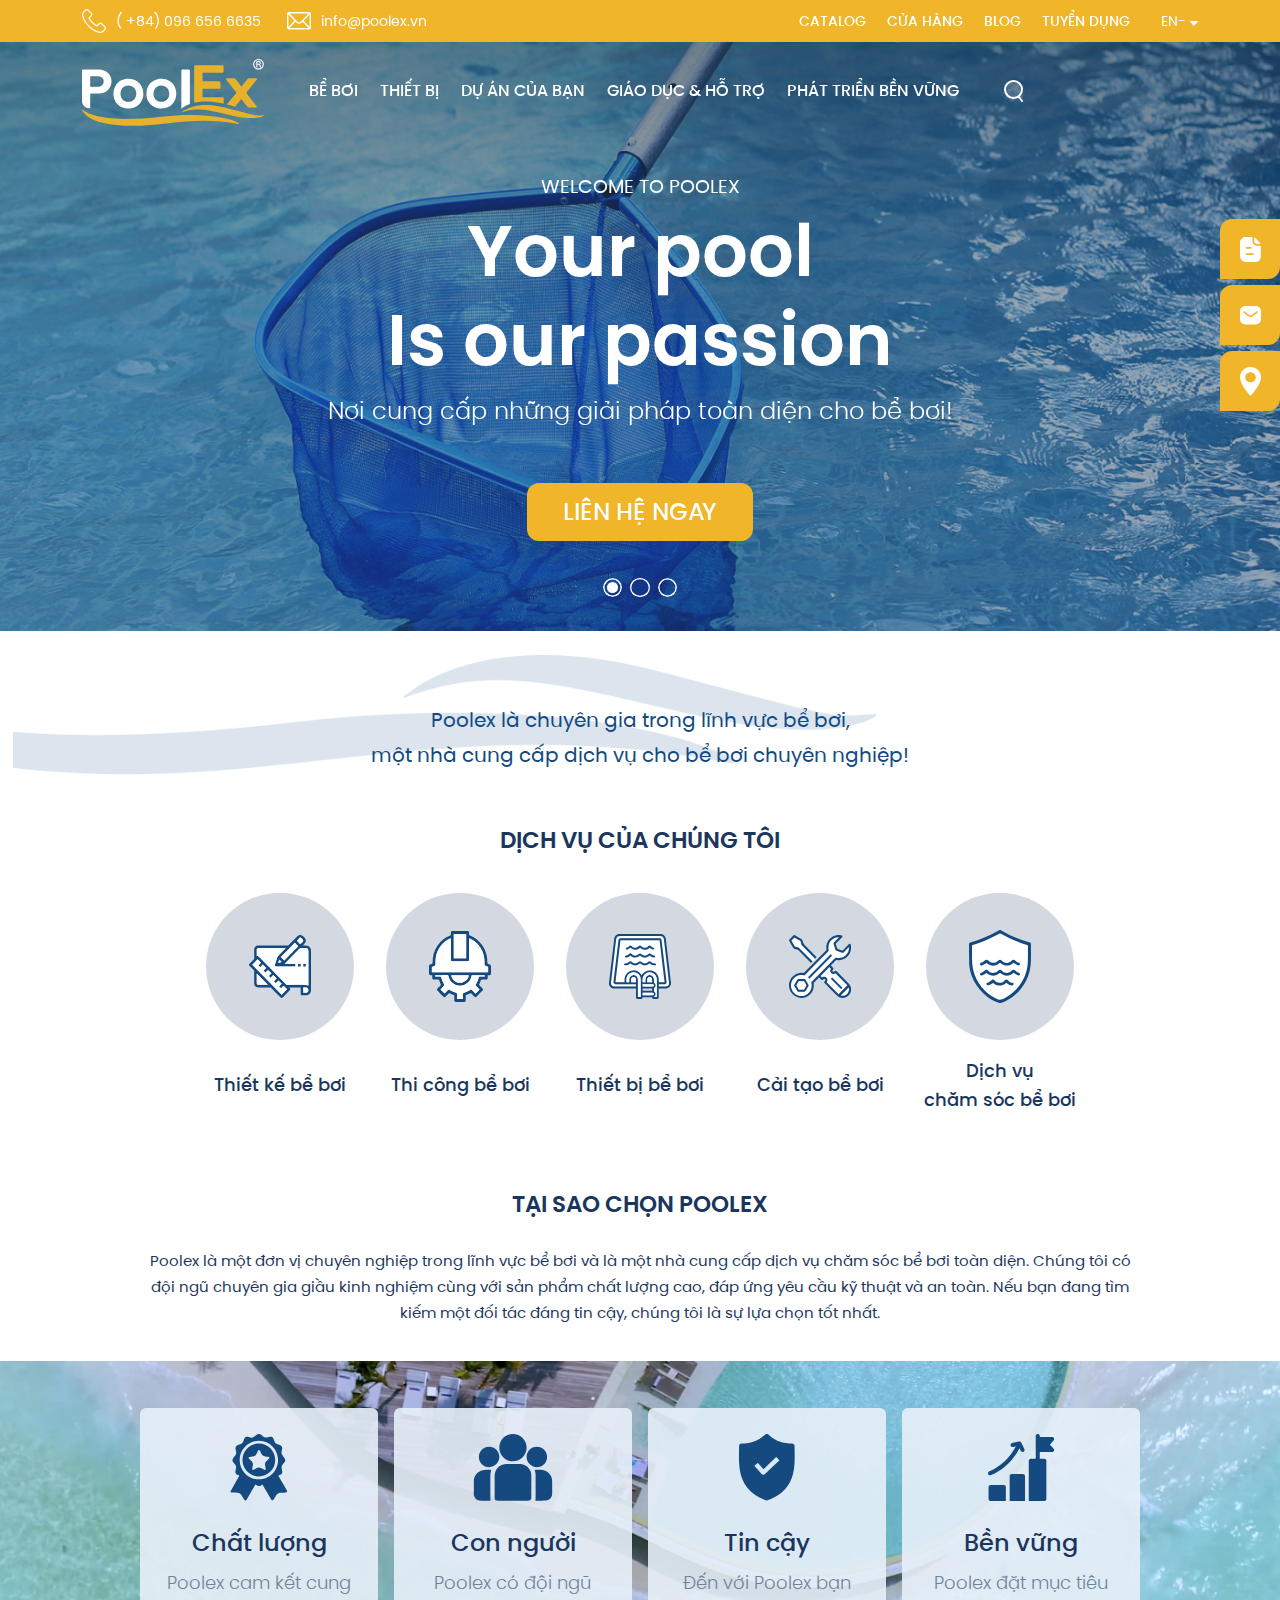
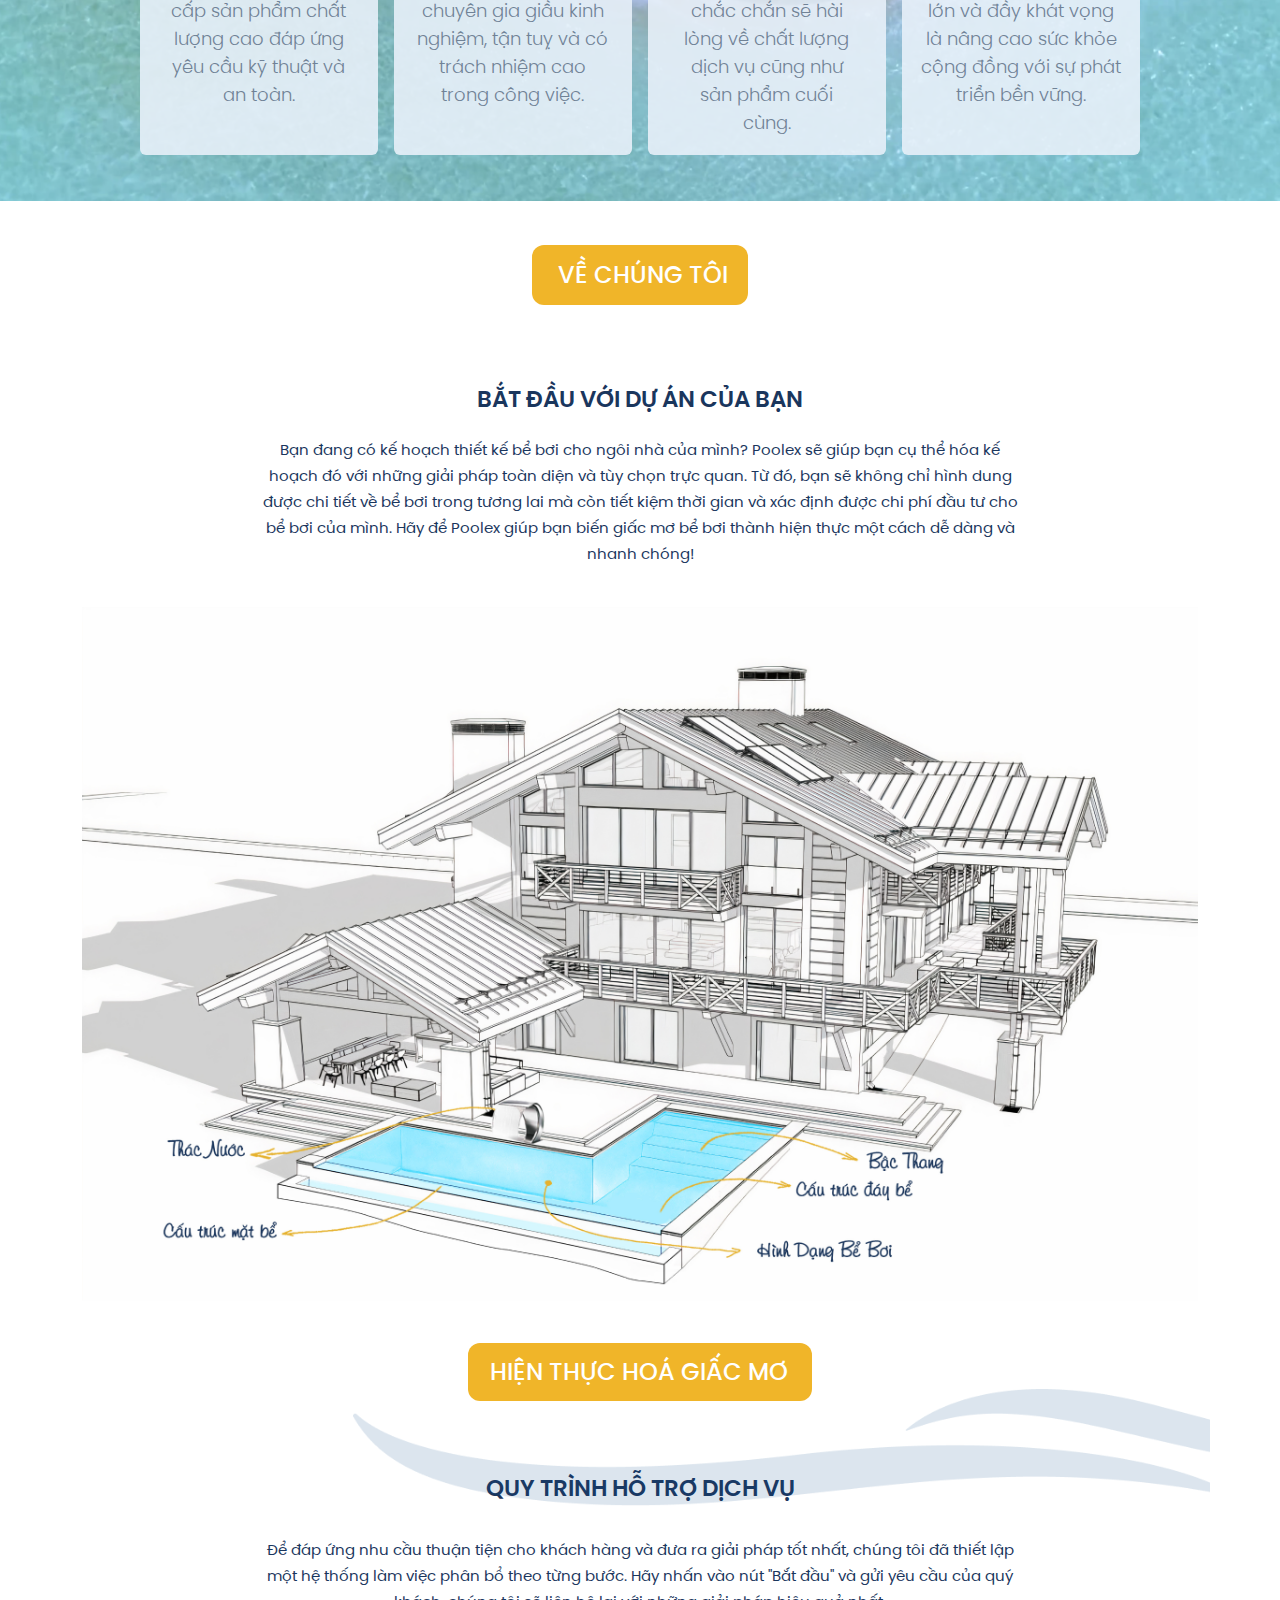
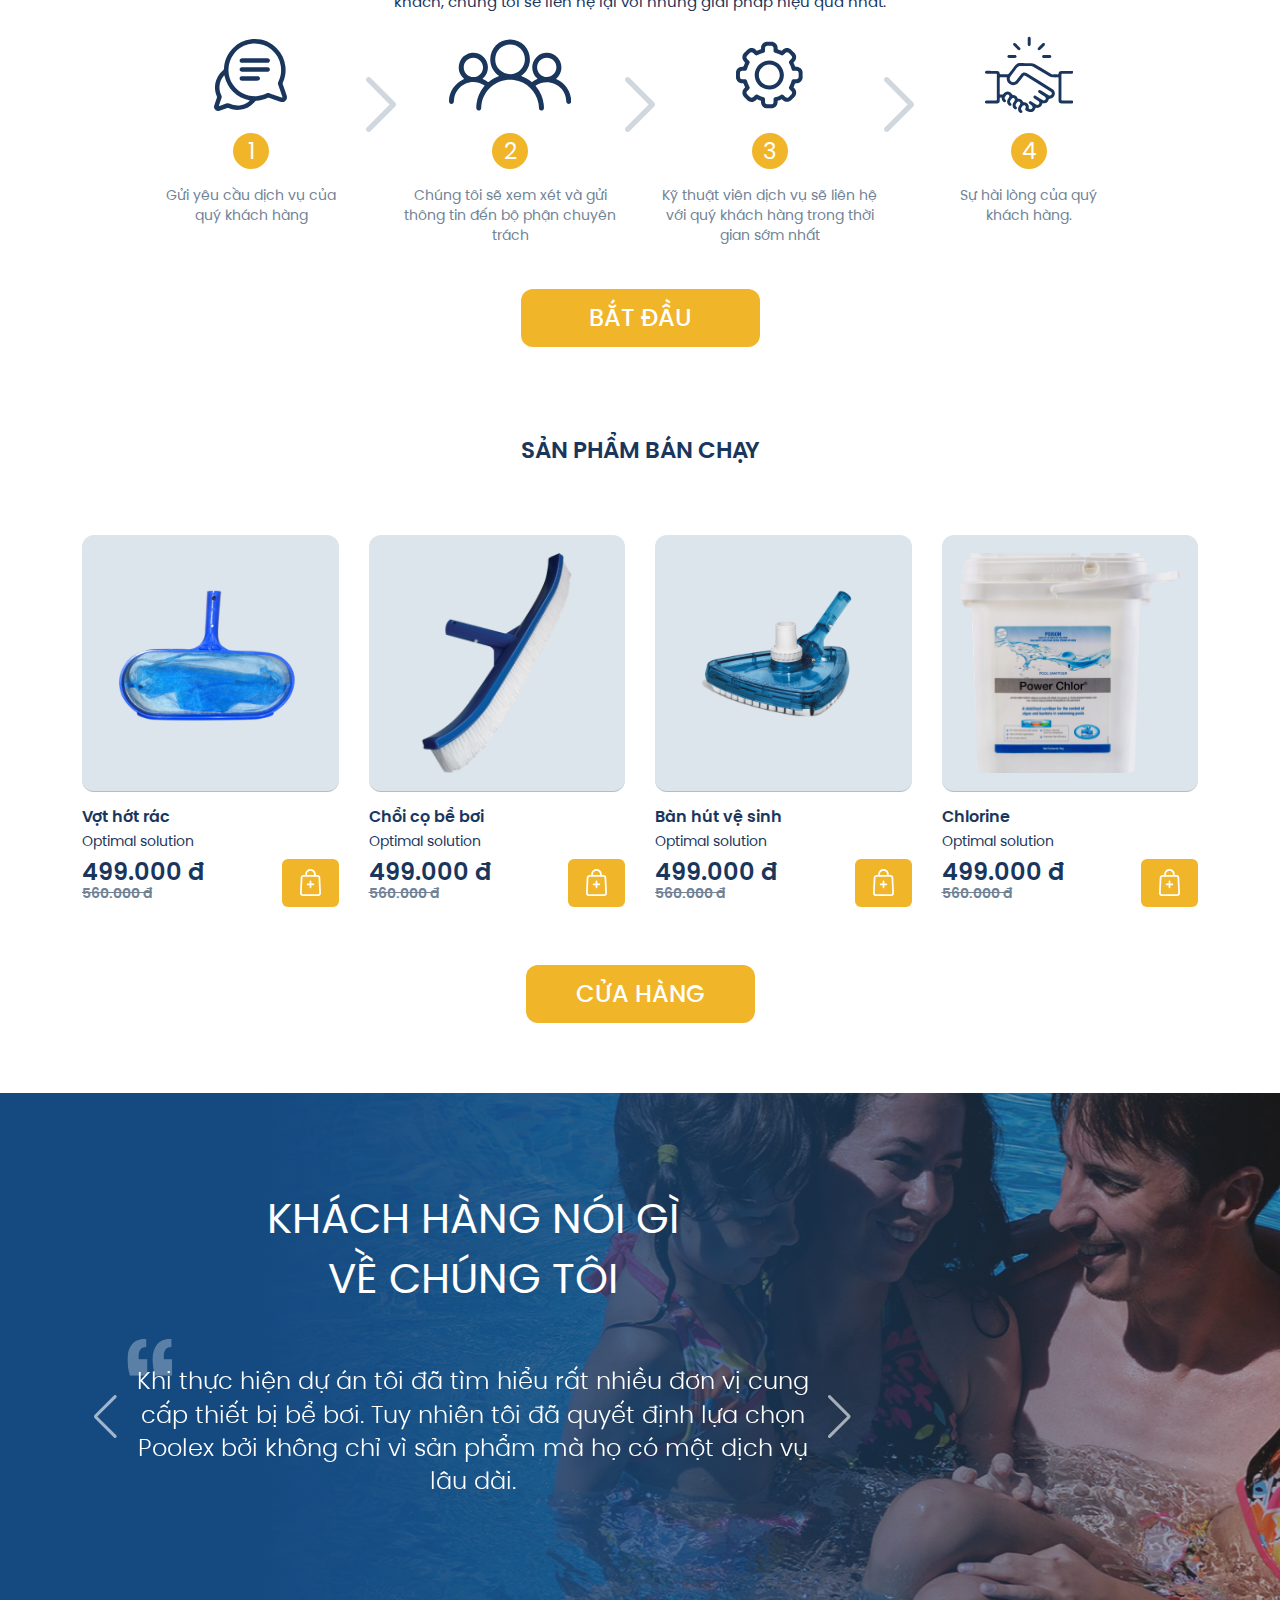
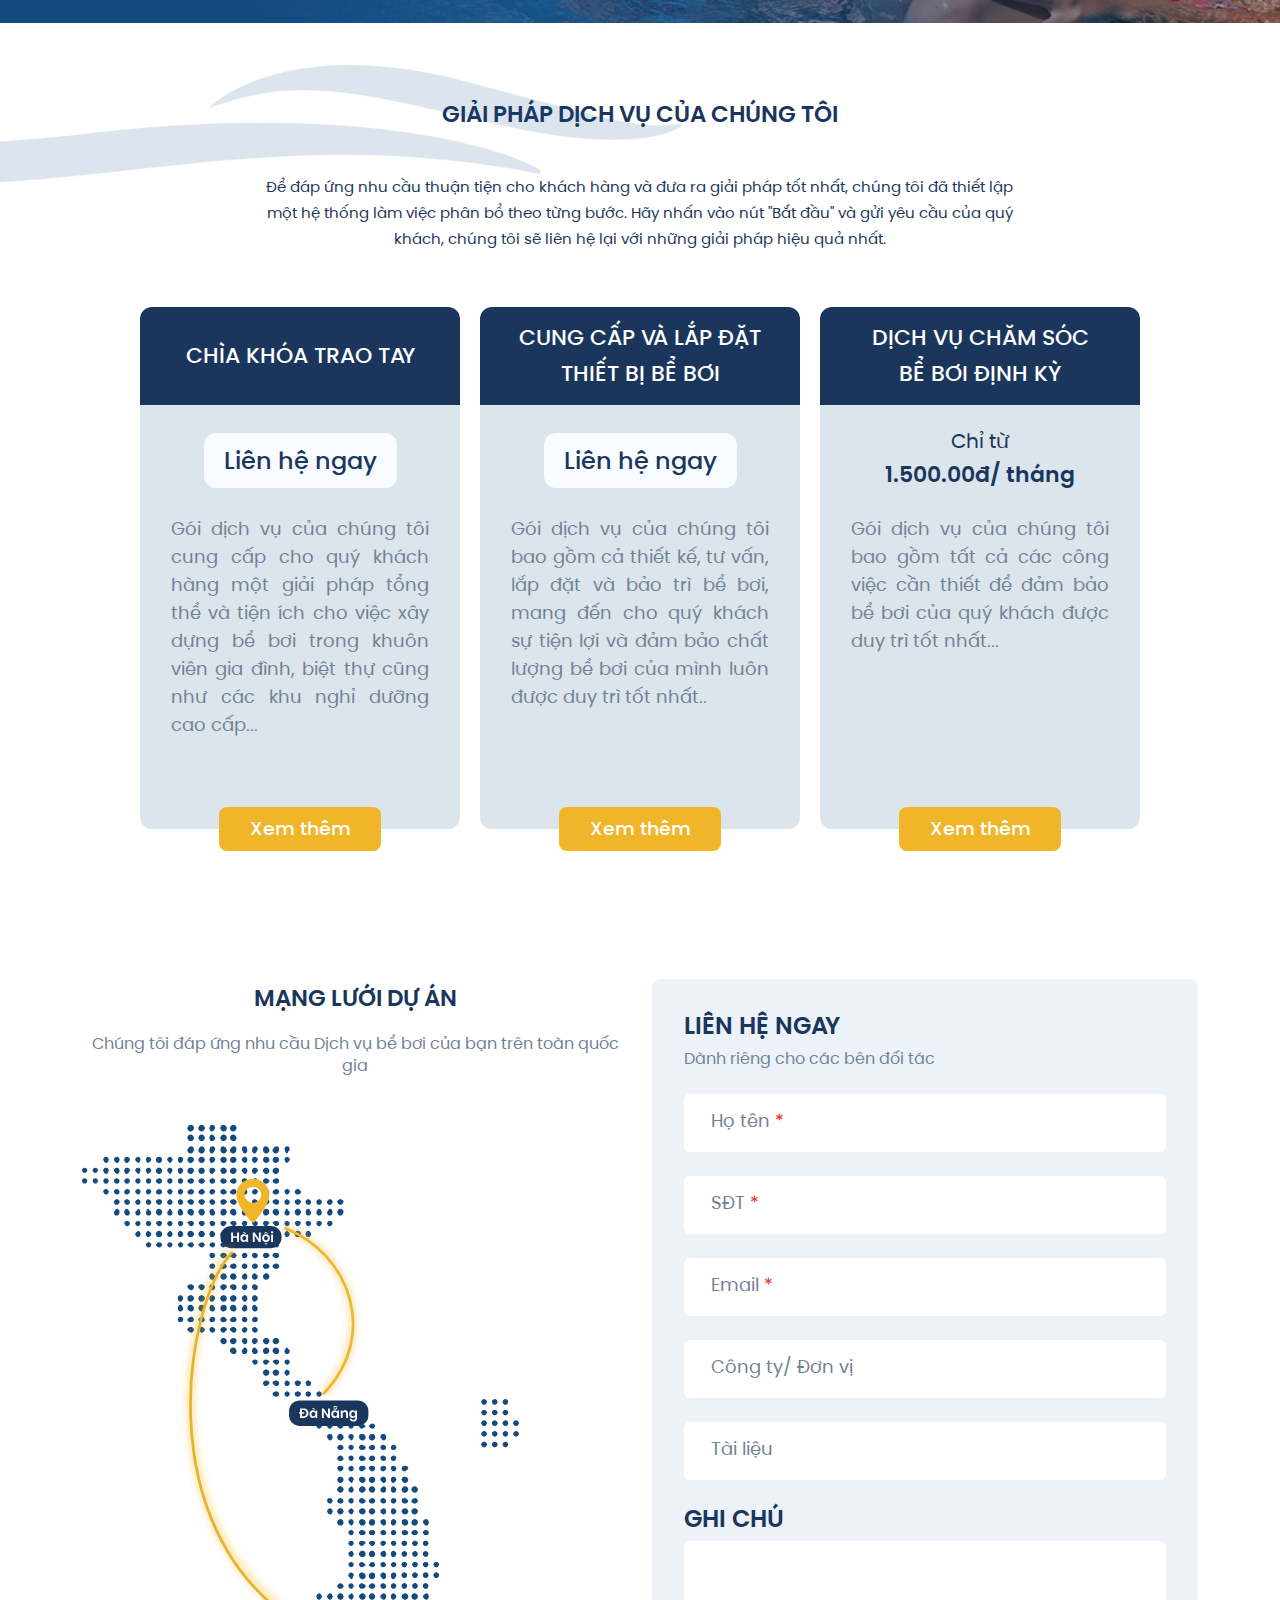
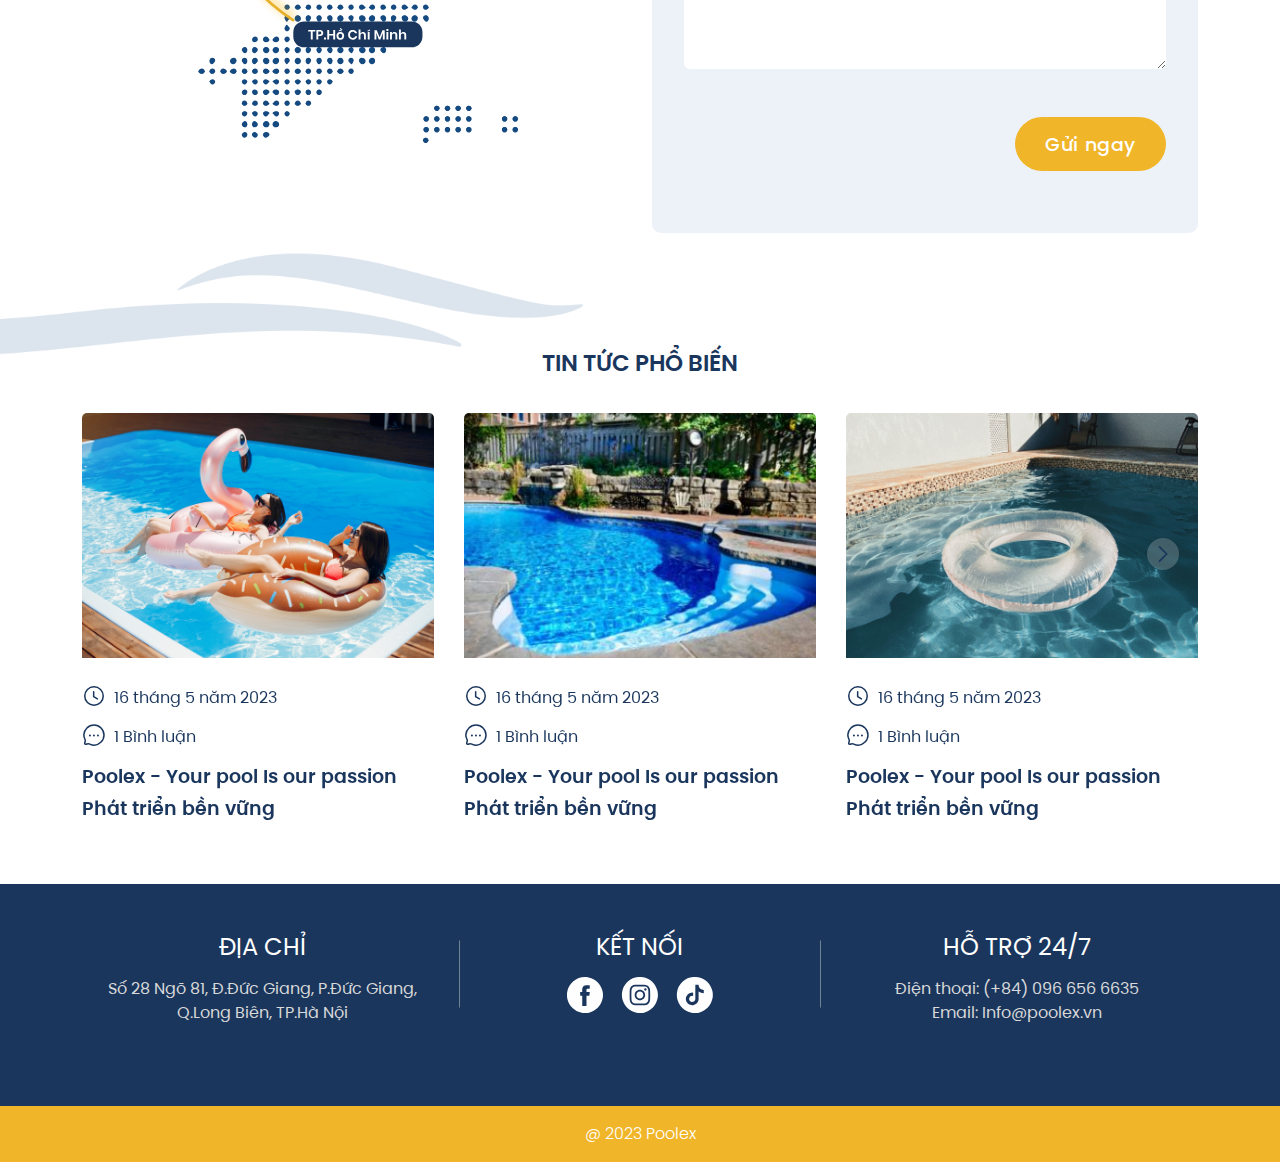
==== commit f7acf652: "." ====
--- a/duy-index.html
+++ b/duy-index.html
@@ -45,22 +45,21 @@
               </a>
             </div>
 
-            <div class="header-nav">
-              <ul class="header-list">
-                <li class="header-extra__item">
-                  <a href="#" class="header-link">CATALOG</a>
-                </li>
-                <li class="header-extra__item">
-                  <a href="#" class="header-link">cỬA HÀNG</a>
-                </li>
-                <li class="header-extra__item">
-                  <a href="#" class="header-link">bLOG</a>
-                </li>
-                <li class="header-extra__item">
-                  <a href="#" class="header-link">TUYỂN DỤNG</a>
-                </li>
-              </ul>
-            </div>
+            <ul class="header-nav">
+              <li class="header-extra__item">
+                <a href="#" class="header-link">CATALOG</a>
+              </li>
+              <li class="header-extra__item">
+                <a href="duy-product.html" class="header-link">cỬA HÀNG</a>
+              </li>
+              <li class="header-extra__item">
+                <a href="#" class="header-link">bLOG</a>
+              </li>
+              <li class="header-extra__item">
+                <a href="#" class="header-link">TUYỂN DỤNG</a>
+              </li>
+            </ul>
+            
             <div class="header-extra__right dropdown">
               <div class="btnLanguage" role="button" data-bs-toggle="dropdown" aria-expanded="false">
                 <span>EN-</span>
@@ -80,552 +79,177 @@
             <div class="header-logo">
               <img src="./assets/images/logo/logo-header.svg" alt="" />
             </div>
-            <div class="header-nav">
-              <ul class="header-list">
-                <li class="nav-item dropdown">
-                  <a href="#" class="header-link" role="button" data-bs-auto-close="outside" aria-expanded="false">BỂ
-                    BƠI</a>
-                  <ul class="dropdown-menu dropdown-menu__custom">
-                    <li class="dropend">
-                      <a href="#" class="dropdown-item dropend-toggle" role="button" aria-expanded="false">
-                        Hình dáng bể bơi
-                        <img src="./assets/images/icons/stroke.svg" alt="" />
-                      </a>
-                      <ul class="dropdown-menu dropdown-submenu">
-                        <li>
-                          <a href="#" class="dropdown-item">Bể bơi hình chữ nhật</a>
-                        </li>
-                        <li>
-                          <hr class="dropdown-divider" />
-                        </li>
-                        <li>
-                          <a href="#" class="dropdown-item">Bể bơi hình vuông</a>
-                        </li>
-                        <li>
-                          <hr class="dropdown-divider" />
-                        </li>
-                        <li>
-                          <a href="#" class="dropdown-item">Bể bơi hình dạng bất kỳ</a>
-                        </li>
-                      </ul>
-                    </li>
-                    <li>
-                      <hr class="dropdown-divider" />
-                    </li>
-                    <li class="dropend">
-                      <a href="#" class="dropdown-item dropend-toggle" role="button" aria-expanded="false">
-                        Cấu trúc đáy bể
-                        <img src="./assets/images/icons/stroke.svg" alt="" />
-                      </a>
-                      <ul class="dropdown-menu dropdown-submenu">
-                        <li>
-                          <a href="#" class="dropdown-item">Đáy phẳng một cấp</a>
-                        </li>
-                        <li>
-                          <hr class="dropdown-divider" />
-                        </li>
-                        <li>
-                          <a href="#" class="dropdown-item">Đáy phẳng hai cấp</a>
-                        </li>
-                        <li>
-                          <hr class="dropdown-divider" />
-                        </li>
-                        <li>
-                          <a href="#" class="dropdown-item">Đáy xoải đều</a>
-                        </li>
-                        <li>
-                          <hr class="dropdown-divider" />
-                        </li>
-                        <li>
-                          <a href="#" class="dropdown-item">Đáy bể nhẩy cầu</a>
-                        </li>
-                      </ul>
-                    </li>
-                    <li>
-                      <hr class="dropdown-divider" />
-                    </li>
-                    <li class="dropend">
-                      <a href="#" class="dropdown-item dropend-toggle" role="button" aria-expanded="false">
-                        Bậc thang
-                        <img src="./assets/images/icons/stroke.svg" alt="" />
-                      </a>
-                      <ul class="dropdown-menu dropdown-submenu">
-                        <li>
-                          <a href="#" class="dropdown-item">Dạng cung tròn</a>
-                        </li>
-                        <li>
-                          <hr class="dropdown-divider" />
-                        </li>
-                        <li>
-                          <a href="#" class="dropdown-item">Dạng độc lập</a>
-                        </li>
-                        <li>
-                          <hr class="dropdown-divider" />
-                        </li>
-                        <li>
-                          <a href="#" class="dropdown-item">Dạng cắt góc</a>
-                        </li>
-                        <li>
-                          <hr class="dropdown-divider" />
-                        </li>
-                        <li>
-                          <a href="#" class="dropdown-item">Dạng trải dài</a>
-                        </li>
-                        <li>
-                          <hr class="dropdown-divider" />
-                        </li>
-                        <li>
-                          <a href="#" class="dropdown-item">Dạng tùy chỉnh</a>
-                        </li>
-                      </ul>
-                    </li>
-                    <li>
-                      <hr class="dropdown-divider" />
-                    </li>
-                    <li class="dropend">
-                      <a href="#" class="dropdown-item dropend-toggle" role="button" aria-expanded="false">
-                        Thác nước
-                        <img src="./assets/images/icons/stroke.svg" alt="" />
-                      </a>
-                      <ul class="dropdown-menu dropdown-submenu">
-                        <li>
-                          <a href="#" class="dropdown-item">Thác nước design</a>
-                        </li>
-                        <li>
-                          <hr class="dropdown-divider" />
-                        </li>
-                        <li>
-                          <a href="#" class="dropdown-item">Thác nước âm tường</a>
-                        </li>
-                        <li>
-                          <hr class="dropdown-divider" />
-                        </li>
-                        <li>
-                          <a href="#" class="dropdown-item">Thác nước tràn tự nhiên</a>
-                        </li>
-                      </ul>
-                    </li>
-                    <li>
-                      <hr class="dropdown-divider" />
-                    </li>
-                    <li>
-                      <a href="#" class="dropdown-item">Xây dựng cấu hình</a>
-                    </li>
-                  </ul>
-                </li>
-
-                <li class="nav-item dropdown">
-                  <a href="#" class="header-link" role="button" data-bs-auto-close="outside" aria-expanded="false">THIẾT BỊ</a>
-                  <ul class="dropdown-menu dropdown-menu__custom">
-                    <li class="dropend">
-                      <a href="#" class="dropdown-item dropend-toggle" role="button" aria-expanded="false">
-                        Tuỳ chọn nâng cao
-                        <img src="./assets/images/icons/stroke.svg" alt="" />
-                      </a>
-                      <ul class="dropdown-menu dropdown-submenu">
-                        <li>
-                          <a href="#" class="dropdown-item">Giai pháp lọc nước</a>
-                        </li>
-                        <li>
-                          <hr class="dropdown-divider" />
-                        </li>
-                        <li>
-                          <a href="#" class="dropdown-item">Giải pháp khử trùng</a>
-                        </li>
-                        <li>
-                          <hr class="dropdown-divider" />
-                        </li>
-                        <li>
-                          <a href="#" class="dropdown-item">Thiết bị chiếu sáng</a>
-                        </li>
-                        <li>
-                          <hr class="dropdown-divider" />
-                        </li>
-                        <li>
-                          <a href="#" class="dropdown-item">Thiết bị vệ sinh</a>
-                        </li>
-                        <li>
-                          <hr class="dropdown-divider" />
-                        </li>
-                        <li>
-                          <a href="#" class="dropdown-item">Phụ kiện</a>
-                        </li>
-                      </ul>
-                    </li>
-                    <li>
-                      <hr class="dropdown-divider" />
-                    </li>
-                    <li class="dropend">
-                      <a href="#" class="dropdown-item dropend-toggle" role="button" aria-expanded="false">
-                        Tuỳ chọn cơ bản
-                        <img src="./assets/images/icons/stroke.svg" alt="" />
-                      </a>
-                      <ul class="dropdown-menu dropdown-submenu">
-                        <li>
-                          <a href="#" class="dropdown-item">Hệ thống cấp nhiệt</a>
-                        </li>
-                        <li>
-                          <hr class="dropdown-divider" />
-                        </li>
-                        <li>
-                          <a href="#" class="dropdown-item">Hệ thống sục massage</a>
-                        </li>
-                        <li>
-                          <hr class="dropdown-divider" />
-                        </li>
-                        <li>
-                          <a href="#" class="dropdown-item">Hệ thống bơi ngược dòng</a>
-                        </li>
-                        <li>
-                          <hr class="dropdown-divider" />
-                        </li>
-                        <li>
-                          <a href="#" class="dropdown-item">Robot vệ sinh</a>
-                        </li>
-                      </ul>
-                    </li> 
-                  </ul>
-                </li>
-                <li class="nav-item dropdown">
-                  <a href="#" class="header-link" role="button" data-bs-auto-close="outside" aria-expanded="false">DỰ ÁN CỦA BẠN</a>
-                  <ul class="dropdown-menu dropdown-menu__custom">
-                    <li>
-                      <a href="#" class="dropdown-item">Các bước triển khai</a>
-                    </li>
-                    <li>
-                      <hr class="dropdown-divider" />
-                    </li>
-                    <li>
-                      <a href="#" class="dropdown-item">Thực hiện hóa dự án của bạn</a>
-                    </li>
-                    <li>
-                      <hr class="dropdown-divider" />
-                    </li>
-                    <li>
-                      <a href="#" class="dropdown-item">Giải pháp của chúng tôi</a>
-                    </li>
-                  </ul>
-                </li>
-                <li class="nav-item">
-                  <a href="#" class="header-link">GIÁO DỤC & HỖ TRỢ</a>
-                </li>
-                <li class="nav-item">
-                  <a href="#" class="header-link">PHÁT TRIỂN BỀN VỮNG</a>
-                </li>
-              </ul>
-            </div>
-            <!-- offcanvas-top -->
-            <div class="offcanvas-top__container">
+            <ul class="header-nav">
+              <li class="header-nav__item">
+                <a href="#" class="header-link">BỂ BƠI</a>
+                <ul class="header-menu">
+                  <li class="header-menu__component">
+                    <a href="#" class="header-menu__item">
+                      Hình dáng bể bơi
+                      <img src="./assets/images/icons/stroke.svg" alt="" />
+                    </a>
+                    <ul class="header-submenu">
+                      <li>
+                        <a href="#" class="header-submenu__item">Bể bơi hình chữ nhật</a>
+                      </li>
+                      <li>
+                        <a href="#" class="header-submenu__item">Bể bơi hình vuông</a>
+                      </li>
+                      <li>
+                        <a href="#" class="header-submenu__item">Bể bơi hình dạng bất kỳ</a>
+                      </li>
+                    </ul>
+                  </li>
+                  <li class="header-menu__component">
+                    <a href="#" class="header-menu__item">
+                      Cấu trúc đáy bể
+                      <img src="./assets/images/icons/stroke.svg" alt="" />
+                    </a>
+                    <ul class="header-submenu">
+                      <li>
+                        <a href="#" class="header-submenu__item">Đáy phẳng một cấp</a>
+                      </li>
+                      <li>
+                        <a href="#" class="header-submenu__item">Đáy phẳng hai cấp</a>
+                      </li>
+                      <li>
+                        <a href="#" class="header-submenu__item">Đáy xoải đều</a>
+                      </li>
+                      <li>
+                        <a href="#" class="header-submenu__item">Đáy bể nhẩy cầu</a>
+                      </li>
+                    </ul>
+                  </li>
+                  <li class="header-menu__component">
+                    <a href="#" class="header-menu__item">
+                      Bậc thang
+                      <img src="./assets/images/icons/stroke.svg" alt="" />
+                    </a>
+                    <ul class="header-submenu">
+                      <li>
+                        <a href="#" class="header-submenu__item">Dạng cung tròn</a>
+                      </li>
+                      <li>
+                        <a href="#" class="header-submenu__item">Dạng độc lập</a>
+                      </li>
+                      <li>
+                        <a href="#" class="header-submenu__item">Dạng cắt góc</a>
+                      </li>
+                      <li>
+                        <a href="#" class="header-submenu__item">Dạng trải dài</a>
+                      </li>
+                      <li>
+                        <a href="#" class="header-submenu__item">Dạng tùy chỉnh</a>
+                      </li>
+                    </ul>
+                  </li>
+                  <li class="header-menu__component">
+                    <a href="#" class="header-menu__item">
+                      Thác nước
+                      <img src="./assets/images/icons/stroke.svg" alt="" />
+                    </a>
+                    <ul class="header-submenu">
+                      <li>
+                        <a href="#" class="header-submenu__item">Thác nước design</a>
+                      </li>
+                      <li>
+                        <a href="#" class="header-submenu__item">Thác nước âm tường</a>
+                      </li>
+                      <li>
+                        <a href="#" class="header-submenu__item">Thác nước tràn tự nhiên</a>
+                      </li>
+                    </ul>
+                  </li>
+                  <li>
+                    <a href="#" class="header-menu__item not-submenu">Xây dựng cấu hình</a>
+                  </li>
+                </ul>
+              </li>
+              <li class="header-nav__item">
+                <a href="#" class="header-link">THIẾT BỊ</a>
+                <ul class="header-menu">
+                  <li class="header-menu__component">
+                    <a href="#" class="header-menu__item">
+                      Tuỳ chọn nâng cao
+                      <img src="./assets/images/icons/stroke.svg" alt="" />
+                    </a>
+                    <ul class="header-submenu">
+                      <li>
+                        <a href="#" class="header-submenu__item">Giai pháp lọc nước</a>
+                      </li>
+                      <li>
+                        <a href="#" class="header-submenu__item">Giải pháp khử trùng</a>
+                      </li>
+                      <li>
+                        <a href="#" class="header-submenu__item">Thiết bị chiếu sáng</a>
+                      </li>
+                      <li>
+                        <a href="#" class="header-submenu__item">Thiết bị vệ sinh</a>
+                      </li>
+                      <li>
+                        <a href="#" class="header-submenu__item">Phụ kiện</a>
+                      </li>
+                    </ul>
+                  </li>
+                  <li class="header-menu__component">
+                    <a href="#" class="header-menu__item">
+                      Tuỳ chọn cơ bản
+                      <img src="./assets/images/icons/stroke.svg" alt="" />
+                    </a>
+                    <ul class="header-submenu">
+                      <li>
+                        <a href="#" class="header-submenu__item">Hệ thống cấp nhiệt</a>
+                      </li>
+                      <li>
+                        <a href="#" class="header-submenu__item">Hệ thống sục massage</a>
+                      </li>
+                      <li>
+                        <a href="#" class="header-submenu__item">Hệ thống bơi ngược dòng</a>
+                      </li>
+                      <li>
+                        <a href="#" class="header-submenu__item">Robot vệ sinh</a>
+                      </li>
+                      <li>
+                        <a href="#" class="header-submenu__item">Phụ kiện</a>
+                      </li>
+                    </ul>
+                  </li>
+                </ul>
+              </li>
+              <li class="header-nav__item">
+                <a href="#" class="header-link">DỰ ÁN CỦA BẠN</a>
+                <ul class="header-menu">
+                  <li>
+                    <a href="#" class="header-menu__item not-submenu">Các bước triển khai</a>
+                  </li>
+                  <li>
+                    <a href="#" class="header-menu__item not-submenu">Thực hiện hóa dự án của bạn</a>
+                  </li>
+                  <li>
+                    <a href="#" class="header-menu__item not-submenu">Giải pháp của chúng tôi</a>
+                  </li>
+                </ul>
+              </li>
+              <li class="header-nav__item">
+                <a href="#" class="header-link">GIÁO DỤC & HỖ TRỢ</a>
+              </li>
+              <li class="header-nav__item">
+                <a href="#" class="header-link">PHÁT TRIỂN BỀN VỮNG</a>
+              </li>
+            </ul>
+            <div class="header-group">
               <button class="btnSearch" type="button" data-bs-toggle="offcanvas" data-bs-target="#offcanvasTop"
                 aria-controls="offcanvasTop">
                 <img src="./assets/images/icons/search.svg" alt="" />
               </button>
-              <div class="offcanvas offcanvas-top header-offcanvas__top" data-bs-scroll="true" tabindex="-1"
-                id="offcanvasTop" aria-labelledby="offcanvasTopLabel">
-                <div class="offcanvas-body">
-                  <div class="header-search">
-                    <div class="container">
-                      <div class="header-search__wrapper">
-                        <div class="header-search__input">
-                          <div class="input-group">
-                            <input type="text" id="header-input" class="form-control"
-                              placeholder="Tìm Kiếm sản phẩm, Danh mục mong muốn...." aria-label="Recipient's username"
-                              aria-describedby="button-addon2" />
-                            <button class="btnSearchTop" type="button" id="button-addon2">
-                              <img src="./assets/images/icons/search2.svg" alt="" />
-                            </button>
-                          </div>
-                        </div>
-                        <button type="button" class="btnClose" data-bs-dismiss="offcanvas" aria-label="Close">
-                          <img src="./assets/images/icons/close.svg" alt="" />
-                        </button>
-                        <div class="header-keyword">
-                          <div class="header-keyword__title mb-4">
-                            Từ khóa nổi bật
-                          </div>
-                          <div class="header-keyword__list">
-                            <a href="#">Từ khóa</a>
-                            <a href="#">Từ khóa</a>
-                            <a href="#">Từ khóa</a>
-                          </div>
-                        </div>
-                      </div>
-                    </div>
-                  </div>
-                </div>
-              </div>
-            </div>
-            <!-- ----------------------------------------------------------------- -->
-            <!-- Respon -->
-            <!-- offcanvas-right -->
-            <div class="offcanvas-right__container">
-              <button class="navbar-toggler btnMenu" type="button" data-bs-toggle="offcanvas"
-                data-bs-target="#offcanvasDarkNavbar" aria-controls="offcanvasDarkNavbar">
-                <img src="./assets/images/icons/burger.svg" alt="" />
-              </button>
-              <div class="offcanvas offcanvas-end header-offcanvas__right" data-bs-scroll="true" tabindex="-1"
-                id="offcanvasDarkNavbar" aria-labelledby="offcanvasDarkNavbarLabel">
-                <div class="offcanvas-header">
-                  <nav class="header-main__language" style="--bs-breadcrumb-divider: '|'" aria-label="breadcrumb">
-                    <ol class="breadcrumb">
-                      <li class="breadcrumb-item active" aria-current="page">
-                        <a href="#">VI -</a>
-                      </li>
-                      <li class="breadcrumb-item"><a href="#">EN -</a></li>
-                    </ol>
-                  </nav>
-                  <button type="button" class="btnClose2" data-bs-dismiss="offcanvas" aria-label="Close">
-                    <img src="./assets/images/icons/close2.svg" alt="" />
-                  </button>
-                </div>
-                <div class="offcanvas-body">
-                  <div class="accordion accordionMain" id="accordionMenuMain">
-                    <div class="accordion-item">
-                      <h2 class="accordion-header">
-                        <button class="accordion-button collapsed" type="button" data-bs-toggle="collapse"
-                          data-bs-target="#collapseOne" aria-expanded="true" aria-controls="collapseOne">
-                          BỂ BƠI
-                        </button>
-                      </h2>
-                      <div id="collapseOne" class="accordion-collapse collapse" data-bs-parent="#accordionMenuMain">
-                        <div class="accordion-body">
-                          <!-- Second Accordition -->
-                          <div class="accordion accordionSecond" id="accordionMenuSecond">
-                            <div class="accordion-item">
-                              <h2 class="accordion-header">
-                                <button class="accordion-button collapsed" type="button" data-bs-toggle="collapse"
-                                  data-bs-target="#collapseOne1st" aria-expanded="false" aria-controls="collapseOne1st">
-                                  Hình dáng bể bơi
-                                </button>
-                              </h2>
-                              <div id="collapseOne1st" class="accordion-collapse collapse"
-                                data-bs-parent="#accordionMenuSecond">
-                                <div class="accordion-body">
-                                  <a href="#">
-                                    <li>Bể bơi hình chữ nhật</li>
-                                  </a>
-                                  <a href="#">
-                                    <li>Bể bơi hình vuông</li>
-                                  </a>
-                                  <a href="#">
-                                    <li>Bể bơi hình dạng bất kỳ</li>
-                                  </a>
-                                </div>
-                              </div>
-                            </div>
-                            <div class="accordion-item">
-                              <h2 class="accordion-header">
-                                <button class="accordion-button collapsed" type="button" data-bs-toggle="collapse"
-                                  data-bs-target="#collapseOne2nd" aria-expanded="false" aria-controls="collapseOne2nd">
-                                  Cấu trúc đáy bể
-                                </button>
-                              </h2>
-                              <div id="collapseOne2nd" class="accordion-collapse collapse"
-                                data-bs-parent="#accordionMenuSecond">
-                                <div class="accordion-body">
-                                  <a href="#">
-                                    <li>Đáy phẳng một cấp</li>
-                                  </a>
-                                  <a href="#">
-                                    <li>Đáy phẳng hai cấp</li>
-                                  </a>
-                                  <a href="#">
-                                    <li>Đáy xoải đều</li>
-                                  </a>
-                                  <a href="#">
-                                    <li>Đáy bể nhẩy cầu</li>
-                                  </a>
-                                </div>
-                              </div>
-                            </div>
-                            <div class="accordion-item">
-                              <h2 class="accordion-header">
-                                <button class="accordion-button collapsed" type="button" data-bs-toggle="collapse"
-                                  data-bs-target="#collapseOne3rd" aria-expanded="false" aria-controls="collapseOne3rd">
-                                  Bậc thang
-                                </button>
-                              </h2>
-                              <div id="collapseOne3rd" class="accordion-collapse collapse"
-                                data-bs-parent="#accordionMenuSecond">
-                                <div class="accordion-body">
-                                  <a href="#">
-                                    <li>Dạng cung tròn</li>
-                                  </a>
-                                  <a href="#">
-                                    <li>Dạng độc lập</li>
-                                  </a>
-                                  <a href="#">
-                                    <li>Dạng cắt góc</li>
-                                  </a>
-                                  <a href="#">
-                                    <li>Dạng trải dài</li>
-                                  </a>
-                                  <a href="#">
-                                    <li>Dạng tùy chỉnh</li>
-                                  </a>
-                                </div>
-                              </div>
-                            </div>
-                            <div class="accordion-item">
-                              <h2 class="accordion-header">
-                                <button class="accordion-button collapsed" type="button" data-bs-toggle="collapse"
-                                  data-bs-target="#collapseOne4th" aria-expanded="false" aria-controls="collapseOne4th">
-                                  Thác nước
-                                </button>
-                              </h2>
-                              <div id="collapseOne4th" class="accordion-collapse collapse"
-                                data-bs-parent="#accordionMenuSecond">
-                                <div class="accordion-body">
-                                  <a href="#">
-                                    <li>Thác nước design</li>
-                                  </a>
-                                  <a href="#">
-                                    <li>Thác nước âm tường</li>
-                                  </a>
-                                  <a href="#">
-                                    <li>Thác nước tràn tự nhiên</li>
-                                  </a>
-                                </div>
-                              </div>
-                            </div>
-                            <div class="accordion-item">
-                              <h2 class="accordion-header">
-                                <a href="#" class="a-c1">Xây dựng cấu hình</a>
-                              </h2>
-                            </div>
-                          </div>
-                        </div>
-                      </div>
-                    </div>
-                    <div class="accordion-item">
-                      <h2 class="accordion-header">
-                        <button class="accordion-button collapsed" type="button" data-bs-toggle="collapse"
-                          data-bs-target="#collapseTwo" aria-expanded="false" aria-controls="collapseTwo">
-                          THIẾT BỊ
-                        </button>
-                      </h2>
-                      <div id="collapseTwo" class="accordion-collapse collapse" data-bs-parent="#accordionMenuMain">
-                        <div class="accordion-body">
-                          <!-- Third Accordition -->
-                          <div class="accordion accordionThird" id="accordionMenuThird">
-                            <div class="accordion-item">
-                              <h2 class="accordion-header">
-                                <button class="accordion-button collapsed" type="button" data-bs-toggle="collapse"
-                                  data-bs-target="#collapseTwo1st" aria-expanded="false" aria-controls="collapseTwo1st">
-                                  Tuỳ chọn nâng cao
-                                </button>
-                              </h2>
-                              <div id="collapseTwo1st" class="accordion-collapse collapse"
-                                data-bs-parent="#accordionMenuThird">
-                                <div class="accordion-body">
-                                  <a href="#">
-                                    <li>Giai pháp lọc nước</li>
-                                  </a>
-                                  <a href="#">
-                                    <li>Giải pháp khử trùng</li>
-                                  </a>
-                                  <a href="#">
-                                    <li>Thiết bị chiếu sáng</li>
-                                  </a>
-                                  <a href="#">
-                                    <li>Thiết bị vệ sinh</li>
-                                  </a>
-                                  <a href="#">
-                                    <li>Phụ kiện</li>
-                                  </a>
-                                </div>
-                              </div>
-                            </div>
-                            <div class="accordion-item">
-                              <h2 class="accordion-header">
-                                <button class="accordion-button collapsed" type="button" data-bs-toggle="collapse"
-                                  data-bs-target="#collapseOne2nd" aria-expanded="false" aria-controls="collapseOne2nd">
-                                  Tuỳ chọn cơ bản
-                                </button>
-                              </h2>
-                              <div id="collapseOne2nd" class="accordion-collapse collapse"
-                                data-bs-parent="#accordionMenuThird">
-                                <div class="accordion-body">
-                                  <a href="#">
-                                    <li>Hệ thống cấp nhiệt</li>
-                                  </a>
-                                  <a href="#">
-                                    <li>Hệ thống sục massage</li>
-                                  </a>
-                                  <a href="#">
-                                    <li>Hệ thống bơi ngược dòng</li>
-                                  </a>
-                                  <a href="#">
-                                    <li>Robot vệ sinh</li>
-                                  </a>
-                                </div>
-                              </div>
-                            </div>
-                          </div>
-                        </div>
-                      </div>
-                    </div>
-                    <div class="accordion-item">
-                      <h2 class="accordion-header">
-                        <button class="accordion-button collapsed" type="button" data-bs-toggle="collapse"
-                          data-bs-target="#collapseThree" aria-expanded="false" aria-controls="collapseThree">
-                          DỰ ÁN CỦA BẠN
-                        </button>
-                      </h2>
-                      <div id="collapseThree" class="accordion-collapse collapse" data-bs-parent="#accordionMenuMain">
-                        <div class="accordion-body">
-                          <div class="accordion-item">
-                            <h2 class="accordion-header">
-                              <a href="#" class="a-c1">Các bước triển khai</a>
-                            </h2>
-                          </div>
-                          <div class="accordion-item">
-                            <h2 class="accordion-header">
-                              <a href="#" class="a-c1">Thực hiện hóa dự án của bạn</a>
-                            </h2>
-                          </div>
-                          <div class="accordion-item">
-                            <h2 class="accordion-header">
-                              <a href="#" class="a-c1">Giải pháp của chúng tôi</a>
-                            </h2>
-                          </div>
-                        </div>
-                      </div>
-                    </div>
-                    <div class="accordion-item">
-                      <h2 class="accordion-header">
-                        <a href="#">GIÁO DỤC & HỖ TRỢ</a>
-                      </h2>
-                    </div>
-                    <div class="accordion-item">
-                      <h2 class="accordion-header">
-                        <a href="#"> PHÁT TRIỂN BỀN VỮNG</a>
-                      </h2>
-                    </div>
-                    <div class="accordion-item">
-                      <h2 class="accordion-header">
-                        <a href="#">CATALOG</a>
-                      </h2>
-                    </div>
-                    <div class="accordion-item">
-                      <h2 class="accordion-header">
-                        <a href="#">CỬA HÀNG</a>
-                      </h2>
-                    </div>
-                    <div class="accordion-item">
-                      <h2 class="accordion-header">
-                        <a href="#">bLOG</a>
-                      </h2>
-                    </div>
-                    <div class="accordion-item">
-                      <h2 class="accordion-header">
-                        <a href="#">TUYỂN DỤNG</a>
-                      </h2>
-                    </div>
-                  </div>
-                </div>
-              </div>
-            </div>
+              <a href="#" class="header-cart">
+                <img src="./assets/images/icons/cart.svg" alt="">
+              </a>
+            </div>
+            <button class="navbar-toggler btnMenu" type="button" data-bs-toggle="offcanvas"
+              data-bs-target="#offcanvasDarkNavbar" aria-controls="offcanvasDarkNavbar">
+              <img src="./assets/images/icons/burger.svg" alt="" />
+            </button>
           </div>
         </div>
       </div>
@@ -651,7 +275,7 @@
                 <div class="intro-subtitle">
                   Nơi cung cấp những giải pháp toàn diện cho bể bơi!
                 </div>
-                <button class="btn-general btnContact">LIÊN HỆ NGAY</button>
+                <button class="general-btn btnContact">LIÊN HỆ NGAY</button>
               </div>
             </div>
             <div class="swiper-slide">
@@ -664,7 +288,7 @@
                 <div class="intro-subtitle">
                   Nơi cung cấp những giải pháp toàn diện cho bể bơi!
                 </div>
-                <button class="btn-general btnContact">LIÊN HỆ NGAY</button>
+                <button class="general-btn btnContact">LIÊN HỆ NGAY</button>
               </div>
             </div>
             <div class="swiper-slide">
@@ -677,7 +301,7 @@
                 <div class="intro-subtitle">
                   Nơi cung cấp những giải pháp toàn diện cho bể bơi!
                 </div>
-                <button class="btn-general btnContact">LIÊN HỆ NGAY</button>
+                <button class="general-btn btnContact">LIÊN HỆ NGAY</button>
               </div>
             </div>
           </div>
@@ -719,71 +343,59 @@
             Poolex là chuyên gia trong lĩnh vực bể bơi, <br />
             một nhà cung cấp dịch vụ cho bể bơi chuyên nghiệp!
           </div>
-          <div class="heading service-heading">DỊCH VỤ CỦA CHÚNG TÔI</div>
-          <div class="service-list">
-            <div class="swiper service-swiper">
-              <div class="swiper-wrapper">
-                <div class="swiper-slide">
-                  <div class="card service-card">
-                    <div class="card-header">
-                      <div class="service-icon">
-                        <img src="./assets/images/icons/design.svg" alt="" />
-                      </div>
-                    </div>
-                    <div class="card-body">
-                      <div class="service-title">Thiết kế bể bơi</div>
-                    </div>
-                  </div>
-                </div>
-                <div class="swiper-slide">
-                  <div class="card service-card">
-                    <div class="card-header">
-                      <div class="service-icon">
-                        <img src="./assets/images/icons/build.svg" alt="" />
-                      </div>
-                    </div>
-                    <div class="card-body">
-                      <div class="service-title">Thi công bể bơi</div>
-                    </div>
-                  </div>
-                </div>
-                <div class="swiper-slide">
-                  <div class="card service-card">
-                    <div class="card-header">
-                      <div class="service-icon">
-                        <img src="./assets/images/icons/equipment.svg" alt="" />
-                      </div>
-                    </div>
-                    <div class="card-body">
-                      <div class="service-title">Thiết bị bể bơi</div>
-                    </div>
-                  </div>
-                </div>
-                <div class="swiper-slide">
-                  <div class="card service-card">
-                    <div class="card-header">
-                      <div class="service-icon">
-                        <img src="./assets/images/icons/renovation.svg" alt="" />
-                      </div>
-                    </div>
-                    <div class="card-body">
-                      <div class="service-title">Cải tạo bể bơi</div>
-                    </div>
-                  </div>
-                </div>
-                <div class="swiper-slide">
-                  <div class="card service-card">
-                    <div class="card-header">
-                      <div class="service-icon">
-                        <img src="./assets/images/icons/takecare.svg" alt="" />
-                      </div>
-                    </div>
-                    <div class="card-body">
-                      <div class="service-title special">
-                        Dịch vụ<br />
-                        chăm sóc bể bơi
-                      </div>
-                    </div>
+          <div class="service-heading general-heading">DỊCH VỤ CỦA CHÚNG TÔI</div>
+          <div class="service-list overfow-auto hidden-scrollbar">
+            <div class="service-list__wrapper">
+              <div class="service-card card">
+                <div class="card-header">
+                  <div class="service-icon">
+                    <img src="./assets/images/icons/design.svg" alt="" />
+                  </div>
+                </div>
+                <div class="card-body">
+                  <div class="service-title">Thiết kế bể bơi</div>
+                </div>
+              </div>
+              <div class="service-card card">
+                <div class="card-header">
+                  <div class="service-icon">
+                    <img src="./assets/images/icons/build.svg" alt="" />
+                  </div>
+                </div>
+                <div class="card-body">
+                  <div class="service-title">Thi công bể bơi</div>
+                </div>
+              </div>
+              <div class="service-card card">
+                <div class="card-header">
+                  <div class="service-icon">
+                    <img src="./assets/images/icons/equipment.svg" alt="" />
+                  </div>
+                </div>
+                <div class="card-body">
+                  <div class="service-title">Thiết bị bể bơi</div>
+                </div>
+              </div>
+              <div class="service-card card">
+                <div class="card-header">
+                  <div class="service-icon">
+                    <img src="./assets/images/icons/renovation.svg" alt="" />
+                  </div>
+                </div>
+                <div class="card-body">
+                  <div class="service-title">Cải tạo bể bơi</div>
+                </div>
+              </div>
+              <div class="service-card card">
+                <div class="card-header">
+                  <div class="service-icon">
+                    <img src="./assets/images/icons/takecare.svg" alt="" />
+                  </div>
+                </div>
+                <div class="card-body">
+                  <div class="service-title special">
+                    Dịch vụ<br />
+                    chăm sóc bể bơi
                   </div>
                 </div>
               </div>
@@ -798,8 +410,8 @@
     <section class="benefits">
       <div class="container">
         <div class="benefits-top">
-          <div class="heading benefits-heading">TẠI SAO CHỌN POOLEX</div>
-          <div class="desc benefits-desc">
+          <div class="benefits-heading general-heading">TẠI SAO CHỌN POOLEX</div>
+          <div class="general-desc benefits-desc">
             Poolex là một đơn vị chuyên nghiệp trong lĩnh vực bể bơi và là một
             nhà cung cấp dịch vụ chăm sóc bể bơi toàn diện. Chúng tôi có đội
             ngũ chuyên gia giầu kinh nghiệm cùng với sản phẩm chất lượng cao,
@@ -808,65 +420,55 @@
           </div>
         </div>
       </div>
-      <div class="benefits-list">
+      <div class="benefits-middle">
         <div class="container-xl">
-          <div class="benefits-list__wrapper">
-            <div class="swiper benefits-swiper">
-              <div class="swiper-wrapper">
-                <div class="swiper-slide">
-                  <div class="benefits-card card">
-                    <div class="benefits-img">
-                      <img src="./assets/images/icons/quality.svg" class="card-img-top" />
-                    </div>
-                    <div class="card-body">
-                      <div class="card-title">Chất lượng</div>
-                      <div class="card-text para1">
-                        Poolex cam kết cung cấp sản phẩm chất lượng cao đáp
-                        ứng yêu cầu kỹ thuật và an toàn.
-                      </div>
-                    </div>
-                  </div>
-                </div>
-                <div class="swiper-slide">
-                  <div class="benefits-card card">
-                    <div class="benefits-img">
-                      <img style="width: 37%" src="./assets/images/icons/people.svg" class="card-img-top" />
-                    </div>
-                    <div class="card-body">
-                      <div class="card-title">Con người</div>
-                      <div class="card-text para2">
-                        Poolex có đội ngũ chuyên gia giầu kinh nghiệm, tận tuỵ
-                        và có trách nhiệm cao trong công việc.
-                      </div>
-                    </div>
-                  </div>
-                </div>
-                <div class="swiper-slide">
-                  <div class="benefits-card card">
-                    <div class="benefits-img">
-                      <img style="width: 28.7%" src="./assets/images/icons/trust.svg" class="card-img-top" />
-                    </div>
-                    <div class="card-body">
-                      <div class="card-title">Tin cậy</div>
-                      <div class="card-text para3">
-                        Đến với Poolex bạn chắc chắn sẽ hài lòng về chất lượng
-                        dịch vụ cũng như sản phẩm cuối cùng.
-                      </div>
-                    </div>
-                  </div>
-                </div>
-                <div class="swiper-slide">
-                  <div class="benefits-card card">
-                    <div class="benefits-img">
-                      <img style="width: 31.5%" src="./assets/images/icons/lasting.svg" class="card-img-top" />
-                    </div>
-                    <div class="card-body">
-                      <div class="card-title">Bền vững</div>
-                      <div class="card-text para4">
-                        Poolex đặt mục tiêu lớn và đầy khát vọng là nâng cao
-                        sức khỏe cộng đồng với sự phát triển bền vững.
-                      </div>
-                    </div>
+          <div class="benefits-list">
+            <div class="benefits-list__wrapper">
+              <div class="benefits-card card">
+                <div class="benefits-img">
+                  <img src="./assets/images/icons/quality.svg" class="card-img-top" />
+                </div>
+                <div class="card-body">
+                  <div class="card-title">Chất lượng</div>
+                  <div class="card-text para1">
+                    Poolex cam kết cung cấp sản phẩm chất lượng cao đáp
+                    ứng yêu cầu kỹ thuật và an toàn.
+                  </div>
+                </div>
+              </div>
+              <div class="benefits-card card">
+                <div class="benefits-img">
+                  <img style="width: 37%" src="./assets/images/icons/people.svg" class="card-img-top" />
+                </div>
+                <div class="card-body">
+                  <div class="card-title">Con người</div>
+                  <div class="card-text para2">
+                    Poolex có đội ngũ chuyên gia giầu kinh nghiệm, tận tuỵ
+                    và có trách nhiệm cao trong công việc.
+                  </div>
+                </div>
+              </div>
+              <div class="benefits-card card">
+                <div class="benefits-img">
+                  <img style="width: 28.7%" src="./assets/images/icons/trust.svg" class="card-img-top" />
+                </div>
+                <div class="card-body">
+                  <div class="card-title">Tin cậy</div>
+                  <div class="card-text para3">
+                    Đến với Poolex bạn chắc chắn sẽ hài lòng về chất lượng
+                    dịch vụ cũng như sản phẩm cuối cùng.
+                  </div>
+                </div>
+              </div>
+              <div class="benefits-card card">
+                <div class="benefits-img">
+                  <img style="width: 31.5%" src="./assets/images/icons/lasting.svg" class="card-img-top" />
+                </div>
+                <div class="card-body">
+                  <div class="card-title">Bền vững</div>
+                  <div class="card-text para4">
+                    Poolex đặt mục tiêu lớn và đầy khát vọng là nâng cao
+                    sức khỏe cộng đồng với sự phát triển bền vững.
                   </div>
                 </div>
               </div>
@@ -876,20 +478,20 @@
       </div>
       <div class="container">
         <div class="benefits-bottom">
-          <a href="#" class="btn-general btnAbout">VỀ CHÚNG TÔI</a>
+          <a href="#" class="general-btn btnAbout">VỀ CHÚNG TÔI</a>
         </div>
       </div>
     </section>
     <!-- End Benefits -->
 
-    <!-- Begin Yourproject -->
-    <section class="yourproject">
+    <!-- Begin project -->
+    <section class="project">
       <div class="container">
-        <div class="yourproject-wrapper">
-          <div class="heading yourproject-heading">
+        <div class="project-wrapper">
+          <div class="project-heading general-heading">
             BẮT ĐẦU VỚI DỰ ÁN CỦA BẠN
           </div>
-          <p class="desc yourproject-desc">
+          <p class="project-desc general-desc">
             Bạn đang có kế hoạch thiết kế bể bơi cho ngôi nhà của mình? Poolex
             sẽ giúp bạn cụ thể hóa kế hoạch đó với những giải pháp toàn diện
             và tùy chọn trực quan. Từ đó, bạn sẽ không chỉ hình dung được chi
@@ -898,14 +500,14 @@
             bạn biến giấc mơ bể bơi thành hiện thực một cách dễ dàng và nhanh
             chóng!
           </p>
-          <div class="yourproject-design">
+          <div class="project-design">
             <img src="./assets/images/backgrounds/design.png" alt="" />
           </div>
-          <button class="btn-general btnWish">HIỆN THỰC HOÁ GIẤC MƠ</button>
+          <button class="btnWish general-btn">HIỆN THỰC HOÁ GIẤC MƠ</button>
         </div>
       </div>
     </section>
-    <!-- End Yourproject -->
+    <!-- End project -->
 
     <!-- Begin procedure -->
     <section class="procedure">
@@ -914,104 +516,138 @@
           <img src="./assets/images/icons/soft-line-2.png" alt="" />
         </div>
         <div class="procedure-wrapper">
-          <div class="heading procedure-heading">
+          <div class="procedure-heading general-heading">
             Quy trình HỖ TRỢ dịch vụ
           </div>
-          <p class="desc procedure-desc">
+          <p class="general-desc procedure-desc">
             Để đáp ứng nhu cầu thuận tiện cho khách hàng và đưa ra giải pháp
             tốt nhất, chúng tôi đã thiết lập một hệ thống làm việc phân bổ
             theo từng bước. Hãy nhấn vào nút "Bắt đầu" và gửi yêu cầu của quý
             khách, chúng tôi sẽ liên hệ lại với những giải pháp hiệu quả nhất.
           </p>
-
-          <div class="procedure-list">
-            <div class="swiper procedure-swiper">
-              <div class="swiper-wrapper">
-                <div class="swiper-slide">
-                  <div class="procedure-item">
-                    <div class="procedure-card card">
-                      <div class="procedure-img">
-                        <img class="mess-img" src="./assets/images/icons/mess.svg" alt="" />
-                      </div>
-                      <div class="card-body">
-                        <div class="card-title">
-                          <span class="circle">1</span>
-                        </div>
-                        <div class="card-text procedure-text1">
-                          Gửi yêu cầu dịch vụ của quý khách hàng
-                        </div>
-                      </div>
-                    </div>
-                  </div>
-                  <div class="procedure-next">
-                    <img src="./assets/images/icons/next.svg" alt="" />
-                  </div>
-                </div>
-                <div class="swiper-slide">
-                  <div class="procedure-item">
-                    <div class="procedure-card card">
-                      <div class="procedure-img">
-                        <img class="we-img" src="./assets/images/icons/we.svg" alt="" />
-                      </div>
-                      <div class="card-body">
-                        <div class="card-title">
-                          <span class="circle">2</span>
-                        </div>
-                        <div class="card-text">
-                          Chúng tôi sẽ xem xét và gửi thông tin đến bộ phận
-                          chuyên trách
-                        </div>
-                      </div>
-                    </div>
-                  </div>
-                  <div class="procedure-next">
-                    <img src="./assets/images/icons/next.svg" alt="" />
-                  </div>
-                </div>
-                <div class="swiper-slide">
-                  <div class="procedure-item">
-                    <div class="procedure-card card">
-                      <div class="procedure-img">
-                        <img class="setting-img" src="./assets/images/icons/setting.svg" alt="" />
-                      </div>
-                      <div class="card-body">
-                        <div class="card-title">
-                          <span class="circle">3</span>
-                        </div>
-                        <div class="card-text">
-                          Kỹ thuật viên dịch vụ sẽ liên hệ với quý khách hàng
-                          trong thời gian sớm nhất
-                        </div>
-                      </div>
-                    </div>
-                  </div>
-                  <div class="procedure-next">
-                    <img src="./assets/images/icons/next.svg" alt="" />
-                  </div>
-                </div>
-                <div class="swiper-slide">
-                  <div class="procedure-item">
-                    <div class="procedure-card card">
-                      <div class="procedure-img">
-                        <img class="cooperate-img" src="./assets/images/icons/cooperate.svg" alt="" />
-                      </div>
-                      <div class="card-body">
-                        <div class="card-title">
-                          <span class="circle"> 4 </span>
-                        </div>
-                        <div class="card-text procedure-text2">
-                          Sự hài lòng của quý khách hàng.
-                        </div>
-                      </div>
-                    </div>
-                  </div>
-                </div>
-              </div>
-              <div class="swiper-button-next procedure-btn-next"></div>
-              <div class="swiper-button-prev procedure-btn-prev"></div>
-            </div>
-          </div>
-          <button class="btn-general btnStart">BẮT ĐẦU</button>
+          <div class="procedure-list overfow-auto hidden-scrollbar">
+            <div class="procedure-list__wrapper">
+              <div class="procedure-item">
+                <div class="procedure-card card">
+                  <div class="procedure-img">
+                    <svg class="mess-img" width="102" height="100" viewBox="0 0 102 100" fill="none"
+                      xmlns="http://www.w3.org/2000/svg">
+                      <path
+                        d="M101.545 82.499C101.007 84.2586 100.083 85.745 98.4839 86.7333C96.4833 87.9787 94.3782 87.9947 92.2008 87.2475C86.9621 85.4397 81.7154 83.6479 76.4687 81.8401C76.0349 81.6875 75.6331 81.5187 75.143 81.7517C69.9525 84.2184 64.4568 85.512 58.728 85.8495C58.0933 85.8896 57.7156 86.1709 57.346 86.6369C51.8021 93.603 44.5708 97.5963 35.7486 98.5203C30.6948 99.0506 25.7293 98.3756 21.0129 96.3509C19.8398 95.8527 18.8114 95.7884 17.6062 96.2304C14.2878 97.4436 10.9454 98.5765 7.58684 99.6773C4.5497 100.674 1.56881 99.2996 0.40377 96.4312C-0.142593 95.0894 -0.110454 93.7235 0.355562 92.3656C1.52863 88.9268 2.6776 85.4879 3.89085 82.0651C4.22028 81.1331 4.18814 80.3296 3.82657 79.4056C-0.608608 68.0605 0.869786 57.5029 8.22961 47.7808C9.62766 45.9328 11.2909 44.3179 13.1228 42.8957C13.629 42.502 13.8861 42.0762 13.9102 41.4093C14.3119 30.024 18.6185 20.3422 26.6854 12.3315C33.5792 5.47789 41.8952 1.37213 51.5289 0.311544C65.5495 -1.23916 77.682 2.99515 87.5969 13.1029C94.3862 20.0288 98.3152 28.3769 99.4481 38.0266C100.364 45.8204 99.1669 53.2846 95.9771 60.4356C95.5513 61.3837 95.5191 62.1952 95.8646 63.1593C97.7929 68.6069 99.657 74.0705 101.545 79.5261C101.545 80.5224 101.545 81.5107 101.545 82.499ZM93.4301 43.3376C93.3738 41.0236 93.3096 39.1917 93.0123 37.3517C91.5258 28.1198 87.171 20.4868 79.9638 14.6054C71.7363 7.88831 62.2472 5.20471 51.6655 6.64293C42.0479 7.95259 34.2301 12.5163 28.1638 20.0127C22.8127 26.6253 20.1612 34.2664 20.1371 42.7993C20.113 50.4243 22.1619 57.4627 26.597 63.6334C34.5193 74.641 45.318 80.0484 58.961 79.51C63.8461 79.3172 68.4822 78.0799 72.837 75.8864C74.5082 75.0427 76.0188 75.0026 77.7623 75.6293C83.1617 77.5656 88.6092 79.3895 94.0407 81.2536C94.4023 81.3741 94.804 81.6312 95.1576 81.3018C95.5272 80.9563 95.2459 80.5546 95.1174 80.201C93.2372 74.7053 91.3973 69.2015 89.4288 63.7378C88.8262 62.0505 88.9306 60.6204 89.7261 59.0214C92.2731 53.9435 93.5024 48.5441 93.4301 43.3376ZM14.328 50.4162C14.2075 50.5126 14.095 50.5769 14.0066 50.6733C10.1821 54.9237 8.08499 59.9213 7.69129 65.6099C7.3699 70.1897 8.26175 74.5446 10.3186 78.6503C10.8891 79.7832 10.9293 80.876 10.5034 82.0812C9.28217 85.504 8.1332 88.9428 6.96816 92.3817C6.87978 92.6388 6.59856 92.9683 6.88781 93.1852C7.0244 93.2896 7.38597 93.145 7.62701 93.0647C10.7204 92.0121 13.8459 91.0479 16.8911 89.8588C18.8274 89.1035 20.4906 89.2642 22.3708 90.1079C29.7145 93.4102 37.0503 93.1611 44.2414 89.5776C46.3545 88.525 48.2989 87.1752 49.9059 85.4879C30.7349 81.2134 18.8917 69.5952 14.328 50.4162Z"
+                        fill="#1A365D" />
+                      <path
+                        d="M56.7836 45.4993C50.8781 45.4993 44.9725 45.5074 39.059 45.4913C36.994 45.4833 35.596 44.0611 35.7085 42.1569C35.7969 40.6544 36.9539 39.4331 38.4805 39.2724C38.842 39.2322 39.2036 39.2483 39.5652 39.2483C51.0468 39.2483 62.5365 39.2483 74.0181 39.2483C74.3154 39.2483 74.6127 39.2403 74.91 39.2644C76.6053 39.3768 77.8186 40.6303 77.8507 42.2774C77.8829 43.9567 76.766 45.2583 75.0948 45.4672C74.7011 45.5154 74.3074 45.4993 73.9057 45.4993C68.201 45.4993 62.4883 45.4993 56.7836 45.4993Z"
+                        fill="#1A365D" />
+                      <path
+                        d="M56.7274 33.0371C50.8862 33.0371 45.0449 33.0371 39.2036 33.0371C37.0664 33.0371 35.7326 31.864 35.7005 29.9919C35.6683 28.1359 37.1146 26.7941 39.2197 26.7941C50.9344 26.7861 62.649 26.7861 74.3557 26.7941C76.1876 26.7941 77.5535 27.8226 77.8026 29.309C78.0677 30.924 77.2723 32.3301 75.8099 32.8764C75.2957 33.0693 74.7735 33.0371 74.2432 33.0371C68.4099 33.0371 62.5687 33.0371 56.7274 33.0371Z"
+                        fill="#1A365D" />
+                      <path
+                        d="M49.7854 57.9531C46.2823 57.9531 42.7871 57.9692 39.284 57.9451C37.0825 57.929 35.6683 56.6193 35.7005 54.707C35.7246 53.2608 36.737 52.0234 38.1591 51.7583C38.7698 51.6458 39.4045 51.6056 40.0312 51.6056C46.6358 51.5976 53.2403 51.5976 59.8449 51.6056C60.4395 51.6056 61.034 51.6458 61.6126 51.7663C63.0267 52.0556 64.0069 53.309 64.031 54.7633C64.0551 56.1854 63.0668 57.471 61.6527 57.7844C61.1144 57.9049 60.5439 57.9451 59.9815 57.9451C56.5828 57.9611 53.1841 57.9531 49.7854 57.9531Z"
+                        fill="#1A365D" />
+                    </svg>
+                  </div>
+                  <div class="card-body">
+                    <div class="card-title">
+                      <span class="circle">1</span>
+                    </div>
+                    <div class="card-text procedure-text1">
+                      Gửi yêu cầu dịch vụ của quý khách hàng
+                    </div>
+                  </div>
+                </div>
+              </div>
+              <div class="procedure-next">
+                <img src="./assets/images/icons/next.svg" alt="" />
+              </div>
+              <div class="procedure-item">
+                <div class="procedure-card card">
+                  <div class="procedure-img">
+                    <svg class="we-img" width="151" height="88" viewBox="0 0 151 88" fill="none"
+                      xmlns="http://www.w3.org/2000/svg">
+                      <path
+                        d="M150.885 72.5871C150.839 72.4486 150.8 72.3101 150.77 72.1716C148.751 61.2309 142.616 53.4139 132.543 48.9437C132.405 48.8822 132.305 48.8283 132.229 48.7899C132.328 48.6975 132.459 48.5821 132.559 48.4975C136.651 44.9814 138.831 40.5497 139.023 35.3178C139.2 30.4322 137.495 25.8082 134.225 22.3074C130.877 18.7298 126.256 16.6832 121.212 16.5447C116.482 16.4062 111.976 18.2066 108.467 21.5919C104.989 24.9464 102.978 29.5628 102.939 34.2638C102.893 39.9573 105.027 44.7044 109.281 48.3744C109.511 48.5744 109.626 48.6975 109.68 48.7745C109.603 48.8283 109.45 48.913 109.158 49.0284C106.839 49.9824 104.889 51.098 103.2 52.4445C102.663 52.8753 102.456 52.8676 101.918 52.4137C98.302 49.39 94.0641 46.9972 89.3194 45.3122C89.2043 45.2737 89.0814 45.243 88.9586 45.2122C95.0545 41.1113 98.9086 34.9716 99.8529 27.8394C100.828 20.4455 98.4633 13.044 93.3578 7.51975C89.043 2.85725 82.7322 0.118215 76.0374 0.00280633C69.2506 -0.0972144 62.7094 2.48024 58.126 7.11967C52.9207 12.3823 50.3257 19.9916 51.1779 27.47C51.9994 34.71 55.8611 40.9729 62.0722 45.2122C57.174 46.8895 52.7518 49.3823 48.9054 52.6291C48.629 52.8599 48.5368 52.8753 48.0762 52.5368C46.0877 51.0519 43.9534 49.8439 41.7346 48.936C41.5734 48.8745 41.4736 48.8206 41.4045 48.7745C41.4736 48.7052 41.5811 48.5975 41.7653 48.4359C46.057 44.7121 48.2067 39.9188 48.153 34.1945C48.0992 28.8703 45.6271 23.8539 41.3584 20.4301C37.1435 17.0525 31.8077 15.7445 26.7175 16.8371C19.5084 18.3835 14.6793 22.8614 12.7523 29.7782C10.8099 36.7412 12.6294 42.9271 18.2186 48.2282C18.4336 48.4282 18.6486 48.636 18.7944 48.7899C18.6025 48.8899 18.3107 49.013 18.0113 49.1438C7.30129 53.814 -0.276339 65.3241 0.00772618 76.5033C0.0537908 78.4422 1.09025 79.6732 2.77928 79.7963C4.58348 79.9271 5.82723 78.7807 6.03452 76.8111C6.08827 76.334 6.11897 75.857 6.15735 75.38C6.2111 74.6568 6.26484 73.9105 6.38001 73.1949C7.7082 64.9932 12.7293 58.3457 20.1533 54.945C27.5621 51.552 35.846 52.0982 42.8939 56.4607C43.416 56.7838 43.9534 57.1147 44.0225 57.1993C43.9995 57.3532 43.6156 57.8225 43.2471 58.2841L43.1933 58.3534C37.1205 65.8473 33.919 74.5337 33.681 84.1741C33.6273 86.4823 34.7251 87.9057 36.6291 87.9826C36.6752 87.9826 36.7213 87.9826 36.775 87.9826C37.5427 87.9826 38.2337 87.7133 38.7711 87.2132C39.4851 86.5439 39.869 85.5129 39.892 84.2434C39.9227 82.6738 40.0609 81.135 40.3143 79.6732C43.5619 60.5846 61.1202 47.6127 80.3061 50.1517C95.5996 52.1675 107.784 63.716 110.624 78.873C110.939 80.5426 111.07 82.2737 111.192 83.9433L111.277 85.0666C111.407 86.6747 112.413 87.7595 113.979 87.9672C115.323 88.1519 116.421 87.5518 117.081 86.2823C117.473 85.5359 117.45 84.7281 117.434 84.1357C117.142 74.3105 113.857 65.5549 107.669 58.1072C107.338 57.7071 107.177 57.4301 107.193 57.2916C107.2 57.2301 107.277 57.0377 107.791 56.6915C117.511 50.1363 131.576 52.1059 139.138 61.0693C142.831 65.4395 144.758 70.5098 145.042 76.5572C145.081 77.3573 145.257 78.5114 146.355 79.2885C148.336 80.6811 150.202 78.9654 150.816 78.396L151 78.2267V72.9949L150.885 72.5871ZM132.82 34.5407C132.827 41.1344 127.553 46.5048 121.058 46.5202C121.05 46.5202 121.043 46.5202 121.027 46.5202C117.803 46.5202 114.778 45.266 112.498 42.9887C110.225 40.7113 108.974 37.6799 108.981 34.4638C108.989 28.0702 114.425 22.6537 120.835 22.6383C120.851 22.6383 120.858 22.6383 120.874 22.6383C124.098 22.6383 127.1 23.8693 129.342 26.1005C131.584 28.3318 132.812 31.3324 132.82 34.5407ZM93.8952 24.4771C93.9028 34.6562 85.688 42.9579 75.5845 42.9887C70.7093 43.0117 66.1259 41.096 62.625 37.626C59.124 34.1484 57.1893 29.5705 57.174 24.7233C57.1586 19.6915 59.0319 15.0136 62.456 11.5514C65.8725 8.0891 70.502 6.17332 75.4847 6.16562C75.5 6.16562 75.5077 6.16562 75.5231 6.16562C80.475 6.16562 85.0892 8.05063 88.5363 11.4821C91.9912 14.9136 93.8952 19.5299 93.8952 24.4771ZM42.0724 34.6177C42.0417 41.2037 36.6675 46.5432 30.0803 46.5432C30.0649 46.5432 30.0496 46.5432 30.0342 46.5432C26.825 46.5279 23.8385 45.2814 21.6351 43.0348C19.4317 40.7805 18.2263 37.7414 18.2417 34.4715C18.2647 27.9471 23.6082 22.6537 30.1494 22.6537C30.1647 22.6537 30.1724 22.6537 30.1878 22.6537C33.2587 22.6614 36.3144 23.9693 38.5638 26.2467C40.844 28.5318 42.0878 31.5093 42.0724 34.6177Z"
+                        fill="#1A365D" />
+                    </svg>
+                  </div>
+                  <div class="card-body">
+                    <div class="card-title">
+                      <span class="circle">2</span>
+                    </div>
+                    <div class="card-text">
+                      Chúng tôi sẽ xem xét và gửi thông tin đến bộ phận
+                      chuyên trách
+                    </div>
+                  </div>
+                </div>
+              </div>
+              <div class="procedure-next">
+                <img src="./assets/images/icons/next.svg" alt="" />
+              </div>
+              <div class="procedure-item">
+                <div class="procedure-card card">
+                  <div class="procedure-img">
+                    <svg class="setting-img" width="84" height="84" viewBox="0 0 84 84" fill="none"
+                      xmlns="http://www.w3.org/2000/svg">
+                      <path
+                        d="M37.8973 0C40.6328 0 43.3682 0 46.0974 0C49.3638 0.855613 51.5309 2.83539 52.2866 6.18915C52.4615 6.98231 52.4677 7.81918 52.4927 8.63107C52.5052 9.1994 52.705 9.53041 53.2609 9.72401C54.1415 10.0238 55.0033 10.3798 55.8527 10.7482C57.6139 11.5227 57.6139 11.5352 58.9879 10.2361C62.0044 7.40699 66.5947 7.33204 69.6299 10.1362C71.0976 11.4852 72.509 12.9029 73.858 14.3706C75.7566 16.4378 76.275 18.9109 75.6567 21.6152C75.282 23.239 74.3577 24.563 73.1211 25.6497C72.5528 26.1493 72.4591 26.5802 72.8213 27.2672C73.3459 28.2852 73.8081 29.3469 74.1578 30.4336C74.4264 31.2642 74.8511 31.5328 75.7004 31.514C77.905 31.4703 79.9035 32.0824 81.5711 33.6125C82.8451 34.7866 83.5696 36.2543 84.0067 37.8968C84.0067 40.6323 84.0067 43.3677 84.0067 46.097C83.9193 46.3842 83.8319 46.6715 83.7319 46.9526C82.7389 49.8629 80.7279 51.6553 77.7364 52.3048C77.0244 52.461 76.2687 52.4922 75.538 52.4797C74.8323 52.4672 74.4389 52.7045 74.2203 53.404C73.933 54.3096 73.5458 55.1902 73.1586 56.0645C72.4716 57.6134 72.4591 57.6071 73.6582 58.8562C76.6622 62.0039 76.6997 66.6567 73.7082 69.8043C72.4466 71.1346 71.1476 72.4274 69.8235 73.6889C67.7189 75.6937 65.1957 76.287 62.3916 75.65C60.7053 75.2627 59.3751 74.2697 58.2384 73.0019C57.8262 72.5398 57.4453 72.4461 56.8894 72.7521C55.784 73.3517 54.6161 73.8326 53.417 74.2135C52.7238 74.4321 52.4864 74.8193 52.4927 75.5313C52.4989 76.8741 52.3678 78.2043 51.787 79.4534C50.6441 81.9141 48.6893 83.3442 46.1099 84C43.3745 84 40.639 84 37.9098 84C36.2985 83.5691 34.8433 82.8633 33.6817 81.6268C32.0704 79.9093 31.4833 77.8233 31.5208 75.5313C31.5333 74.8818 31.3647 74.4634 30.6777 74.2385C29.7721 73.945 28.8852 73.564 28.0109 73.1831C26.3934 72.4711 26.3996 72.4586 25.0881 73.7014C21.9904 76.6305 17.3626 76.6742 14.2586 73.7576C12.8847 72.4648 11.5544 71.1221 10.2554 69.7543C8.68778 68.1056 8.00703 66.1196 8.12569 63.84C8.2506 61.5355 9.33105 59.7306 10.9986 58.2317C11.4545 57.8195 11.5544 57.4385 11.2546 56.8827C10.6488 55.7523 10.1554 54.5594 9.76198 53.3353C9.56213 52.7108 9.19989 52.486 8.55662 52.486C7.4387 52.486 6.31454 52.4297 5.24034 52.0425C2.40495 51.0245 0.73744 48.9698 0.000488281 46.097C0.000488281 43.3615 0.000488281 40.626 0.000488281 37.8968C0.650005 35.3487 2.05521 33.4126 4.46592 32.2572C5.68376 31.6764 6.98279 31.4953 8.29432 31.5203C9.19365 31.539 9.63082 31.2268 9.86815 30.3649C10.0867 29.578 10.449 28.8348 10.78 28.0854C11.5357 26.3804 11.5419 26.3866 10.2554 25.0251C7.41997 22.0086 7.32629 17.4308 10.118 14.3955C11.4857 12.9091 12.9159 11.479 14.4085 10.1112C16.5007 8.19391 19.0051 7.70052 21.7343 8.36877C23.3831 8.76847 24.6884 9.76148 25.7938 11.0106C26.2122 11.4852 26.587 11.5102 27.1428 11.2416C28.2232 10.7233 29.3224 10.2174 30.4591 9.83643C31.2335 9.57413 31.5395 9.19941 31.527 8.37502C31.5083 7.0635 31.6582 5.76446 32.2328 4.54037C33.3694 2.08595 35.3242 0.655762 37.8973 0ZM70.8166 19.6978C70.7916 18.8735 70.4855 18.1865 69.9235 17.6181C68.7493 16.4378 67.5877 15.2387 66.3824 14.0833C65.0833 12.8467 63.5969 12.8779 62.3104 14.127C61.5235 14.8889 60.774 15.6821 59.9809 16.4378C58.9941 17.3808 57.9324 17.5744 56.7583 16.9187C54.385 15.5822 51.8994 14.5517 49.2763 13.821C48.0335 13.4712 47.3902 12.5532 47.3652 11.2666C47.3465 10.1487 47.3715 9.02454 47.3528 7.90662C47.3278 6.20788 46.2536 5.05874 44.5486 4.99628C42.8561 4.94007 41.1574 4.94007 39.4649 4.99628C37.7287 5.05249 36.667 6.21413 36.6482 7.97532C36.6357 9.06826 36.6607 10.1612 36.642 11.2541C36.617 12.5532 35.9737 13.465 34.7371 13.8147C32.1203 14.5579 29.6284 15.5759 27.2552 16.9124C26.0811 17.5744 25.0131 17.3871 24.0326 16.444C23.2457 15.6883 22.49 14.8952 21.7031 14.1332C20.4103 12.8779 18.9239 12.8404 17.6311 14.0708C16.4258 15.2199 15.2454 16.4003 14.09 17.6057C12.8534 18.9047 12.8847 20.3911 14.1337 21.6776C14.8957 22.4645 15.6888 23.214 16.4445 24.0071C17.3938 24.9939 17.5874 26.0556 16.9254 27.2297C15.5951 29.603 14.5584 32.0886 13.8277 34.7117C13.478 35.9545 12.5599 36.604 11.2734 36.629C10.1554 36.6477 9.03127 36.6228 7.91335 36.6415C6.21462 36.6665 5.05923 37.7344 5.00302 39.4394C4.94681 41.1319 4.94681 42.8306 5.00302 44.5231C5.05923 46.2593 6.22711 47.3273 7.98205 47.346C9.07499 47.3585 10.1679 47.3398 11.2609 47.3523C12.5536 47.371 13.478 48.0143 13.8277 49.2509C14.5647 51.8677 15.5889 54.3596 16.9254 56.7328C17.5874 57.9132 17.4 58.9749 16.4632 59.9554C15.7076 60.7485 14.9144 61.498 14.1525 62.2849C12.8971 63.5777 12.8534 65.0578 14.0838 66.3569C15.2329 67.5622 16.4133 68.7426 17.6186 69.898C18.9177 71.1346 20.4041 71.1096 21.6906 69.8605C22.4775 69.0986 23.2332 68.3054 24.0201 67.5497C25.0006 66.6067 26.0748 66.4131 27.2427 67.0689C29.616 68.3991 32.1079 69.4296 34.7247 70.1665C35.9675 70.5163 36.617 71.4343 36.642 72.7209C36.6607 73.8388 36.6357 74.963 36.6545 76.0809C36.6795 77.7796 37.7474 78.935 39.4586 78.9912C41.1511 79.0474 42.8499 79.0474 44.5424 78.9912C46.2786 78.935 47.3403 77.7672 47.359 76.0122C47.3715 74.9443 47.3528 73.8763 47.3652 72.8146C47.384 71.4219 48.0148 70.5225 49.345 70.1478C51.9119 69.4233 54.3538 68.4303 56.6771 67.1126C57.9324 66.4006 58.9879 66.588 60.0371 67.5935C60.824 68.3554 61.5734 69.1486 62.3666 69.9043C63.5969 71.0846 65.0771 71.1346 66.3199 69.9667C67.5752 68.7863 68.7931 67.5685 69.9734 66.3132C71.1476 65.0703 71.1101 63.5964 69.936 62.3599C69.1803 61.5667 68.3871 60.8173 67.6252 60.0303C66.6072 58.9811 66.4136 57.9257 67.1256 56.6766C68.4558 54.3283 69.4551 51.8614 70.192 49.2696C70.5418 48.033 71.4536 47.3773 72.7401 47.3523C73.8331 47.3335 74.926 47.3523 76.0189 47.3398C77.7801 47.321 78.948 46.2718 79.0105 44.5356C79.0667 42.8431 79.0667 41.1444 79.0105 39.4519C78.9543 37.7094 77.7926 36.654 76.0314 36.6352C74.9635 36.6228 73.8955 36.6415 72.8338 36.629C71.4411 36.6103 70.548 35.9732 70.167 34.643C69.4363 32.0824 68.4433 29.6342 67.1256 27.3172C66.4136 26.0619 66.6009 25.0064 67.6127 23.9634C68.3746 23.1765 69.1553 22.4083 69.9297 21.6401C70.4668 21.0968 70.7603 20.441 70.8166 19.6978Z"
+                        fill="#1A365D" />
+                      <path
+                        d="M23.6018 42.0066C23.5956 31.9391 31.9206 23.6078 41.9944 23.6016C52.0681 23.5953 60.3932 31.9204 60.3994 41.9941C60.4057 52.0616 52.0744 60.3992 42.0069 60.4054C31.9394 60.4054 23.6018 52.0741 23.6018 42.0066ZM55.2408 42.0441C55.247 34.6996 49.3576 28.7665 42.0443 28.7602C34.6998 28.754 28.7667 34.6434 28.7605 41.9567C28.7542 49.3012 34.6436 55.2343 41.9569 55.2405C49.3014 55.2468 55.2345 49.3574 55.2408 42.0441Z"
+                        fill="#1A365D" />
+                    </svg>
+                  </div>
+                  <div class="card-body">
+                    <div class="card-title">
+                      <span class="circle">3</span>
+                    </div>
+                    <div class="card-text">
+                      Kỹ thuật viên dịch vụ sẽ liên hệ với quý khách hàng
+                      trong thời gian sớm nhất
+                    </div>
+                  </div>
+                </div>
+              </div>
+              <div class="procedure-next">
+                <img src="./assets/images/icons/next.svg" alt="" />
+              </div>
+              <div class="procedure-item">
+                <div class="procedure-card card">
+                  <div class="procedure-img">
+                    <svg class="cooperate-img" width="151" height="130" viewBox="0 0 151 130" fill="none"
+                      xmlns="http://www.w3.org/2000/svg">
+                      <path
+                        d="M0.0229602 59.2877C0.811293 58.2928 1.8369 57.9636 3.10742 57.9789C8.82475 58.0249 14.5344 57.9943 20.2517 58.0019C23.3898 58.0096 24.821 59.3183 25.02 62.4487C25.0736 63.3595 25.4486 63.6197 26.2829 63.6121C30.4312 63.5891 34.5872 63.5815 38.7355 63.6197C39.6539 63.6274 40.1514 63.1682 40.6413 62.5099C43.7869 58.3387 47.0092 54.221 50.1089 50.0114C52.7418 46.4295 56.1324 44.6768 60.6251 44.7839C66.5338 44.9217 72.4425 44.8452 78.3588 44.8069C80.5248 44.7916 82.5148 45.3044 84.3593 46.4142C93.5744 51.9325 102.797 57.4432 111.997 62.9921C113.091 63.6504 114.178 63.9641 115.449 63.9412C118.181 63.8876 120.921 63.8876 123.654 63.9412C124.733 63.9641 125.085 63.5815 125.1 62.4946C125.146 59.525 126.707 58.0096 129.669 58.0019C135.532 57.9866 141.395 57.9866 147.25 58.0019C149.194 58.0019 150.197 58.8744 150.181 60.4741C150.166 62.0507 149.148 62.9003 147.189 62.9003C142.015 62.9079 136.833 62.9386 131.659 62.885C130.435 62.8697 129.945 63.1529 129.945 64.4999C129.991 78.5215 129.991 92.5355 129.945 106.557C129.937 107.988 130.488 108.279 131.759 108.264C136.542 108.21 141.334 108.233 146.117 108.249C146.844 108.249 147.587 108.279 148.298 108.44C149.638 108.738 150.258 109.649 150.181 111.012C150.105 112.336 149.301 113.07 148.069 113.254C147.158 113.384 146.217 113.315 145.291 113.315C140.308 113.323 135.325 113.323 130.343 113.315C126.516 113.315 125.085 111.853 125.077 107.981C125.077 95.6199 125.054 83.2668 125.108 70.9061C125.115 69.4366 124.725 68.9314 123.225 68.9926C120.493 69.1075 117.753 69.0156 115.02 69.0309C113.214 69.0386 111.568 68.5794 110.015 67.6456C100.891 62.1502 91.7528 56.7008 82.6372 51.1977C80.9917 50.2028 79.2619 49.7282 77.3561 49.7359C71.7842 49.7512 66.22 49.7665 60.6481 49.7282C57.9616 49.7129 55.8645 50.6696 54.2496 52.8816C50.7289 57.6881 47.101 62.4181 43.5344 67.194C41.2459 70.2632 41.575 73.7839 44.315 75.9116C47.0933 78.07 50.6676 77.45 53.0479 74.3962C55.7191 70.9673 58.3902 67.5384 61.069 64.1172C63.8779 60.52 67.3757 59.8082 71.2485 62.2038C85.6145 71.0974 99.9652 80.0217 114.308 88.9536C117.538 90.9665 119.191 93.8749 118.64 97.7171C118.105 101.475 115.541 104.391 111.851 104.82C109.433 105.103 108.407 105.876 107.634 108.203C106.456 111.731 102.499 113.66 98.733 113.132C97.8758 113.009 97.562 113.185 97.3477 114.073C96.1843 118.941 92.2197 121.62 87.2907 120.831C86.2651 120.671 85.9436 120.946 85.6451 121.865C83.8848 127.329 78.5195 129.587 73.3303 127.107C72.2741 126.602 71.1949 126.151 70.1387 125.63C68.4319 124.781 68.011 123.74 68.6003 121.91C68.7534 121.451 68.983 121.015 69.159 120.556C69.7254 119.086 69.2738 117.601 68.0339 116.828C66.7634 116.032 65.1485 116.155 64.1918 117.349C63.2197 118.558 62.3472 119.882 61.6125 121.252C60.87 122.63 61.2527 123.862 62.6227 125.156C63.5718 126.051 64.0157 127.038 63.4264 128.294C62.7299 129.771 61.092 130.108 59.5689 129.12C56.2702 126.977 55.2216 122.148 57.3034 118.558C57.9616 117.418 58.7576 116.354 59.4464 115.229C60.5103 113.484 60.1965 111.632 58.7194 110.705C57.2039 109.756 55.4742 110.216 54.3108 111.915C53.6985 112.803 53.1015 113.69 52.5581 114.624C51.5478 116.369 51.7774 117.563 53.3311 119.033C54.6476 120.28 54.7394 121.956 53.5148 122.982C52.4509 123.862 51.3641 123.709 50.2773 122.99C47.0857 120.877 45.9606 116.216 47.8664 112.695C48.5169 111.494 49.3359 110.392 50.0477 109.228C51.1881 107.376 50.9279 105.562 49.4048 104.598C47.9199 103.649 46.1137 104.184 44.8967 105.952C44.315 106.794 43.7334 107.644 43.2129 108.524C42.2638 110.147 42.4705 111.455 43.8099 112.741C45.3177 114.18 45.5167 115.481 44.4145 116.668C43.3966 117.762 41.8352 117.655 40.3734 116.392C37.4114 113.82 36.7379 109.565 38.7814 106.144C39.4855 104.973 40.2892 103.863 40.978 102.684C41.9194 101.085 41.5291 99.3779 40.0749 98.4595C38.7278 97.6023 36.9445 97.9543 35.9266 99.3473C35.2071 100.327 34.5259 101.353 33.9136 102.409C32.9799 104.016 33.2018 105.355 34.5336 106.626C35.9648 107.996 36.1868 109.289 35.1918 110.445C34.1968 111.601 32.5589 111.57 31.1583 110.338C29.3826 108.784 28.2958 106.84 28.3647 104.452C28.4106 102.952 27.5151 103.136 26.5584 103.082C25.4716 103.029 24.9205 103.304 24.9971 104.544C25.0889 106.052 25.043 107.575 25.0047 109.083C24.9511 111.455 23.3515 113.262 21.0018 113.285C14.8023 113.361 8.59513 113.315 2.39562 113.315C1.37002 113.315 0.681181 112.703 0 112.06C0 111.279 0 110.499 0 109.718C0.834256 108.463 2.09713 108.249 3.4748 108.249C8.41144 108.256 13.3404 108.21 18.2771 108.272C19.6318 108.287 20.1522 107.942 20.1522 106.473C20.0987 92.5049 20.1063 78.5368 20.1446 64.5611C20.1446 63.2983 19.8078 62.862 18.499 62.8773C13.417 62.9462 8.34256 62.8697 3.26049 62.9233C1.95171 62.9386 0.857224 62.663 0.00766119 61.6298C0.0229686 60.8491 0.0229602 60.0684 0.0229602 59.2877ZM25.043 83.3434C25.043 87.7902 25.0353 92.237 25.0506 96.6762C25.0506 97.1813 24.844 97.9849 25.5175 98.0462C27.0636 98.1916 28.6402 98.1839 30.1939 98.1074C31.0971 98.0615 31.319 97.0971 31.7629 96.4925C35.6587 91.1349 43.144 91.8467 45.9223 97.8854C46.3356 98.7886 46.8561 99.0718 47.8205 99.0718C51.2952 99.0871 53.775 100.771 55.1833 103.909C55.6119 104.85 56.0788 105.233 57.1274 105.225C60.6863 105.202 63.1432 106.963 64.5515 110.17C64.9189 110.996 65.2862 111.44 66.2506 111.356C71.1184 110.943 75.4274 115.925 74.3176 120.854C74.2181 121.306 74.0804 121.765 74.6085 122.163C76.4683 123.564 78.9481 123.342 80.2493 121.612C81.5198 119.921 80.9993 117.777 78.9558 116.339C77.8001 115.527 76.6138 114.747 75.4887 113.889C74.708 113.292 74.2717 112.458 74.509 111.448C74.7462 110.415 75.4274 109.749 76.4607 109.473C77.3638 109.236 78.0679 109.68 78.7721 110.139C81.4356 111.861 84.0838 113.621 86.7855 115.275C89.1658 116.737 91.7758 115.665 92.4187 113.07C92.7784 111.624 92.0896 110.2 90.4899 109.152C88.2857 107.698 86.0661 106.274 83.8771 104.812C82.2852 103.748 81.8871 102.401 82.7138 101.108C83.5404 99.8218 84.9869 99.6305 86.5712 100.61C86.9003 100.817 87.2218 101.039 87.5509 101.253C90.9874 103.488 94.401 105.769 98.0442 107.667C99.4295 108.386 100.769 108.386 102.039 107.453C103.218 106.588 103.608 105.378 103.386 103.962C103.203 102.746 102.414 101.98 101.435 101.353C98.1513 99.2402 94.8526 97.143 91.5921 94.9847C90.268 94.1045 89.9771 92.7192 90.7119 91.5558C91.4849 90.3159 92.8703 90.0251 94.2862 90.8134C94.8832 91.1502 95.4496 91.5329 96.0236 91.9002C100.072 94.4566 104.014 97.1813 108.193 99.508C110.053 100.541 112.165 100.013 113.191 98.3064C114.194 96.6455 113.696 94.6632 111.959 93.4386C111.721 93.2703 111.469 93.1172 111.224 92.9641C97.2482 84.2695 83.2725 75.5748 69.2891 66.8955C66.84 65.3724 66.3731 65.4796 64.5821 67.768C61.7808 71.3423 59.0561 74.9855 56.1554 78.4756C53.1321 82.1111 47.9046 83.2056 43.6186 81.2998C39.1794 79.3328 36.4776 74.7789 37.0517 70.0871C37.1894 68.985 36.8144 68.6942 35.8118 68.7095C32.735 68.7324 29.6582 68.763 26.5814 68.6942C25.3491 68.6712 24.9894 69.1304 25.0047 70.3167C25.0812 74.6487 25.043 78.9961 25.043 83.3434Z"
+                        fill="#1A365D" />
+                      <path
+                        d="M105.047 36.1881C103.394 36.1881 101.733 36.2111 100.08 36.1804C98.2736 36.1422 97.1179 35.1089 97.1332 33.6164C97.1485 32.1775 98.2659 31.1366 99.988 31.1137C103.302 31.0677 106.616 31.0754 109.93 31.1137C111.652 31.1366 112.777 32.1775 112.808 33.6088C112.839 35.0936 111.668 36.1269 109.869 36.1881C109.042 36.211 108.216 36.1957 107.382 36.1957C106.609 36.1881 105.828 36.1881 105.047 36.1881Z"
+                        fill="#1A365D" />
+                      <path
+                        d="M45.9376 36.188C44.2767 36.188 42.6158 36.2186 40.9626 36.1803C39.1946 36.1344 38.1001 35.17 38.0695 33.7158C38.0313 32.2233 39.1793 31.1365 40.9856 31.1135C44.2537 31.0676 47.5219 31.0676 50.79 31.1135C52.6499 31.1365 53.752 32.1468 53.7444 33.6622C53.7367 35.193 52.6575 36.1344 50.7671 36.1803C49.1598 36.2109 47.5525 36.188 45.9376 36.188Z"
+                        fill="#1A365D" />
+                      <path
+                        d="M72.6569 7.71645C72.6569 6.06325 72.6186 4.40239 72.6645 2.74918C72.7105 1.08833 73.6672 0.0474244 75.0908 0.00150205C76.499 -0.0444203 77.6548 0.965875 77.693 2.58846C77.7772 6.09387 77.7696 9.60693 77.6854 13.1123C77.6471 14.666 76.3919 15.7299 75.0219 15.661C73.6978 15.5921 72.7028 14.5283 72.6569 12.9822C72.611 11.2295 72.6569 9.46916 72.6569 7.71645Z"
+                        fill="#1A365D" />
+                      <path
+                        d="M60.3114 20.4596C60.3114 22.2583 58.4285 23.4752 56.806 22.6792C56.3391 22.4496 55.9105 22.0899 55.5354 21.7225C53.2852 19.4953 51.035 17.2604 48.8155 15.0102C47.499 13.6708 47.4225 12.2549 48.5323 11.1527C49.6268 10.0736 51.0504 10.173 52.3974 11.4971C54.6859 13.755 56.9437 16.0434 59.2245 18.3089C59.8368 18.8983 60.3037 19.5642 60.3114 20.4596Z"
+                        fill="#1A365D" />
+                      <path
+                        d="M91.8907 22.9703C90.9799 22.8555 90.2375 22.4422 89.8012 21.5927C89.342 20.6895 89.342 19.7022 90.0309 18.9904C92.6714 16.2657 95.3426 13.5639 98.0902 10.9463C99.001 10.0815 100.425 10.2805 101.274 11.1453C102.17 12.0638 102.3 13.1047 101.634 14.2068C101.412 14.5742 101.113 14.911 100.807 15.2248C98.649 17.3984 96.4753 19.5644 94.3093 21.7304C93.6358 22.3963 92.901 22.9321 91.8907 22.9703Z"
+                        fill="#1A365D" />
+                    </svg>
+                  </div>
+                  <div class="card-body">
+                    <div class="card-title">
+                      <span class="circle"> 4 </span>
+                    </div>
+                    <div class="card-text procedure-text2">
+                      Sự hài lòng của quý khách hàng.
+                    </div>
+                  </div>
+                </div>
+              </div>
+            </div>
+          </div>
+          <button class="btnStart general-btn">BẮT ĐẦU</button>
         </div>
       </div>
     </section>
@@ -1021,7 +657,7 @@
     <section class="topsell">
       <div class="container">
         <div class="topsell-wrapper">
-          <div class="heading topsell-heading">SẢN PHẨM BÁN CHẠY</div>
+          <div class="topsell-heading general-heading">SẢN PHẨM BÁN CHẠY</div>
           <div class="topsell-list">
             <div class="topsell-card card">
               <div class="card-header">
@@ -1096,7 +732,7 @@
               </div>
             </div>
           </div>
-          <button class="btn-general btnStore">CỬA HÀNG</button>
+          <button class="general-btn btnStore">CỬA HÀNG</button>
         </div>
       </div>
     </section>
@@ -1104,9 +740,6 @@
 
     <!-- Begin feedback -->
     <section class="feedback">
-      <div class="feedback-bg">
-        <img src="./assets/images/backgrounds/feedback1.png" alt="" />
-      </div>
       <div class="feedback-container">
         <div class="container">
           <div class="container-custom">
@@ -1158,83 +791,77 @@
 
     <!-- Begin solution -->
     <section class="solution">
-      <div class="container">
+      <div class="container-xl">
         <div class="solution-softline">
           <img src="./assets/images/icons/soft-line.png" alt="" />
         </div>
         <div class="solution-wrapper">
-          <div class="heading solution-heading">
+          <div class="solution-heading general-heading">
             GIẢI PHÁP DỊCH VỤ CỦA CHÚNG TÔI
           </div>
-          <div class="desc solution-desc">
+          <div class="solution-desc general-desc">
             Để đáp ứng nhu cầu thuận tiện cho khách hàng và đưa ra giải pháp
             tốt nhất, chúng tôi đã thiết lập một hệ thống làm việc phân bổ
             theo từng bước. Hãy nhấn vào nút "Bắt đầu" và gửi yêu cầu của quý
             khách, chúng tôi sẽ liên hệ lại với những giải pháp hiệu quả nhất.
           </div>
-          <div class="solution-list">
-            <div class="row gy-5 gy-md-0">
-              <div class="col-12 col-md-4 d-flex justify-content-center">
-                <div class="solution-card card text-center">
-                  <div class="card-header">chìa khóa trao tay</div>
-                  <div class="card-body">
-                    <div class="card-title">
-                      <a href="#">Liên hệ ngay</a>
-                    </div>
-                    <p class="card-text">
-                      Gói dịch vụ của chúng tôi cung cấp cho quý khách hàng
-                      một giải pháp tổng thể và tiện ích cho việc xây dựng bể
-                      bơi trong khuôn viên gia đình, biệt thự cũng như các khu
-                      nghỉ dưỡng cao cấp...
-                    </p>
-                  </div>
-                  <div class="card-footer">
-                    <a href="#" class="btn-general btnMore">Xem thêm</a>
-                  </div>
-                </div>
-              </div>
-              <div class="col-12 col-md-4 d-flex justify-content-center">
-                <div class="solution-card card text-center">
-                  <div class="card-header">
-                    CUNG CẤP VÀ LẮP ĐẶT <br />
-                    THIẾT BỊ BỂ BƠI
-                  </div>
-                  <div class="card-body">
-                    <div class="card-title">
-                      <a href="#">Liên hệ ngay</a>
-                    </div>
-                    <p class="card-text">
-                      Gói dịch vụ của chúng tôi bao gồm cả thiết kế, tư vấn,
-                      lắp đặt và bảo trì bể bơi, mang đến cho quý khách sự
-                      tiện lợi và đảm bảo chất lượng bể bơi của mình luôn được
-                      duy trì tốt nhất..
-                    </p>
-                  </div>
-                  <div class="card-footer">
-                    <a href="#" class="btn-general btnMore">Xem thêm</a>
-                  </div>
-                </div>
-              </div>
-              <div class="col-12 col-md-4 d-flex justify-content-center">
-                <div class="solution-card card text-center">
-                  <div class="card-header">
-                    DỊCH VỤ CHĂM SÓC <br />
-                    BỂ BƠI ĐỊNH KỲ
-                  </div>
-                  <div class="card-body">
-                    <div class="card-title">
-                      Chỉ từ <br />
-                      <span>1.500.00đ/ tháng</span>
-                    </div>
-                    <p class="card-text">
-                      Gói dịch vụ của chúng tôi bao gồm tất cả các công việc
-                      cần thiết để đảm bảo bể bơi của quý khách được duy trì
-                      tốt nhất...
-                    </p>
-                  </div>
-                  <div class="card-footer">
-                    <a href="#" class="btn-general btnMore">Xem thêm</a>
-                  </div>
+          <div class="solution-list overfow-auto hidden-scrollbar">
+            <div class="solution-list__wrapper">
+              <div class="solution-card card text-center">
+                <div class="card-header">chìa khóa trao tay</div>
+                <div class="card-body">
+                  <div class="card-title">
+                    <a href="#">Liên hệ ngay</a>
+                  </div>
+                  <p class="card-text">
+                    Gói dịch vụ của chúng tôi cung cấp cho quý khách hàng
+                    một giải pháp tổng thể và tiện ích cho việc xây dựng bể
+                    bơi trong khuôn viên gia đình, biệt thự cũng như các khu
+                    nghỉ dưỡng cao cấp...
+                  </p>
+                </div>
+                <div class="card-footer">
+                  <a href="#" class="general-btn btnMore">Xem thêm</a>
+                </div>
+              </div>
+              <div class="solution-card card text-center">
+                <div class="card-header">
+                  CUNG CẤP VÀ LẮP ĐẶT <br />
+                  THIẾT BỊ BỂ BƠI
+                </div>
+                <div class="card-body">
+                  <div class="card-title">
+                    <a href="#">Liên hệ ngay</a>
+                  </div>
+                  <p class="card-text">
+                    Gói dịch vụ của chúng tôi bao gồm cả thiết kế, tư vấn,
+                    lắp đặt và bảo trì bể bơi, mang đến cho quý khách sự
+                    tiện lợi và đảm bảo chất lượng bể bơi của mình luôn được
+                    duy trì tốt nhất..
+                  </p>
+                </div>
+                <div class="card-footer">
+                  <a href="#" class="general-btn btnMore">Xem thêm</a>
+                </div>
+              </div>
+              <div class="solution-card card text-center">
+                <div class="card-header">
+                  DỊCH VỤ CHĂM SÓC <br />
+                  BỂ BƠI ĐỊNH KỲ
+                </div>
+                <div class="card-body">
+                  <div class="card-title">
+                    Chỉ từ <br />
+                    <span>1.500.00đ/ tháng</span>
+                  </div>
+                  <p class="card-text">
+                    Gói dịch vụ của chúng tôi bao gồm tất cả các công việc
+                    cần thiết để đảm bảo bể bơi của quý khách được duy trì
+                    tốt nhất...
+                  </p>
+                </div>
+                <div class="card-footer">
+                  <a href="#" class="general-btn btnMore">Xem thêm</a>
                 </div>
               </div>
             </div>
@@ -1255,7 +882,7 @@
             <div class="row gy-4">
               <div class="col-lg-6">
                 <div class="contact-map">
-                  <div class="heading contact-heading mb-3">
+                  <div class="contact-heading general-heading mb-3">
                     MẠNG LƯỚI DỰ ÁN
                   </div>
                   <div class="contact-subtitle">
@@ -1277,15 +904,13 @@
                     <input type="name" class="form-control" id="floatingInput" placeholder="Name" />
                     <label for="floatingInput">Họ tên <span>*</span></label>
                   </div>
-                  <div class="form-group">
-                    <div class="form-floating mb-4">
-                      <input type="phone" class="form-control" id="floatingInput" placeholder="Phone Number" />
-                      <label for="floatingInput">SĐT <span>*</span></label>
-                    </div>
-                    <div class="form-floating mb-4">
-                      <input type="email" class="form-control" id="floatingInput" placeholder="name@example.com" />
-                      <label for="floatingInput">Email <span>*</span></label>
-                    </div>
+                  <div class="form-floating mb-4">
+                    <input type="phone" class="form-control" id="floatingInput" placeholder="Phone Number" />
+                    <label for="floatingInput">SĐT <span>*</span></label>
+                  </div>
+                  <div class="form-floating mb-4">
+                    <input type="email" class="form-control" id="floatingInput" placeholder="name@example.com" />
+                    <label for="floatingInput">Email <span>*</span></label>
                   </div>
                   <div class="form-floating mb-4">
                     <input type="text" class="form-control" id="floatingInput" placeholder="" />
@@ -1320,7 +945,7 @@
       </div>
       <div class="container-lg">
         <div class="news-wrapper">
-          <div class="heading news-heading">TIN TỨC PHỔ BIẾN</div>
+          <div class="news-heading general-heading">TIN TỨC PHỔ BIẾN</div>
           <div class="news-title">
             Chúng tôi đáp ứng nhu cầu dịch vụ bể bơi của bạn trên toàn quốc
             gia
@@ -1338,20 +963,26 @@
                         <div class="row gy-2 gy-xxl-0">
                           <div class="col-12 col-xxl-7">
                             <div class="news-component">
-                              <img src="./assets/images/icons/time.svg" alt="" />
+                              <a href="#">
+                                <img src="./assets/images/icons/time.svg" alt="" />
+                              </a>
                               <div class="news-time">16 tháng 5 năm 2023</div>
                             </div>
                           </div>
                           <div class="col-12 col-xxl-5">
                             <div class="news-component">
-                              <img src="./assets/images/icons/Chat.svg" alt="" />
+                              <a href="#">
+                                <img src="./assets/images/icons/Chat.svg" alt="" />
+                              </a>
                               <div class="news-chat">1 Bình luận</div>
                             </div>
                           </div>
                         </div>
                       </div>
                       <h5 class="card-title">
-                        Poolex - Your pool Is our passion Phát triển bền vững
+                        <a href="#">
+                          Poolex - Your pool Is our passion Phát triển bền vững
+                        </a>
                       </h5>
                     </div>
                   </div>
@@ -1366,20 +997,26 @@
                         <div class="row gy-2 gy-xxl-0">
                           <div class="col-12 col-xxl-7">
                             <div class="news-component">
-                              <img src="./assets/images/icons/time.svg" alt="" />
+                              <a href="#">
+                                <img src="./assets/images/icons/time.svg" alt="" />
+                              </a>
                               <div class="news-time">16 tháng 5 năm 2023</div>
                             </div>
                           </div>
                           <div class="col-12 col-xxl-5">
                             <div class="news-component">
-                              <img src="./assets/images/icons/Chat.svg" alt="" />
+                              <a href="#">
+                                <img src="./assets/images/icons/Chat.svg" alt="" />
+                              </a>
                               <div class="news-chat">1 Bình luận</div>
                             </div>
                           </div>
                         </div>
                       </div>
                       <h5 class="card-title">
-                        Poolex - Your pool Is our passion Phát triển bền vững
+                        <a href="#">
+                          Poolex - Your pool Is our passion Phát triển bền vững
+                        </a>
                       </h5>
                     </div>
                   </div>
@@ -1394,20 +1031,26 @@
                         <div class="row gy-2 gy-xxl-0">
                           <div class="col-12 col-xxl-7">
                             <div class="news-component">
-                              <img src="./assets/images/icons/time.svg" alt="" />
+                              <a href="#">
+                                <img src="./assets/images/icons/time.svg" alt="" />
+                              </a>
                               <div class="news-time">16 tháng 5 năm 2023</div>
                             </div>
                           </div>
                           <div class="col-12 col-xxl-5">
                             <div class="news-component">
-                              <img src="./assets/images/icons/Chat.svg" alt="" />
+                              <a href="#">
+                                <img src="./assets/images/icons/Chat.svg" alt="" />
+                              </a>
                               <div class="news-chat">1 Bình luận</div>
                             </div>
                           </div>
                         </div>
                       </div>
                       <h5 class="card-title">
-                        Poolex - Your pool Is our passion Phát triển bền vững
+                        <a href="#">
+                          Poolex - Your pool Is our passion Phát triển bền vững
+                        </a>
                       </h5>
                     </div>
                   </div>
@@ -1422,20 +1065,26 @@
                         <div class="row gy-2 gy-xxl-0">
                           <div class="col-12 col-xxl-7">
                             <div class="news-component">
-                              <img src="./assets/images/icons/time.svg" alt="" />
+                              <a href="#">
+                                <img src="./assets/images/icons/time.svg" alt="" />
+                              </a>
                               <div class="news-time">16 tháng 5 năm 2023</div>
                             </div>
                           </div>
                           <div class="col-12 col-xxl-5">
                             <div class="news-component">
-                              <img src="./assets/images/icons/Chat.svg" alt="" />
+                              <a href="#">
+                                <img src="./assets/images/icons/Chat.svg" alt="" />
+                              </a>
                               <div class="news-chat">1 Bình luận</div>
                             </div>
                           </div>
                         </div>
                       </div>
                       <h5 class="card-title">
-                        Poolex - Your pool Is our passion Phát triển bền vững
+                        <a href="#">
+                          Poolex - Your pool Is our passion Phát triển bền vững
+                        </a>
                       </h5>
                     </div>
                   </div>
@@ -1469,9 +1118,15 @@
               <div class="footer-main__special">
                 <div class="footer-main__title mb-3">KẾT NỐI</div>
                 <div class="footer-icons">
-                  <img src="./assets/images/icons/face.svg" alt="" />
-                  <img src="./assets/images/icons/insta.svg" alt="" />
-                  <img src="./assets/images/icons/tiktok.svg" alt="" />
+                  <a href="#">
+                    <img src="./assets/images/icons/face.svg" alt="" />
+                  </a>
+                  <a href="#">
+                    <img src="./assets/images/icons/insta.svg" alt="" />
+                  </a>
+                  <a href="#">
+                    <img src="./assets/images/icons/tiktok.svg" alt="" />
+                  </a>
                 </div>
               </div>
             </div>
@@ -1495,6 +1150,329 @@
     </div>
   </footer>
   <!-- End Footer -->
+
+  <!-- Begin Offcanvas -->
+  <div class="offcanvas-top__container">
+    <div class="offcanvas offcanvas-top header-offcanvas__top" data-bs-scroll="true" tabindex="-1" id="offcanvasTop"
+      aria-labelledby="offcanvasTopLabel">
+      <div class="offcanvas-body">
+        <div class="header-search">
+          <div class="container">
+            <div class="header-search__wrapper">
+              <div class="header-search__input">
+                <div class="input-group">
+                  <input type="text" id="header-input" class="form-control"
+                    placeholder="Tìm Kiếm sản phẩm, Danh mục mong muốn...." aria-label="Recipient's username"
+                    aria-describedby="button-addon2" />
+                  <button class="btnSearchTop" type="button" id="button-addon2">
+                    <img src="./assets/images/icons/search2.svg" alt="" />
+                  </button>
+                </div>
+              </div>
+              <button type="button" class="btnClose" data-bs-dismiss="offcanvas" aria-label="Close">
+                <img src="./assets/images/icons/close.svg" alt="" />
+              </button>
+              <div class="header-keyword">
+                <div class="header-keyword__title mb-4">
+                  Từ khóa nổi bật
+                </div>
+                <div class="header-keyword__list">
+                  <a href="#">Từ khóa</a>
+                  <a href="#">Từ khóa</a>
+                  <a href="#">Từ khóa</a>
+                </div>
+              </div>
+            </div>
+          </div>
+        </div>
+      </div>
+    </div>
+  </div>
+  <!-- offcanvas-right -->
+  <div class="offcanvas-right__container">
+    <div class="offcanvas offcanvas-end header-offcanvas__right" data-bs-scroll="true" tabindex="-1"
+      id="offcanvasDarkNavbar" aria-labelledby="offcanvasDarkNavbarLabel">
+      <div class="offcanvas-header">
+        <nav class="header-main__language" style="--bs-breadcrumb-divider: '|'" aria-label="breadcrumb">
+          <ol class="breadcrumb">
+            <li class="breadcrumb-item active" aria-current="page">
+              <a href="#">VI -</a>
+            </li>
+            <li class="breadcrumb-item"><a href="#">EN -</a></li>
+          </ol>
+        </nav>
+        <button type="button" class="btnClose2" data-bs-dismiss="offcanvas" aria-label="Close">
+          <img src="./assets/images/icons/close2.svg" alt="" />
+        </button>
+      </div>
+      <div class="offcanvas-body">
+        <div class="accordion accordionMain" id="accordionMenuMain">
+          <div class="accordion-item">
+            <h2 class="accordion-header">
+              <button class="accordion-button collapsed" type="button" data-bs-toggle="collapse"
+                data-bs-target="#collapseOne" aria-expanded="true" aria-controls="collapseOne">
+                BỂ BƠI
+              </button>
+            </h2>
+            <div id="collapseOne" class="accordion-collapse collapse" data-bs-parent="#accordionMenuMain">
+              <div class="accordion-body">
+                <!-- Second Accordition -->
+                <div class="accordion accordionSecond" id="accordionMenuSecond">
+                  <div class="accordion-item">
+                    <h2 class="accordion-header">
+                      <button class="accordion-button collapsed" type="button" data-bs-toggle="collapse"
+                        data-bs-target="#collapseOne1st" aria-expanded="false" aria-controls="collapseOne1st">
+                        Hình dáng bể bơi
+                      </button>
+                    </h2>
+                    <div id="collapseOne1st" class="accordion-collapse collapse" data-bs-parent="#accordionMenuSecond">
+                      <div class="accordion-body">
+                        <a href="#">
+                          <span>&#9679;</span>
+                          Bể bơi hình chữ nhật
+                        </a>
+                        <a href="#">
+                          <span>&#9679;</span>
+                          Bể bơi hình vuông
+                        </a>
+                        <a href="#">
+                          <span>&#9679;</span>
+                          Bể bơi hình dạng bất kỳ
+                        </a>
+                      </div>
+                    </div>
+                  </div>
+                  <div class="accordion-item">
+                    <h2 class="accordion-header">
+                      <button class="accordion-button collapsed" type="button" data-bs-toggle="collapse"
+                        data-bs-target="#collapseOne2nd" aria-expanded="false" aria-controls="collapseOne2nd">
+                        Cấu trúc đáy bể
+                      </button>
+                    </h2>
+                    <div id="collapseOne2nd" class="accordion-collapse collapse" data-bs-parent="#accordionMenuSecond">
+                      <div class="accordion-body">
+                        <a href="#">
+                          <span>&#9679;</span>
+                          Đáy phẳng một cấp
+                        </a>
+                        <a href="#">
+                          <span>&#9679;</span>
+                          Đáy phẳng hai cấp
+                        </a>
+                        <a href="#">
+                          <span>&#9679;</span>
+                          Đáy xoải đều
+                        </a>
+                        <a href="#">
+                          <span>&#9679;</span>
+                          Đáy bể nhẩy cầu
+                        </a>
+                      </div>
+                    </div>
+                  </div>
+                  <div class="accordion-item">
+                    <h2 class="accordion-header">
+                      <button class="accordion-button collapsed" type="button" data-bs-toggle="collapse"
+                        data-bs-target="#collapseOne3rd" aria-expanded="false" aria-controls="collapseOne3rd">
+                        Bậc thang
+                      </button>
+                    </h2>
+                    <div id="collapseOne3rd" class="accordion-collapse collapse" data-bs-parent="#accordionMenuSecond">
+                      <div class="accordion-body">
+                        <a href="#">
+                          <span>&#9679;</span>
+                          Dạng cung tròn
+                        </a>
+                        <a href="#">
+                          <span>&#9679;</span>
+                          Dạng độc lập
+                        </a>
+                        <a href="#">
+                          <span>&#9679;</span>
+                          Dạng cắt góc
+                        </a>
+                        <a href="#">
+                          <span>&#9679;</span>
+                          Dạng trải dài
+                        </a>
+                        <a href="#">
+                          <span>&#9679;</span>
+                          Dạng tùy chỉnh
+                        </a>
+                      </div>
+                    </div>
+                  </div>
+                  <div class="accordion-item">
+                    <h2 class="accordion-header">
+                      <button class="accordion-button collapsed" type="button" data-bs-toggle="collapse"
+                        data-bs-target="#collapseOne4th" aria-expanded="false" aria-controls="collapseOne4th">
+                        Thác nước
+                      </button>
+                    </h2>
+                    <div id="collapseOne4th" class="accordion-collapse collapse" data-bs-parent="#accordionMenuSecond">
+                      <div class="accordion-body">
+                        <a href="#">
+                          <span>&#9679;</span>
+                          Thác nước design
+                        </a>
+                        <a href="#">
+                          <span>&#9679;</span>
+                          Thác nước âm tường
+                        </a>
+                        <a href="#">
+                          <span>&#9679;</span>
+                          Thác nước tràn tự nhiên
+                        </a>
+                      </div>
+                    </div>
+                  </div>
+                  <div class="accordion-item">
+                    <h2 class="accordion-header">
+                      <a href="#" class="a-c1">Xây dựng cấu hình</a>
+                    </h2>
+                  </div>
+                </div>
+              </div>
+            </div>
+          </div>
+          <div class="accordion-item">
+            <h2 class="accordion-header">
+              <button class="accordion-button collapsed" type="button" data-bs-toggle="collapse"
+                data-bs-target="#collapseTwo" aria-expanded="false" aria-controls="collapseTwo">
+                THIẾT BỊ
+              </button>
+            </h2>
+            <div id="collapseTwo" class="accordion-collapse collapse" data-bs-parent="#accordionMenuMain">
+              <div class="accordion-body">
+                <!-- Third Accordition -->
+                <div class="accordion accordionThird" id="accordionMenuThird">
+                  <div class="accordion-item">
+                    <h2 class="accordion-header">
+                      <button class="accordion-button collapsed" type="button" data-bs-toggle="collapse"
+                        data-bs-target="#collapseTwo1st" aria-expanded="false" aria-controls="collapseTwo1st">
+                        Tuỳ chọn nâng cao
+                      </button>
+                    </h2>
+                    <div id="collapseTwo1st" class="accordion-collapse collapse" data-bs-parent="#accordionMenuThird">
+                      <div class="accordion-body">
+                        <a href="#">
+                          <span>&#9679;</span>
+                          Giai pháp lọc nước
+                        </a>
+                        <a href="#">
+                          <span>&#9679;</span>
+                          Giải pháp khử trùng
+                        </a>
+                        <a href="#">
+                          <span>&#9679;</span>
+                          Thiết bị chiếu sáng
+                        </a>
+                        <a href="#">
+                          <span>&#9679;</span>
+                          Thiết bị vệ sinh
+                        </a>
+                        <a href="#">
+                          <span>&#9679;</span>
+                          Phụ kiện
+                        </a>
+                      </div>
+                    </div>
+                  </div>
+                  <div class="accordion-item">
+                    <h2 class="accordion-header">
+                      <button class="accordion-button collapsed" type="button" data-bs-toggle="collapse"
+                        data-bs-target="#collapseOne2nd" aria-expanded="false" aria-controls="collapseOne2nd">
+                        Tuỳ chọn cơ bản
+                      </button>
+                    </h2>
+                    <div id="collapseOne2nd" class="accordion-collapse collapse" data-bs-parent="#accordionMenuThird">
+                      <div class="accordion-body">
+                        <a href="#">
+                          <span>&#9679;</span>
+                          Hệ thống cấp nhiệt
+                        </a>
+                        <a href="#">
+                          <span>&#9679;</span>
+                          Hệ thống sục massage
+                        </a>
+                        <a href="#">
+                          <span>&#9679;</span>
+                          Hệ thống bơi ngược dòng
+                        </a>
+                        <a href="#">
+                          <span>&#9679;</span>
+                          Robot vệ sinh
+                        </a>
+                      </div>
+                    </div>
+                  </div>
+                </div>
+              </div>
+            </div>
+          </div>
+          <div class="accordion-item">
+            <h2 class="accordion-header">
+              <button class="accordion-button collapsed" type="button" data-bs-toggle="collapse"
+                data-bs-target="#collapseThree" aria-expanded="false" aria-controls="collapseThree">
+                DỰ ÁN CỦA BẠN
+              </button>
+            </h2>
+            <div id="collapseThree" class="accordion-collapse collapse" data-bs-parent="#accordionMenuMain">
+              <div class="accordion-body">
+                <div class="accordion-item">
+                  <h2 class="accordion-header">
+                    <a href="#" class="a-c1">Các bước triển khai</a>
+                  </h2>
+                </div>
+                <div class="accordion-item">
+                  <h2 class="accordion-header">
+                    <a href="#" class="a-c1">Thực hiện hóa dự án của bạn</a>
+                  </h2>
+                </div>
+                <div class="accordion-item">
+                  <h2 class="accordion-header">
+                    <a href="#" class="a-c1">Giải pháp của chúng tôi</a>
+                  </h2>
+                </div>
+              </div>
+            </div>
+          </div>
+          <div class="accordion-item">
+            <h2 class="accordion-header">
+              <a href="#">GIÁO DỤC & HỖ TRỢ</a>
+            </h2>
+          </div>
+          <div class="accordion-item">
+            <h2 class="accordion-header">
+              <a href="#"> PHÁT TRIỂN BỀN VỮNG</a>
+            </h2>
+          </div>
+          <div class="accordion-item">
+            <h2 class="accordion-header">
+              <a href="#">CATALOG</a>
+            </h2>
+          </div>
+          <div class="accordion-item">
+            <h2 class="accordion-header">
+              <a href="#">CỬA HÀNG</a>
+            </h2>
+          </div>
+          <div class="accordion-item">
+            <h2 class="accordion-header">
+              <a href="#">bLOG</a>
+            </h2>
+          </div>
+          <div class="accordion-item">
+            <h2 class="accordion-header">
+              <a href="#">TUYỂN DỤNG</a>
+            </h2>
+          </div>
+        </div>
+      </div>
+    </div>
+  </div>
+  <!-- End Offcanvas -->
+
 
   <!-- Jquery JS -->
   <script type="text/javascript" src="./assets/js/Library/jquery.min.js"></script>
@@ -1506,8 +1484,7 @@
   <!-- Select2 JS -->
   <script type="text/javascript" src="./assets/js/Library/select2.full.min.js"></script>
 
-  <!-- Demo Swiper -->
-
+  <!-- Intro Swiper -->
   <script>
     var swiper = new Swiper(".intro-swiper", {
       spaceBetween: 30,
@@ -1517,86 +1494,10 @@
         clickable: true,
       },
     });
-
-    var serviceSwiper = new Swiper(".service-swiper", {
-      slidesPerView: 3,
-      freeMode: true,
-      breakpoints: {
-        0: {
-          slidesPerView: 3.3,
-          spaceBetween: 1,
-        },
-        395: {
-          slidesPerView: 4,
-          spaceBetween: 1,
-        },
-        768: {
-          slidesPerView: 5,
-          spaceBetween: 1,
-        },
-        1024: {
-          slidesPerView: 5,
-          spaceBetween: 1,
-        },
-        1440: {
-          slidesPerView: 5,
-          spaceBetween: 50,
-        },
-      },
-    });
-
-    var benefitsSwiper = new Swiper(".benefits-swiper", {
-      freeMode: true,
-      breakpoints: {
-        0: {
-          slidesPerView: 2,
-          spaceBetween: 16,
-        },
-        395: {
-          slidesPerView: 2.2,
-          spaceBetween: 1,
-        },
-        768: {
-          slidesPerView: 3,
-          spaceBetween: 28,
-        },
-        1024: {
-          slidesPerView: 3.5,
-          spaceBetween: 28,
-        },
-        1283: {
-          slidesPerView: 3.72,
-          spaceBetween: 28,
-        },
-        1440: {
-          slidesPerView: 4,
-          spaceBetween: 28,
-        },
-      },
-    });
-
-    var procedureSwiper = new Swiper(".procedure-swiper", {
-      freeMode: true,
-      breakpoints: {
-        0: {
-          slidesPerView: 2,
-          spaceBetween: 10,
-        },
-        395: {
-          slidesPerView: 3,
-          spaceBetween: 20,
-        },
-        768: {
-          slidesPerView: 3,
-          spaceBetween: 0,
-        },
-        1024: {
-          slidesPerView: 4,
-          spaceBetween: 1,
-        },
-      },
-    });
-
+  </script>
+
+  <!-- Feedback Swiper -->
+  <script>
     var feedbackSwiper = new Swiper(".feedback-swiper", {
       cssMode: true,
       loop: true,
@@ -1610,29 +1511,11 @@
       mousewheel: true,
       keyboard: true,
     });
-
-    var solutionSwiper = new Swiper(".solution-swiper", {
-      freeMode: true,
-      breakpoints: {
-        0: {
-          slidesPerView: 1.5,
-          spaceBetween: 50,
-        },
-        768: {
-          slidesPerView: 2,
-          spaceBetween: 50,
-        },
-        1024: {
-          slidesPerView: 3,
-          spaceBetween: 30,
-        },
-        1440: {
-          slidesPerView: 3,
-          spaceBetween: 30,
-        },
-      },
-    });
-
+  </script>
+
+
+  <!-- News Swiper -->
+  <script>
     var newsSwiper = new Swiper(".news-swiper", {
       freeMode: true,
       pagination: {
@@ -1664,6 +1547,7 @@
     });
   </script>
 
+
   <script>
     var swiper = new Swiper(".timelineSwiper", {
       effect: "coverflow",
--- a/assets/css/duy-style.css
+++ b/assets/css/duy-style.css
@@ -7,10 +7,16 @@
 @import "./Components/duy-intro.css";
 @import "./Components/duy-service.css";
 @import "./Components/duy-benefits.css";
-@import "./Components/duy-yourproject.css";
+@import "./Components/duy-project.css";
 @import "./Components/duy-procedure.css";
 @import "./Components/duy-topsell.css";
 @import "./Components/duy-feedback.css";
 @import "./Components/duy-solution.css";
 @import "./Components/duy-contact.css";
 @import "./Components/duy-news.css";
+
+@import "./Components/duy-banner.css";
+@import "./Components/duy-product.css";
+@import "./Components/duy-product-detail.css";
+@import "./Components/duy-QandA.css";
+@import "./Components/duy-pdsimi.css";
